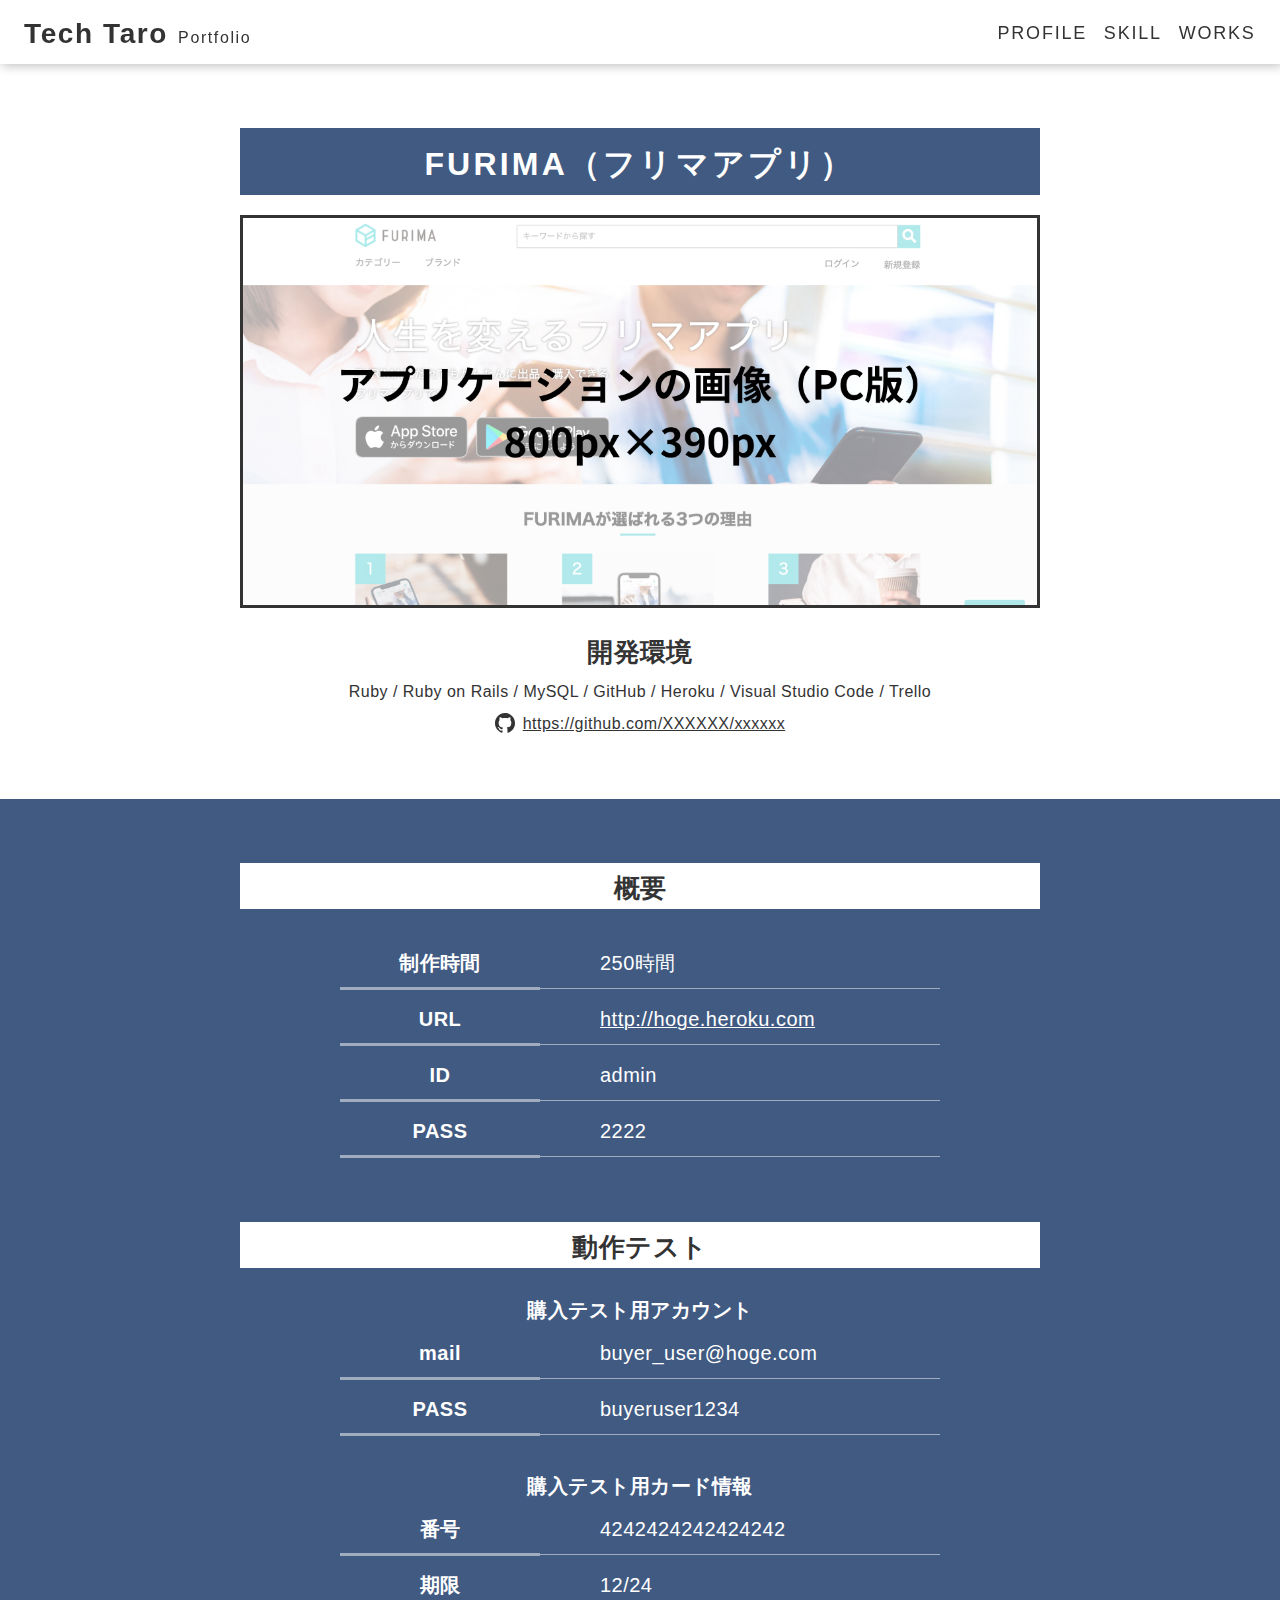
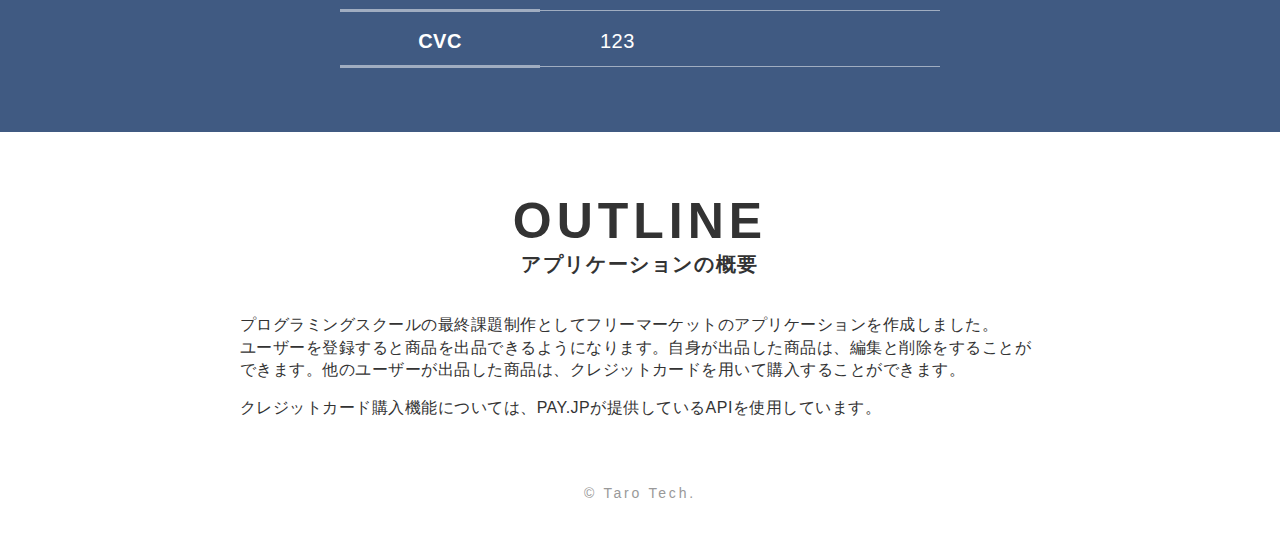
==== works/01.html @ 31d0b63c "first commit" ====
<!DOCTYPE html>
<html>
  <head>
    <meta charset="utf-8">
    <!-- 記載番号：2 -->
    <title>FURIMA（フリマアプリ）</title>
    <meta name="viewport" content="width=device-width, initial-scale=1.0">
    <link rel="stylesheet" href="../css/style.css" />
  </head>
  <body class="p-work">
    <header id="header" class="header">
      <div class="header__logo">
          <h1>
            <a href="../">
              <!-- 記載番号：1 -->
              <span class="header__logo-title">Tech Taro</span>
              <span class="header__logo-sub">Portfolio</span>
            </a>
          </h1>
        </div>
        <div class="header__hamburger">
          <i></i>
        </div>
        <nav class="header__gnav">
          <ul class="header__gnav-list">
            <li class="header__gnav-item"><a href="../#a-profile">PROFILE</a></li>
            <li class="header__gnav-item"><a href="../#a-skill">SKILL</a></li>
            <li class="header__gnav-item"><a href="../#a-works">WORKS</a></li>
          </ul>
        </nav>
    </header>
    <main>
      <section class="p-work-firstview">
        <div class="section-inner">
          <!-- 記載番号：2（記載番号2は5行目にもあるので気をつけてください） -->
          <h2>FURIMA（フリマアプリ）</h2>
          <div class="p-work-firstview__pict obj-fit-img">
            <!-- images/01に配置した、FURIMAの画像（PC版）のパスを記載する -->
            <img src="../images/work/01/pict-work01-firstview_pc.jpg" class="show-pc">
            <!-- images/01に配置した、FURIMAの画像（SP版）のパスを記載する -->
            <img src="../images/work/01/pict-work01-firstview_sp.jpg" class="show-sp">
          </div>
          <div class="p-work-firstview__text-area">
            <h3 class="p-work-firstview__text-titile">開発環境</h3>
            <!-- 記載番号：3 -->
            <p class="p-work-firstview__text">Ruby / Ruby on Rails / MySQL / GitHub / Heroku / Visual Studio Code / Trello</p>
            <!-- 記載番号：4 -->
            <p class="p-work-firstview__text-link"><a href="__URL__" target="_blank">https://github.com/XXXXXX/xxxxxx</a></p>
          </div>
        </div>
      </section>
      <section class="p-work-summary">
        <div class="section-inner">
          <ul class="p-work-summary__list">
            <li class="p-work-summary__item">
              <h3>概要</h3>
              <table class="p-work-summary__item-table">
                <tr>
                  <th>制作時間</th>
                  <!-- 記載番号：5 -->
                  <td>250時間</td>
                </tr>
                <tr>
                  <th>URL</th>
                  <!-- 記載番号：6 -->
                  <td><a href="__URL__" target="_blank">http://hoge.heroku.com</a></td>
                </tr>
                <tr>
                  <th>ID</th>
                  <!-- 記載番号：7 -->
                  <td>admin</td>
                </tr>
                <tr>
                  <th>PASS</th>
                  <!-- 記載番号：8 -->
                  <td>2222</td>
                </tr>
              </table>
            </li>
            <li class="p-work-summary__item">
              <h3>動作テスト</h3>
              <h4>購入テスト用アカウント</h4>
              <table class="p-work-summary__item-table">
                <tr>
                  <th>mail</th>
                  <!-- 記載番号：9 -->
                  <td>buyer_user@hoge.com</td>
                </tr>
                <tr>
                  <th>PASS</th>
                  <!-- 記載番号：10 -->
                  <td>buyeruser1234</td>
                </tr>
              </table>
              <h4>購入テスト用カード情報</h4>
              <table class="p-work-summary__item-table">
                <tr>
                  <th>番号</th>
                  <!-- 記載番号：11 -->
                  <td>4242424242424242</td>
                </tr>
                <tr>
                  <th>期限</th>
                  <!-- 記載番号：12 -->
                  <td>12/24</td>
                </tr>
                <tr>
                  <th>CVC</th>
                  <!-- 記載番号：13 -->
                  <td>123</td>
                </tr>
              </table>
            </li>
          </ul>
        </div>
      </section>
      <section class="p-work-outline">
        <div class="section-inner">
          <div class="heading">
            <h2>OUTLINE<span>アプリケーションの概要</span></h2>
          </div>
          <div class="contents">
            <!-- 記載番号：14 -->
            <div class="p-work-outline__text">
              <p>
                プログラミングスクールの最終課題制作としてフリーマーケットのアプリケーションを作成しました。
                <br>
                ユーザーを登録すると商品を出品できるようになります。自身が出品した商品は、編集と削除をすることができます。他のユーザーが出品した商品は、クレジットカードを用いて購入することができます。
              </p>
              <p>
                クレジットカード購入機能については、PAY.JPが提供しているAPIを使用しています。
              </p>
            </div>
          </div>
        </div>
      </section>
<!-- 以下、オリジナルアプリ等が完成でき次第、コメントアウトから外す。
      <section class="p-work-about">
        <div class="section-inner">
          <ul class="p-work-about__list">
            <li class="p-work-about__item">
              <h3>開発で苦労したこと</h3>
              <div class="p-work-about__item-block p-work-about__item-block-2column">
                <div class="p-work-about__item-block-pict obj-fit-img">
                  <!-- images/01に配置した、記載内容を表す画像のパスを記載する 
                  <img src="../images/work/01/pict-work01-about-dammy.jpg">
                </div>
                <!-- 記載番号：15 
                <div class="p-work-about__item-block-text">
                  <p>
                    追加実装についてのテストコードを記述するときに苦労しました。
                  </p>
                  <p>
                    フォロー機能については、結合テストを書き、ユーザーが実際に操作するときの状況を確認しようと試みました。しかし、フォローのボタンの変化は非同期通信を利用して実装しているため、テストコードに工夫が必要でした。
                  </p>
                  <p>
                    公式ドキュメントを読み直したり、同様のケースをインターネットで探したりすることで、確からしい結合テストコードを記述することができました。カリキュラムでは学ばなかった部分であるため非常に苦労しましたが、大変勉強になりました。テストコードの重要性も再認識することができました。
                  </p>
                </div>
              </div>
            </li>
            <li class="p-work-about__item">
              <h3>今後実装したいと思っていること</h3>
              <div class="p-work-about__item-block p-work-about__item-block-2column">
                <div class="p-work-about__item-block-pict obj-fit-img">
                  <!-- images/01に配置した、記載内容を表す画像のパスを記載する 
                  <img src="../images/work/01/pict-work01-about-dammy.jpg">
                </div>
                <!-- 記載番号：16 
                <div class="p-work-about__item-block-text">
                  <p>
                    すでに実装済みのコメント投稿機能に、画像を投稿できるようにしたいと考えています。
                  </p>
                  <p>
                    フリマアプリにおける購入者と出品者のやり取りについては、商品の状態についてのコミュニケーションが多く行われています。したがって、そのコミュニケーションがより円滑になるように、画像とともに商品の状態を説明できるようにしたいと考えています。
                  </p>
                </div>
              </div>
            </li>
          </ul>
        </div>
      </section>
      <section class="p-work-others">
        <div class="section-inner">
          <div class="heading">
            <h2>OTHERS<span>その他実績</span></h2>
          </div>
          <div class="contents">
            <ul class="p-work-others__list">
              <li class="p-work-others__item">
                <div class="p-work-others__item-pict">
                  <!-- images/01に配置した、FURIMAの画像（PC版）のパスを記載する 
                  <a href="01.html" style="background-image:url('../images/work/01/pict-work01-firstview_pc.jpg');"></a>
                </div>
                <div class="p-work-others__item-text-block">
                  <!-- 記載番号：15 
                  <h3>FURIMA（フリマアプリ）</h3>
                  <!-- 記載番号：16 
                  <p>Ruby / Ruby on Rails / MySQL / GitHub / Heroku / Visual Studio Code / Trello</p>
                </div>
                <div class="p-work-others__item-btn-block">
                  <a href="01.html" class="button">More</a>
                </div>
              </li>
              <li class="p-work-others__item">
                <div class="p-work-others__item-pict">
                  <!-- images/02に配置した、オリジナルアプリの画像（PC版）のパスを記載する 
                  <a href="02.html" style="background-image:url('../images/work/02/pict-work02-firstview_pc.jpg');"></a>
                </div>
                <div class="p-work-others__item-text-block">
                  <!-- 記載番号：17 
                  <h3>HOBCHA（趣味共有SNS）</h3>
                  <!-- 記載番号：18 
                  <p>Ruby / Ruby on Rails / MySQL / GitHub / Heroku / Visual Studio Code / Trello</p>
                </div>
                <div class="p-work-others__item-btn-block">
                  <a href="02.html" class="button">More</a>
                </div>
              </li>
            </ul>
          </div>
        </div>
      </section>
-->
    </main>
    <!-- 記載番号：1 -->
    <footer id="footer" class="footer"><p>&copy; Taro Tech.</p></footer>
    <script src="https://cdn.jsdelivr.net/npm/jquery@3/dist/jquery.min.js"></script>
    <script type="text/javascript" src="../js/ofi.min.js"></script>
    <script type="text/javascript" src="../js/script.js"></script>
  </body>
</html>
---- css/style.css ----
html,body,div,span,applet,object,iframe,h1,h2,h3,h4,h5,h6,p,blockquote,pre,a,abbr,acronym,address,big,cite,code,del,dfn,em,img,ins,kbd,q,s,samp,small,strike,strong,sub,sup,tt,var,b,u,i,center,dl,dt,dd,ol,ul,li,fieldset,form,label,legend,table,caption,tbody,tfoot,thead,tr,th,td,article,aside,canvas,details,embed,figure,figcaption,footer,header,hgroup,menu,nav,output,ruby,section,summary,time,mark,audio,video{margin:0;padding:0;border:0;font-size:100%;font:inherit;vertical-align:baseline}article,aside,details,figcaption,figure,footer,header,hgroup,menu,nav,section{display:block}body{line-height:1}ol,ul{list-style:none}blockquote,q{quotes:none}blockquote:before,blockquote:after,q:before,q:after{content:'';content:none}table{border-collapse:collapse;border-spacing:0}*,::before,::after{-webkit-box-sizing:border-box;box-sizing:border-box;background-repeat:no-repeat}::before,::after{text-decoration:inherit;vertical-align:inherit}html{cursor:default;line-height:1.5;-moz-tab-size:4;-o-tab-size:4;tab-size:4;-webkit-tap-highlight-color:transparent;-ms-text-size-adjust:100%;-webkit-text-size-adjust:100%;word-break:break-word}body{margin:0}h1{font-size:2em;margin:0.67em 0}dl dl,dl ol,dl ul,ol dl,ul dl{margin:0}ol ol,ol ul,ul ol,ul ul{margin:0}hr{color:inherit;height:0;overflow:visible}main{display:block}nav ol,nav ul{list-style:none;padding:0}pre{font-family:monospace, monospace;font-size:1em;overflow:auto;-ms-overflow-style:scrollbar}a{background-color:transparent}abbr[title]{text-decoration:underline;-webkit-text-decoration:underline dotted;text-decoration:underline dotted}b,strong{font-weight:bolder}code,kbd,samp{font-family:monospace, monospace;font-size:1em}small{font-size:80%}audio,canvas,iframe,img,svg,video{vertical-align:middle}audio,video{display:inline-block}audio:not([controls]){display:none;height:0}iframe{border-style:none}img{border-style:none}svg:not([fill]){fill:currentColor}svg:not(:root){overflow:hidden}table{border-collapse:collapse;border-color:inherit;text-indent:0}button,input,select{margin:0}button{overflow:visible;text-transform:none}button,[type="button"],[type="reset"],[type="submit"]{-webkit-appearance:button}fieldset{border:1px solid #a0a0a0;padding:0.35em 0.75em 0.625em}input{overflow:visible}legend{color:inherit;display:table;max-width:100%;white-space:normal}progress{display:inline-block;vertical-align:baseline}select{text-transform:none}textarea{margin:0;overflow:auto;resize:vertical;resize:block}[type="checkbox"],[type="radio"]{padding:0}[type="search"]{-webkit-appearance:textfield;outline-offset:-2px}::-webkit-inner-spin-button,::-webkit-outer-spin-button{height:auto}::-webkit-input-placeholder{color:inherit;opacity:0.54}::-webkit-search-decoration{-webkit-appearance:none}::-webkit-file-upload-button{-webkit-appearance:button;font:inherit}::-moz-focus-inner{border-style:none;padding:0}:-moz-focusring{outline:1px dotted ButtonText}:-moz-ui-invalid{box-shadow:none}details{display:block}dialog{background-color:white;border:solid;color:black;display:block;height:-moz-fit-content;height:-webkit-fit-content;height:fit-content;left:0;margin:auto;padding:1em;position:absolute;right:0;width:-moz-fit-content;width:-webkit-fit-content;width:fit-content}dialog:not([open]){display:none}summary{display:list-item}canvas{display:inline-block}template{display:none}a,area,button,input,label,select,summary,textarea,[tabindex]{-ms-touch-action:manipulation}[hidden]{display:none}[aria-busy="true"]{cursor:progress}[aria-controls]{cursor:pointer}[aria-disabled="true"],[disabled]{cursor:not-allowed}[aria-hidden="false"][hidden]{display:initial}[aria-hidden="false"][hidden]:not(:focus){clip:rect(0, 0, 0, 0);position:absolute}html{text-rendering:optimizeLegibility;height:100%;-webkit-box-sizing:border-box;box-sizing:border-box;font-size:62.5%}body{font-family:"Avenir","ヒラギノ角ゴ Pro","Hiragino Kaku Gothic Pro","Meiryo UI","メイリオ",Meiryo,"ＭＳ Ｐゴシック","MS PGothic",sans-serif;font-size:1.6rem;font-weight:400;line-height:1.4;letter-spacing:.03em;color:#333}a{text-decoration:underline;color:#333;-webkit-transition:.2s;transition:.2s}a:hover,a:active,a:focus{text-decoration:none}img{width:100%}img[src*="_pc"]{display:block;width:100%}@media screen and (max-width: 599px){img[src*="_pc"]{display:none}}img[src*="_sp"]{display:none}@media screen and (max-width: 599px){img[src*="_sp"]{display:block;width:100%}}.show-pc{display:block !important}@media screen and (max-width: 599px){.show-pc{display:none !important}}.show-sp{display:none !important}@media screen and (max-width: 599px){.show-sp{display:block !important}}section{padding:64px 3%}@media screen and (max-width: 599px){section{padding:40px 5%}}section:nth-of-type(2n){background-color:#405A82}.section-inner{width:100%;max-width:800px;margin:0 auto}.heading h2{font-size:5rem;font-weight:800;text-align:center;letter-spacing:.1em;line-height:1}@media screen and (max-width: 599px){.heading h2{font-size:3rem}}.heading h2 span{display:block;margin:8px 0 0 0;font-size:2rem;letter-spacing:.08em;line-height:1}@media screen and (max-width: 599px){.heading h2 span{font-size:1.2rem}}.contents{margin:40px 0 0 0}@media screen and (max-width: 599px){.contents{margin:24px 0 0 0}}.bg-primary-color{background-color:#405A82}.button{display:inline-block;position:relative;width:100%;max-width:240px;margin:0 auto;padding:.6em 3em .6em 2.5em;background:#333;border:0;border-radius:100px;text-align:center;color:#fff;font-size:2rem;font-weight:700;letter-spacing:.15em;line-height:1;text-decoration:none;-webkit-transition:.2s;transition:.2s;cursor:pointer}@media screen and (max-width: 767px){.button{padding:.6em 3em .6em 2.5em}}.button:after{content:"";position:absolute;top:50%;right:1.8em;width:.6em;height:.6em;border-top:4px solid #fff;border-right:4px solid #fff;-webkit-transition:.2s;transition:.2s;-webkit-transform:translateY(-50%) rotate(45deg);-ms-transform:translateY(-50%) rotate(45deg);transform:translateY(-50%) rotate(45deg)}.button:hover{opacity:.8}.button:hover:after{right:1.6em}.obj-fit-img img{font-family:"object-fit:cover";-o-object-fit:cover;object-fit:cover}.header{position:fixed;width:100%;padding:20px 24px 16px;background:rgba(255,255,255,0.7);-webkit-box-shadow:2px 2px 10px rgba(0,0,0,0.25);box-shadow:2px 2px 10px rgba(0,0,0,0.25);z-index:100;display:-webkit-box;display:-ms-flexbox;display:flex;-webkit-box-pack:justify;-ms-flex-pack:justify;justify-content:space-between;-webkit-box-align:center;-ms-flex-align:center;align-items:center}.header__logo h1{font-size:1.6rem;font-weight:400;letter-spacing:.1em;line-height:1;margin:0}.header__logo h1 a{text-decoration:none;-webkit-transition:.2s;transition:.2s}.header__logo h1 a:hover{opacity:.8}.header__logo-title{font-size:2.8rem;font-weight:900}@media screen and (max-width: 599px){.header__logo-title{font-size:2.4rem}}.header__logo-sub{margin:0 0 0 4px}@media screen and (max-width: 599px){.header__logo-sub{font-size:1.4rem}}@media screen and (max-width: 599px){.header__gnav{position:absolute;top:0;left:50%;-webkit-transform:translateX(-50%);-ms-transform:translateX(-50%);transform:translateX(-50%);width:100vw;height:100vh;background:#fff;z-index:110;opacity:0;-webkit-transition:visibility 0.5s, opacity 0.5s;transition:visibility 0.5s, opacity 0.5s;visibility:hidden}}.header__gnav-list{display:-webkit-box;display:-ms-flexbox;display:flex}@media screen and (max-width: 599px){.header__gnav-list{-ms-flex-wrap:wrap;flex-wrap:wrap}}@media screen and (max-width: 599px){.header__gnav-item{width:100%;margin:80px 0 0 0;padding:24px 0;text-align:center}}.header__gnav-item+.header__gnav-item{margin:0 0 0 16px}@media screen and (max-width: 599px){.header__gnav-item+.header__gnav-item{margin:0}}.header__gnav-item a{position:relative;font-size:1.8rem;letter-spacing:.1em;text-decoration:none;padding:0 .02em}@media screen and (max-width: 599px){.header__gnav-item a{display:block;font-size:2.4rem;letter-spacing:.15em}}.header__gnav-item a:before{content:'';position:absolute;left:0;bottom:-2px;width:0%;height:1px;background:#333;z-index:-1;-webkit-transition:all .3s;transition:all .3s}@media screen and (max-width: 599px){.header__gnav-item a:before{content:none}}.header__gnav-item a:hover:before{width:100%}.header .header__hamburger{display:none}@media screen and (max-width: 599px){.header .header__hamburger{z-index:100;position:relative;display:block;height:32px;width:32px;z-index:150}}.header .header__hamburger:hover{cursor:pointer}.header .header__hamburger>i{position:absolute;width:100%;height:3px;top:50%;left:50%;background-color:#333;pointer-events:auto;-webkit-transform:translateX(-50%) translateY(-50%);-ms-transform:translateX(-50%) translateY(-50%);transform:translateX(-50%) translateY(-50%)}.header .header__hamburger>i:before,.header .header__hamburger>i:after{position:absolute;display:block;width:100%;height:3px;left:50%;background-color:#333;content:"";-webkit-transition:-webkit-transform 0.35s;transition:-webkit-transform 0.35s;transition:transform 0.35s;transition:transform 0.35s, -webkit-transform 0.35s;-webkit-transform-origin:50% 50%;-ms-transform-origin:50% 50%;transform-origin:50% 50%}.header .header__hamburger>i:before{-webkit-transform:translate(-50%, -12px);-ms-transform:translate(-50%, -12px);transform:translate(-50%, -12px)}.header .header__hamburger>i:after{-webkit-transform:translate(-50%, 12px);-ms-transform:translate(-50%, 12px);transform:translate(-50%, 12px)}.header .header__hamburger.is-active>i{background-color:transparent}.header .header__hamburger.is-active>i:before{-webkit-transform:translate(-50%, -50%) rotate(45deg);-ms-transform:translate(-50%, -50%) rotate(45deg);transform:translate(-50%, -50%) rotate(45deg)}.header .header__hamburger.is-active>i:after{-webkit-transform:translate(-50%, -50%) rotate(-45deg);-ms-transform:translate(-50%, -50%) rotate(-45deg);transform:translate(-50%, -50%) rotate(-45deg)}@media screen and (max-width: 599px){.header .header__hamburger.is-active ~ .header__gnav{display:block;visibility:visible;opacity:1}}.footer{padding:0 5% 40px;color:#999;font-size:1.4rem;text-align:center;letter-spacing:.2em}@media screen and (max-width: 767px){.footer{padding:24px 5% 24px}}.firstview{padding:132px 5% 64px;background:#405A82;overflow:hidden}@media screen and (max-width: 599px){.firstview{padding:132px 5% 80px}}.firstview-bg{position:relative;background:#405A82;background-repeat:no-repeat, no-repeat;background-size:cover}.firstview-bg:before{content:"";position:absolute;width:860px;height:675px;background:url("../images/bg-firstview-left_pc.svg") no-repeat border-box left top/contain;top:0;left:0}@media screen and (max-width: 599px){.firstview-bg:before{width:260px;height:220px;background:url("../images/bg-firstview-left_sp.svg") no-repeat border-box left top/contain}}.firstview-bg:after{content:"";position:absolute;width:900px;height:420px;background:url("../images/bg-firstview-right_pc.svg") no-repeat border-box right bottom/contain;bottom:0;right:0}@media screen and (max-width: 599px){.firstview-bg:after{width:360px;height:150px;background:url("../images/bg-firstview-right_sp.svg") no-repeat border-box right bottom/contain}}.firstview__inner{position:relative;margin:0 auto;z-index:50}.firstview__main{display:-webkit-box;display:-ms-flexbox;display:flex;-webkit-box-pack:center;-ms-flex-pack:center;justify-content:center}@media screen and (max-width: 599px){.firstview__main{-webkit-box-orient:vertical;-webkit-box-direction:normal;-ms-flex-direction:column;flex-direction:column;-webkit-box-align:center;-ms-flex-align:center;align-items:center}}.firstview__main-pict img{width:200px;height:200px}@media screen and (max-width: 599px){.firstview__main-pict img{width:140px;height:140px}}.firstview__info{display:-webkit-box;display:-ms-flexbox;display:flex;-webkit-box-orient:vertical;-webkit-box-direction:normal;-ms-flex-direction:column;flex-direction:column;-webkit-box-pack:center;-ms-flex-pack:center;justify-content:center;margin:0 0 30px 100px}@media screen and (max-width: 1024px){.firstview__info{margin:0 0 30px 40px}}@media screen and (max-width: 599px){.firstview__info{margin:24px 0 0 0}}.firstview__info h2{display:-webkit-box;display:-ms-flexbox;display:flex;-webkit-box-align:baseline;-ms-flex-align:baseline;align-items:baseline;letter-spacing:.1em;line-height:1;margin:0}@media screen and (max-width: 767px){.firstview__info h2{-ms-flex-wrap:wrap;flex-wrap:wrap}}@media screen and (max-width: 599px){.firstview__info h2{text-align:center}}.firstview__info-name{color:#fff;font-size:2.8rem;font-weight:900}@media screen and (max-width: 599px){.firstview__info-name{font-size:2.6rem;width:100%}}.firstview__info-name-sm{margin:0 0 0 8px;color:#fff;font-size:1.8rem;font-weight:300}@media screen and (max-width: 767px){.firstview__info-name-sm{width:100%;margin:8px 0 0 0;text-align:left}}@media screen and (max-width: 599px){.firstview__info-name-sm{text-align:center;letter-spacing:.08em}}.firstview__info-origin-list{margin:16px 0 0 0}@media screen and (max-width: 599px){.firstview__info-origin-list{text-align:center}}.firstview__info-origin-item{margin:4px 0 0 0;color:#fff;font-weight:700}.firstview__info-account-list{display:-webkit-box;display:-ms-flexbox;display:flex;margin:20px 0 0 0}@media screen and (max-width: 599px){.firstview__info-account-list{-webkit-box-pack:center;-ms-flex-pack:center;justify-content:center}}.firstview__info-account-item{max-width:60px;margin:4px 0 0 0;text-align:center}.firstview__info-account-item+.firstview__info-account-item{margin:0 0 0 20px}@media screen and (max-width: 599px){.firstview__info-account-item+.firstview__info-account-item{margin:0 0 0 16px}}.firstview__info-account-item a{display:block;-webkit-transition:.2s;transition:.2s}.firstview__info-account-item a:hover{opacity:.8}.firstview__info-account-item a .firstview__info-account-pict{max-width:50px}.firstview__info-account-item a .firstview__info-account-name{display:inline-block;margin:4px 0 0 0;color:#fff}.firstview__point{max-width:640px;margin:32px auto 0}.firstview__point-heading{text-align:center}.firstview__point-heading h3{position:relative;color:#fff;font-size:2.8rem;font-weight:800;line-height:1;padding:0 0 16px 0}.firstview__point-heading h3:before{content:"";position:absolute;left:50%;bottom:0;display:inline-block;width:50px;height:1px;-webkit-transform:translate(-50%);-ms-transform:translate(-50%);transform:translate(-50%);background-color:#fff;opacity:.5}.firstview__point-list{display:-webkit-box;display:-ms-flexbox;display:flex;-webkit-box-orient:vertical;-webkit-box-direction:normal;-ms-flex-direction:column;flex-direction:column;margin:32px 0 0 30px}@media screen and (max-width: 599px){.firstview__point-list{margin:16px 0 0 0}}.firstview__point-item{width:auto;padding-left:1em;text-indent:-1em;color:#fff;font-size:2rem;font-weight:700;line-height:1.6}@media screen and (max-width: 599px){.firstview__point-item{font-size:1.8rem}}.firstview__point-item+.firstview__point-item{margin:16px 0 0 0}@media screen and (max-width: 599px){.firstview__point-item+.firstview__point-item{margin:8px 0 0 0}}.firstview__point-item::before{content:"";width:8px;height:8px;display:inline-block;background-color:#fff;position:relative;top:-3px;margin-right:10px}.profile__text-area p{font-weight:400;line-height:1.6;letter-spacing:.08em}.profile__text-area p+p{margin:32px 0 0 0}@media screen and (max-width: 599px){.profile__text-area p+p{margin:16px 0 0 0}}.skill .heading h2{color:white}.skill__item{text-align:center}.skill__item+.skill__item{margin:64px 0 0 0}@media screen and (max-width: 599px){.skill__item+.skill__item{margin:32px 0 0 0}}.skill__item h3{padding:12px 3% 8px;background-color:#fff;font-size:2rem;line-height:1;font-weight:700}@media screen and (max-width: 599px){.skill__item h3{font-size:1.8rem}}.skill__item h4{margin:16px 0 0 0;color:white;font-size:2rem;line-height:1;font-weight:700}@media screen and (max-width: 599px){.skill__item h4{margin:20px 0 0 0}}.skill__item p{margin:16px 0 0 0;line-height:1.6;color:white}@media screen and (max-width: 599px){.skill__item p{margin:12px 0 0 0;padding:0 3%;font-size:1.4rem}}.skill__item p+P{margin:4px 0 0 0}.skill__text-area{margin:40px 0 0 0}@media screen and (max-width: 599px){.skill__text-area{margin:24px 0 0 0}}.skill__text-area p{color:white;line-height:1.6}@media screen and (max-width: 599px){.skill__text-area p{font-size:1.5rem}}.skill__text-area p+p{margin:24px 0 0 0}@media screen and (max-width: 599px){.skill__text-area p+p{margin:8px 0 0 0}}.works__list{display:-webkit-box;display:-ms-flexbox;display:flex;-ms-flex-wrap:wrap;flex-wrap:wrap}.works__item{width:calc(1 / 2 * 100% - 35px);margin:0 0 64px 0}@media screen and (max-width: 1024px){.works__item{width:calc(1 / 2 * 100% - 20px);margin:0 0 40px 0}}@media screen and (max-width: 767px){.works__item{width:calc(1 / 2 * 100% - 12px)}}@media screen and (max-width: 599px){.works__item{width:100%;margin:0}}.works__item:nth-child(2n){margin:0 0 0 70px}@media screen and (max-width: 1024px){.works__item:nth-child(2n){margin:0 0 0 40px}}@media screen and (max-width: 767px){.works__item:nth-child(2n){margin:0 0 0 24px}}@media screen and (max-width: 599px){.works__item+.works__item{margin:48px 0 0 0}}.works__item-pict{border:3px solid #333;overflow:hidden}.works__item-pict a{display:block;padding:calc(272 / 365 * 100% / 2);background:no-repeat;background-size:cover;background-position:center}.works__item-pict a img{padding:100%;-webkit-transition:.2s;transition:.2s}.works__item-pict a:hover{-webkit-transform:scale(1.1, 1.1);-ms-transform:scale(1.1, 1.1);transform:scale(1.1, 1.1)}.works__item-pict a:hover img{-webkit-transform:scale(1.1, 1.1);-ms-transform:scale(1.1, 1.1);transform:scale(1.1, 1.1)}.works__item-text-block{text-align:center;margin:12px 0 0 0;padding:0 .5em}.works__item-text-block h3{font-size:1.6rem;font-weight:700;letter-spacing:0.1em;line-height:1.5}@media screen and (max-width: 599px){.works__item-text-block h3{font-size:2rem}}.works__item-text-block p{margin:2px 0 0 0;font-size:1.2rem;letter-spacing:.1em}@media screen and (max-width: 599px){.works__item-text-block p{font-size:1.4rem}}.works__item-btn-block{display:-webkit-box;display:-ms-flexbox;display:flex;-webkit-box-pack:center;-ms-flex-pack:center;justify-content:center;margin:16px 0 0 0}.p-work-firstview .section-inner{padding:64px 0 0}@media screen and (max-width: 599px){.p-work-firstview .section-inner{padding:80px 0 0}}.p-work-firstview h2{padding:14px 16px 8px;background:#405A82;color:white;font-size:3.2rem;font-weight:800;text-align:center;letter-spacing:.1em}@media screen and (max-width: 599px){.p-work-firstview h2{font-size:2.6rem}}.p-work-firstview__pict{margin:20px 0 0 0;border:3px solid #333}.p-work-firstview__text-area{margin:24px 0 0 0;text-align:center}@media screen and (max-width: 599px){.p-work-firstview__text-area{margin:16px 0 0 0}}.p-work-firstview__text-area h3{font-size:2.6rem;font-weight:700;line-height:1.6}.p-work-firstview__text{margin:6px 0 0 0;line-height:1.6}.p-work-firstview__text-link{display:-webkit-box;display:-ms-flexbox;display:flex;-webkit-box-pack:center;-ms-flex-pack:center;justify-content:center;-webkit-box-align:start;-ms-flex-align:start;align-items:flex-start;margin:8px 0 0 0}.p-work-firstview__text-link:before{content:"";display:inline-block;width:20px;height:20px;background-image:url("../images/icon-firstview-info-github.svg");background-size:contain;vertical-align:bottom;margin:0 8px 0 0}.p-work-summary__item{text-align:center}.p-work-summary__item+.p-work-summary__item{margin:64px 0 0 0}@media screen and (max-width: 599px){.p-work-summary__item+.p-work-summary__item{margin:32px 0 0 0}}.p-work-summary__item h3{padding:12px 3% 8px;font-size:2.6rem;line-height:1;font-weight:700;background-color:#fff}@media screen and (max-width: 599px){.p-work-summary__item h3{font-size:2.2rem}}.p-work-summary__item h4{margin:32px 0 0 0;color:white;font-size:2rem;line-height:1;font-weight:700}@media screen and (max-width: 599px){.p-work-summary__item h4{margin:20px 0 0 0;font-size:2rem}}.p-work-summary__item h4+.p-work-summary__item-table{margin:4px auto 0}@media screen and (max-width: 599px){.p-work-summary__item h4+.p-work-summary__item-table{margin:8px auto 0}}.p-work-summary__item-table{width:100%;max-width:600px;margin:25px auto 0}.p-work-summary__item-table+h4{margin:40px 0 0 0}@media screen and (max-width: 599px){.p-work-summary__item-table tr{display:-webkit-box;display:-ms-flexbox;display:flex;-ms-flex-wrap:wrap;flex-wrap:wrap}}.p-work-summary__item-table tr+tr{padding:15px 0 0}.p-work-summary__item-table th{width:calc(1 / 3 * 100%);padding:15px 0 10px;border-bottom:3px solid rgba(255,255,255,0.5);color:white;font-size:2rem;font-weight:700;text-align:center}@media screen and (max-width: 599px){.p-work-summary__item-table th{width:100%;padding:0;border-bottom:none;font-size:1.8rem}}.p-work-summary__item-table td{width:calc(2 / 3 * 100%);padding:0 0 0 60px;border-bottom:1px solid rgba(255,255,255,0.5);color:white;font-size:2rem;text-align:left}@media screen and (max-width: 599px){.p-work-summary__item-table td{width:100%;padding:4px 0 8px;font-size:1.6rem;text-align:center}}.p-work-summary__item-table td a{color:white;text-decoration-thickness:1px}.p-work-outline__text p+p{margin:16px 0 0 0}@media screen and (max-width: 599px){.p-work-outline__text p+p{margin:12px 0 0 0}}.p-work-about__item+.p-work-about__item{margin:52px 0 0 0}@media screen and (max-width: 599px){.p-work-about__item+.p-work-about__item{margin:32px 0 0 0}}.p-work-about__item h3{padding:12px 3% 8px;background-color:#fff;font-size:2.6rem;line-height:1;font-weight:700;text-align:center}@media screen and (max-width: 599px){.p-work-about__item h3{font-size:1.8rem}}.p-work-about__item-block{margin:24px 0 0 0;padding:0 16px 0}@media screen and (max-width: 599px){.p-work-about__item-block{margin:18px 0 0 0;padding:0 8px 0}}.p-work-about__item-block-2column{display:-webkit-box;display:-ms-flexbox;display:flex;-webkit-box-pack:center;-ms-flex-pack:center;justify-content:center;margin:36px 0 0 0}@media screen and (max-width: 599px){.p-work-about__item-block-2column{-ms-flex-wrap:wrap;flex-wrap:wrap}}.p-work-about__item-block-pict{max-width:300px;width:calc(3 / 11 * 100% + 100px)}@media screen and (max-width: 599px){.p-work-about__item-block-pict{max-width:160px;width:100%}}.p-work-about__item-block-text{width:calc(8 / 11 * 100% - 32px);margin:0 0 0 32px}@media screen and (max-width: 599px){.p-work-about__item-block-text{width:100%;margin:16px 0 0 0}}.p-work-about__item-block p{line-height:1.6;color:#fff}.p-work-about__item-block p+p{margin:16px 0 0 0}@media screen and (max-width: 599px){.p-work-about__item-block p+p{margin:8px 0 0 0}}.p-work-others__list{display:-webkit-box;display:-ms-flexbox;display:flex;-ms-flex-wrap:wrap;flex-wrap:wrap}.p-work-others__item{width:calc(1 / 2 * 100% - 35px);margin:0 0 64px 0}@media screen and (max-width: 1024px){.p-work-others__item{width:calc(1 / 2 * 100% - 20px);margin:0 0 40px 0}}@media screen and (max-width: 767px){.p-work-others__item{width:calc(1 / 2 * 100% - 12px)}}@media screen and (max-width: 599px){.p-work-others__item{width:100%;margin:0}}.p-work-others__item:nth-child(2n){margin:0 0 0 70px}@media screen and (max-width: 1024px){.p-work-others__item:nth-child(2n){margin:0 0 0 40px}}@media screen and (max-width: 767px){.p-work-others__item:nth-child(2n){margin:0 0 0 24px}}@media screen and (max-width: 599px){.p-work-others__item+.p-work-others__item{margin:48px 0 0 0}}.p-work-others__item-pict{border:3px solid #333;overflow:hidden}.p-work-others__item-pict a{display:block;padding:calc(272 / 365 * 100% / 2);background:no-repeat;background-size:cover;background-position:center}.p-work-others__item-pict a img{-webkit-transition:.2s;transition:.2s}.p-work-others__item-pict a:hover{-webkit-transform:scale(1.1, 1.1);-ms-transform:scale(1.1, 1.1);transform:scale(1.1, 1.1)}.p-work-others__item-pict a:hover img{-webkit-transform:scale(1.1, 1.1);-ms-transform:scale(1.1, 1.1);transform:scale(1.1, 1.1)}.p-work-others__item-text-block{text-align:center;margin:12px 0 0 0;padding:0 .5em}.p-work-others__item-text-block h3{font-size:1.6rem;font-weight:700;letter-spacing:0.1em;line-height:1.5}@media screen and (max-width: 599px){.p-work-others__item-text-block h3{font-size:2rem}}.p-work-others__item-text-block p{margin:2px 0 0 0;font-size:1.2rem;letter-spacing:.1em}@media screen and (max-width: 599px){.p-work-others__item-text-block p{font-size:1.4rem}}.p-work-others__item-btn-block{display:-webkit-box;display:-ms-flexbox;display:flex;-webkit-box-pack:center;-ms-flex-pack:center;justify-content:center;margin:16px 0 0 0}
/*# sourceMappingURL=style.css.map */
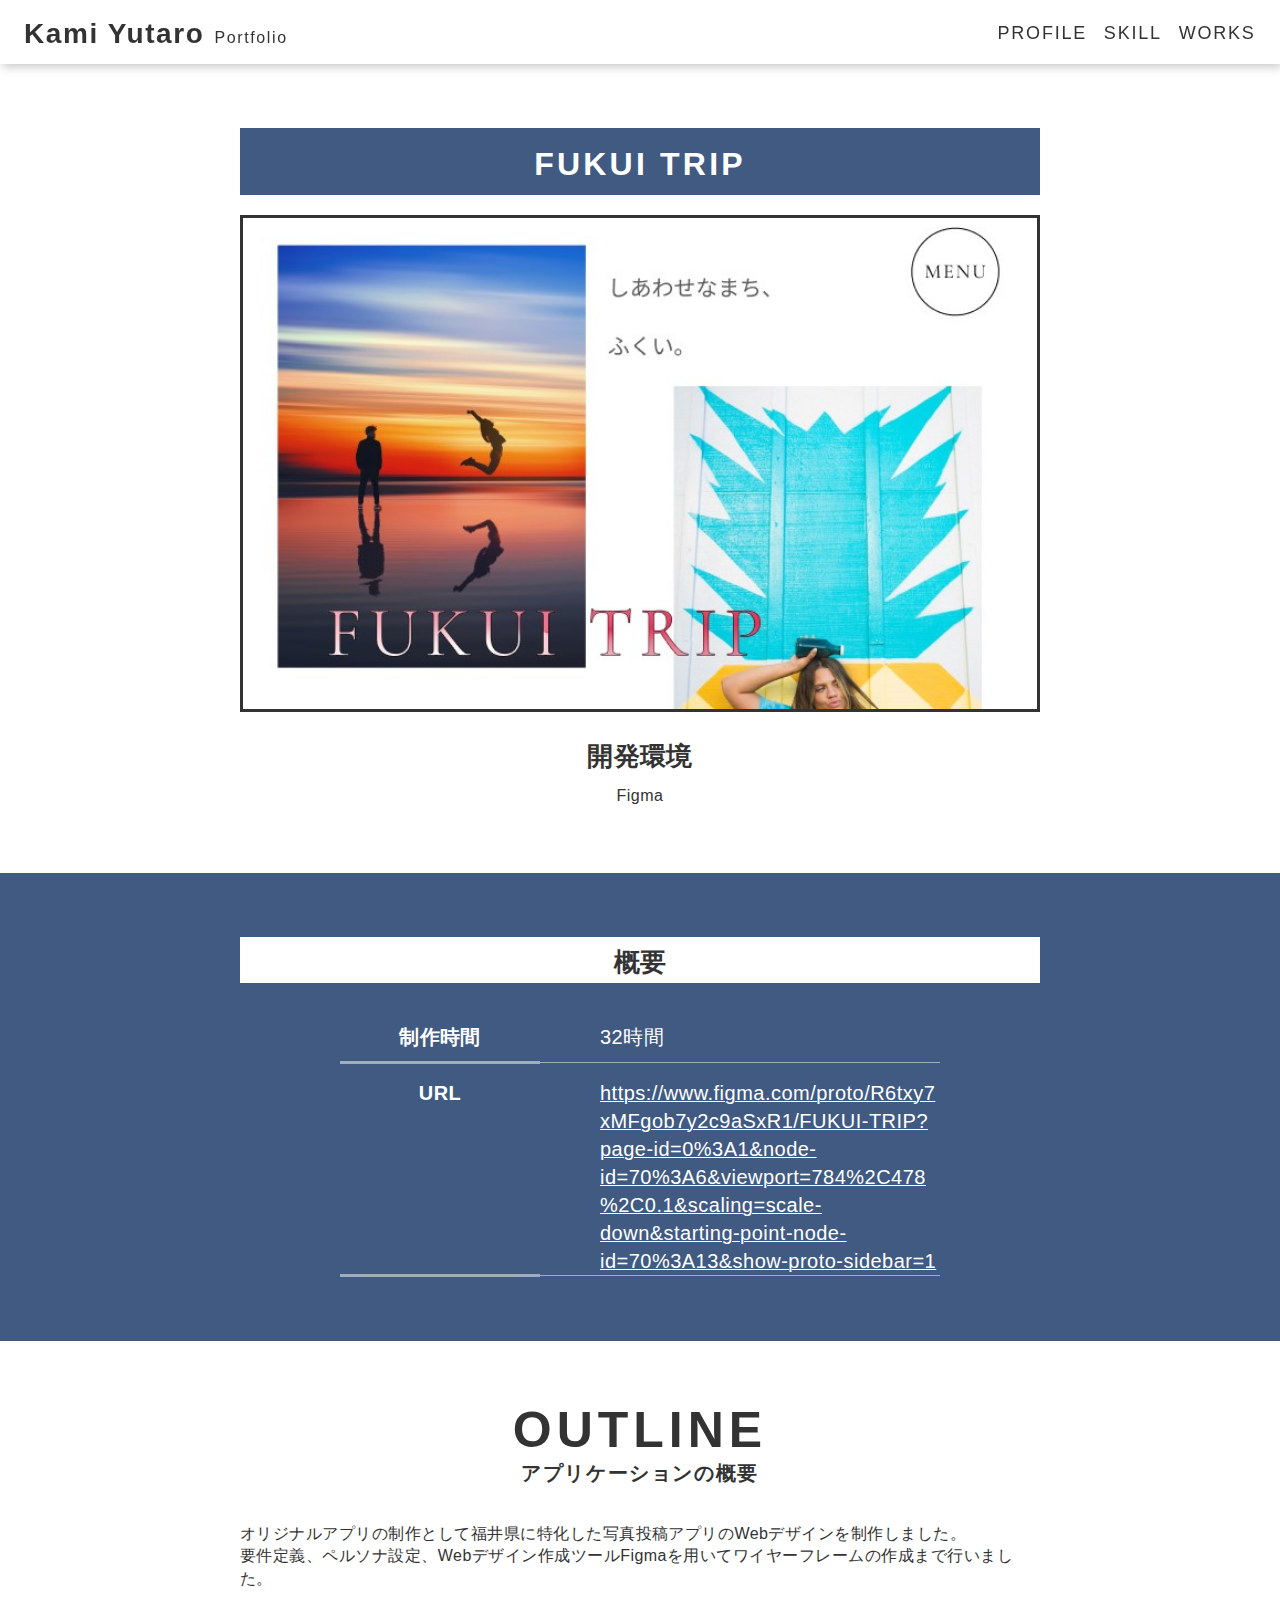
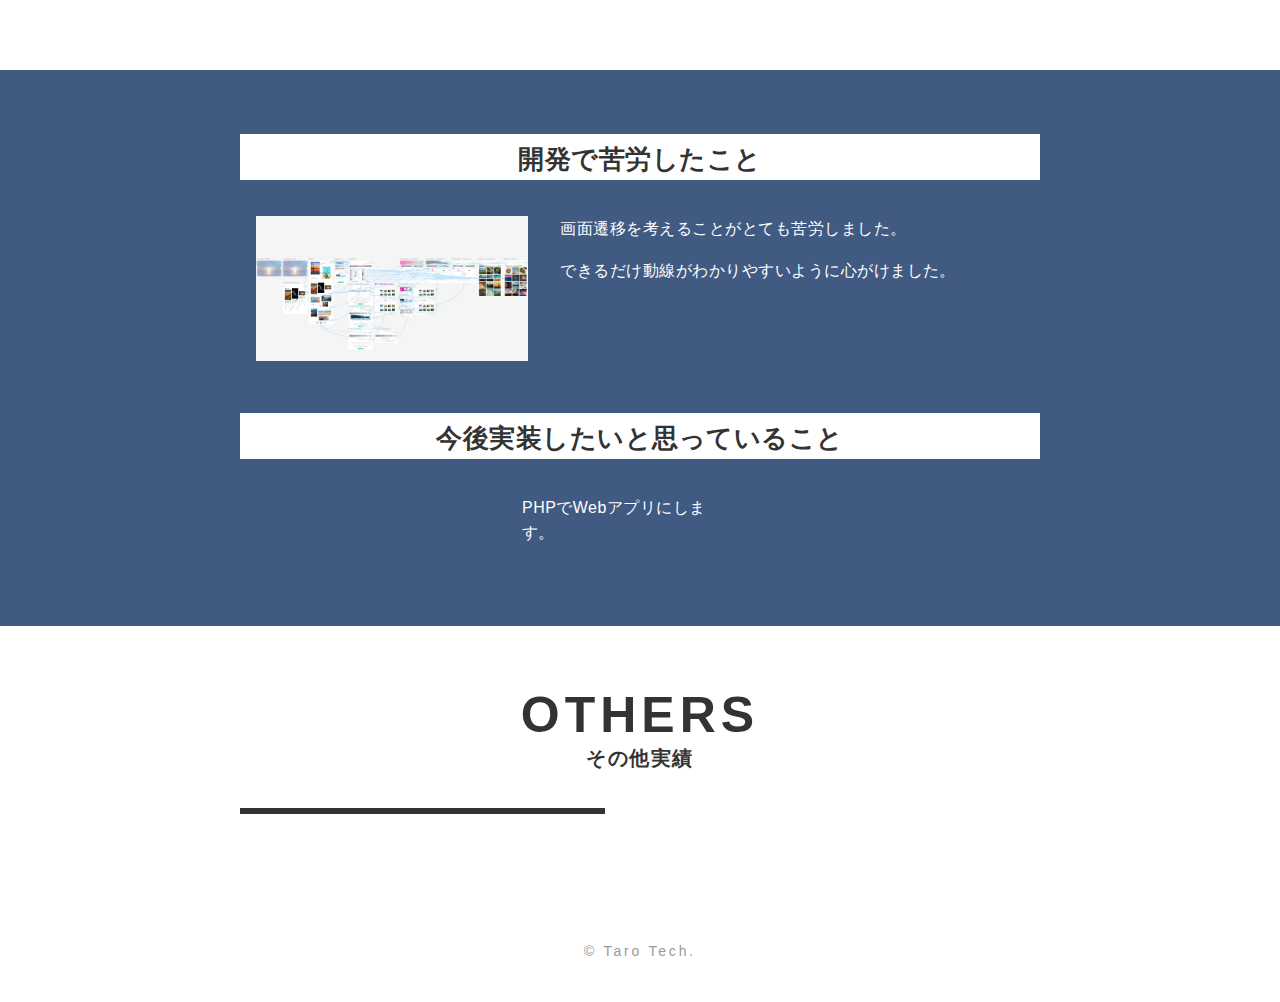
==== commit 3995d252: "FUKUI TRIPの詳細ページを更新" ====
--- a/works/01.html
+++ b/works/01.html
@@ -3,7 +3,7 @@
   <head>
     <meta charset="utf-8">
     <!-- 記載番号：2 -->
-    <title>FURIMA（フリマアプリ）</title>
+    <title>FUKUI TRIP</title>
     <meta name="viewport" content="width=device-width, initial-scale=1.0">
     <link rel="stylesheet" href="../css/style.css" />
   </head>
@@ -13,7 +13,7 @@
           <h1>
             <a href="../">
               <!-- 記載番号：1 -->
-              <span class="header__logo-title">Tech Taro</span>
+              <span class="header__logo-title">Kami Yutaro</span>
               <span class="header__logo-sub">Portfolio</span>
             </a>
           </h1>
@@ -33,19 +33,19 @@
       <section class="p-work-firstview">
         <div class="section-inner">
           <!-- 記載番号：2（記載番号2は5行目にもあるので気をつけてください） -->
-          <h2>FURIMA（フリマアプリ）</h2>
+          <h2>FUKUI TRIP</h2>
           <div class="p-work-firstview__pict obj-fit-img">
             <!-- images/01に配置した、FURIMAの画像（PC版）のパスを記載する -->
-            <img src="../images/work/01/pict-work01-firstview_pc.jpg" class="show-pc">
+            <img src="../images/work/01/FUKUI_TRIP.jpg" class="show-pc">
             <!-- images/01に配置した、FURIMAの画像（SP版）のパスを記載する -->
-            <img src="../images/work/01/pict-work01-firstview_sp.jpg" class="show-sp">
+            <img src="../images/work/01/FUKUI_TRIP.jpg" class="show-sp">
           </div>
           <div class="p-work-firstview__text-area">
             <h3 class="p-work-firstview__text-titile">開発環境</h3>
             <!-- 記載番号：3 -->
-            <p class="p-work-firstview__text">Ruby / Ruby on Rails / MySQL / GitHub / Heroku / Visual Studio Code / Trello</p>
-            <!-- 記載番号：4 -->
-            <p class="p-work-firstview__text-link"><a href="__URL__" target="_blank">https://github.com/XXXXXX/xxxxxx</a></p>
+            <p class="p-work-firstview__text">Figma</p>
+            <!-- 記載番号：4 (GitHubを使っていないのでコメントアウトにした)-->
+            <!-- <p class="p-work-firstview__text-link"><a href="__URL__" target="_blank">https://github.com/XXXXXX/xxxxxx</a></p> -->
           </div>
         </div>
       </section>
@@ -58,37 +58,29 @@
                 <tr>
                   <th>制作時間</th>
                   <!-- 記載番号：5 -->
-                  <td>250時間</td>
+                  <td>32時間</td>
                 </tr>
                 <tr>
                   <th>URL</th>
                   <!-- 記載番号：6 -->
-                  <td><a href="__URL__" target="_blank">http://hoge.heroku.com</a></td>
-                </tr>
-                <tr>
-                  <th>ID</th>
-                  <!-- 記載番号：7 -->
-                  <td>admin</td>
-                </tr>
-                <tr>
-                  <th>PASS</th>
-                  <!-- 記載番号：8 -->
-                  <td>2222</td>
-                </tr>
+                  <td><a href="__URL__" target="_blank">https://www.figma.com/proto/R6txy7xMFgob7y2c9aSxR1/FUKUI-TRIP?page-id=0%3A1&node-id=70%3A6&viewport=784%2C478%2C0.1&scaling=scale-down&starting-point-node-id=70%3A13&show-proto-sidebar=1</a></td>
+                </tr>
+
               </table>
             </li>
+            <!-- 以下、コメントアウトにした
             <li class="p-work-summary__item">
               <h3>動作テスト</h3>
               <h4>購入テスト用アカウント</h4>
               <table class="p-work-summary__item-table">
                 <tr>
                   <th>mail</th>
-                  <!-- 記載番号：9 -->
+                  <!-- 記載番号：9
                   <td>buyer_user@hoge.com</td>
                 </tr>
                 <tr>
                   <th>PASS</th>
-                  <!-- 記載番号：10 -->
+                  <!-- 記載番号：10
                   <td>buyeruser1234</td>
                 </tr>
               </table>
@@ -96,21 +88,22 @@
               <table class="p-work-summary__item-table">
                 <tr>
                   <th>番号</th>
-                  <!-- 記載番号：11 -->
+                  <!-- 記載番号：11
                   <td>4242424242424242</td>
                 </tr>
                 <tr>
                   <th>期限</th>
-                  <!-- 記載番号：12 -->
+                  <!-- 記載番号：12
                   <td>12/24</td>
                 </tr>
                 <tr>
                   <th>CVC</th>
-                  <!-- 記載番号：13 -->
+                  <!-- 記載番号：13
                   <td>123</td>
                 </tr>
               </table>
             </li>
+            -->
           </ul>
         </div>
       </section>
@@ -123,18 +116,17 @@
             <!-- 記載番号：14 -->
             <div class="p-work-outline__text">
               <p>
-                プログラミングスクールの最終課題制作としてフリーマーケットのアプリケーションを作成しました。
+                オリジナルアプリの制作として福井県に特化した写真投稿アプリのWebデザインを制作しました。
                 <br>
-                ユーザーを登録すると商品を出品できるようになります。自身が出品した商品は、編集と削除をすることができます。他のユーザーが出品した商品は、クレジットカードを用いて購入することができます。
+                要件定義、ペルソナ設定、Webデザイン作成ツールFigmaを用いてワイヤーフレームの作成まで行いました。
               </p>
               <p>
-                クレジットカード購入機能については、PAY.JPが提供しているAPIを使用しています。
               </p>
             </div>
           </div>
         </div>
       </section>
-<!-- 以下、オリジナルアプリ等が完成でき次第、コメントアウトから外す。
+<!-- 以下、オリジナルアプリ等が完成でき次第、コメントアウトから外す。-->
       <section class="p-work-about">
         <div class="section-inner">
           <ul class="p-work-about__list">
@@ -142,19 +134,19 @@
               <h3>開発で苦労したこと</h3>
               <div class="p-work-about__item-block p-work-about__item-block-2column">
                 <div class="p-work-about__item-block-pict obj-fit-img">
-                  <!-- images/01に配置した、記載内容を表す画像のパスを記載する 
-                  <img src="../images/work/01/pict-work01-about-dammy.jpg">
-                </div>
-                <!-- 記載番号：15 
+                  <!-- images/01に配置した、記載内容を表す画像のパスを記載する -->
+                  <img src="../images/work/01/画面遷移図.jpg">
+                </div>
+                <!-- 記載番号：15 -->
                 <div class="p-work-about__item-block-text">
                   <p>
-                    追加実装についてのテストコードを記述するときに苦労しました。
-                  </p>
-                  <p>
-                    フォロー機能については、結合テストを書き、ユーザーが実際に操作するときの状況を確認しようと試みました。しかし、フォローのボタンの変化は非同期通信を利用して実装しているため、テストコードに工夫が必要でした。
-                  </p>
-                  <p>
-                    公式ドキュメントを読み直したり、同様のケースをインターネットで探したりすることで、確からしい結合テストコードを記述することができました。カリキュラムでは学ばなかった部分であるため非常に苦労しましたが、大変勉強になりました。テストコードの重要性も再認識することができました。
+                    画面遷移を考えることがとても苦労しました。
+                  </p>
+                  <p>
+                    できるだけ動線がわかりやすいように心がけました。
+                  </p>
+                  <p>
+                    
                   </p>
                 </div>
               </div>
@@ -166,13 +158,13 @@
                   <!-- images/01に配置した、記載内容を表す画像のパスを記載する 
                   <img src="../images/work/01/pict-work01-about-dammy.jpg">
                 </div>
-                <!-- 記載番号：16 
+                <!-- 記載番号：16 -->
                 <div class="p-work-about__item-block-text">
                   <p>
-                    すでに実装済みのコメント投稿機能に、画像を投稿できるようにしたいと考えています。
-                  </p>
-                  <p>
-                    フリマアプリにおける購入者と出品者のやり取りについては、商品の状態についてのコミュニケーションが多く行われています。したがって、そのコミュニケーションがより円滑になるように、画像とともに商品の状態を説明できるようにしたいと考えています。
+                    PHPでWebアプリにします。
+                  </p>
+                  <p>
+                    
                   </p>
                 </div>
               </div>
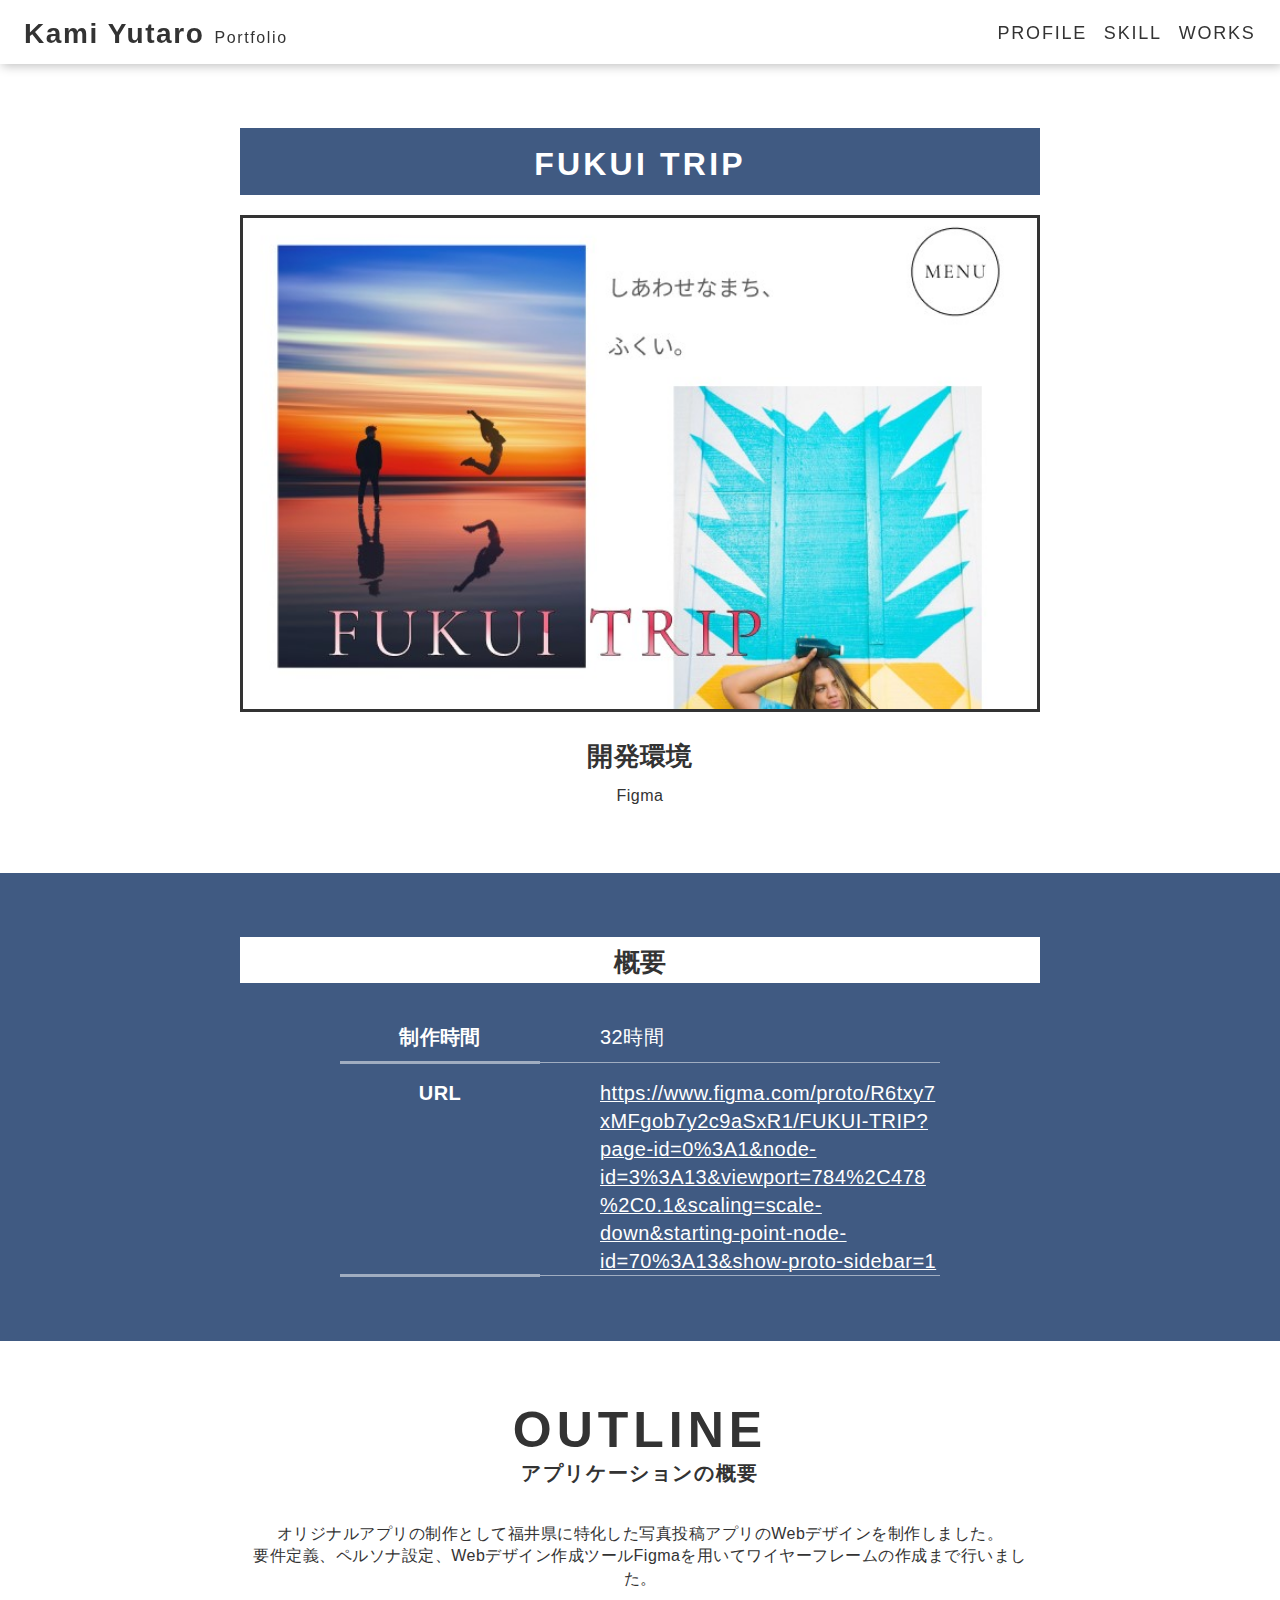
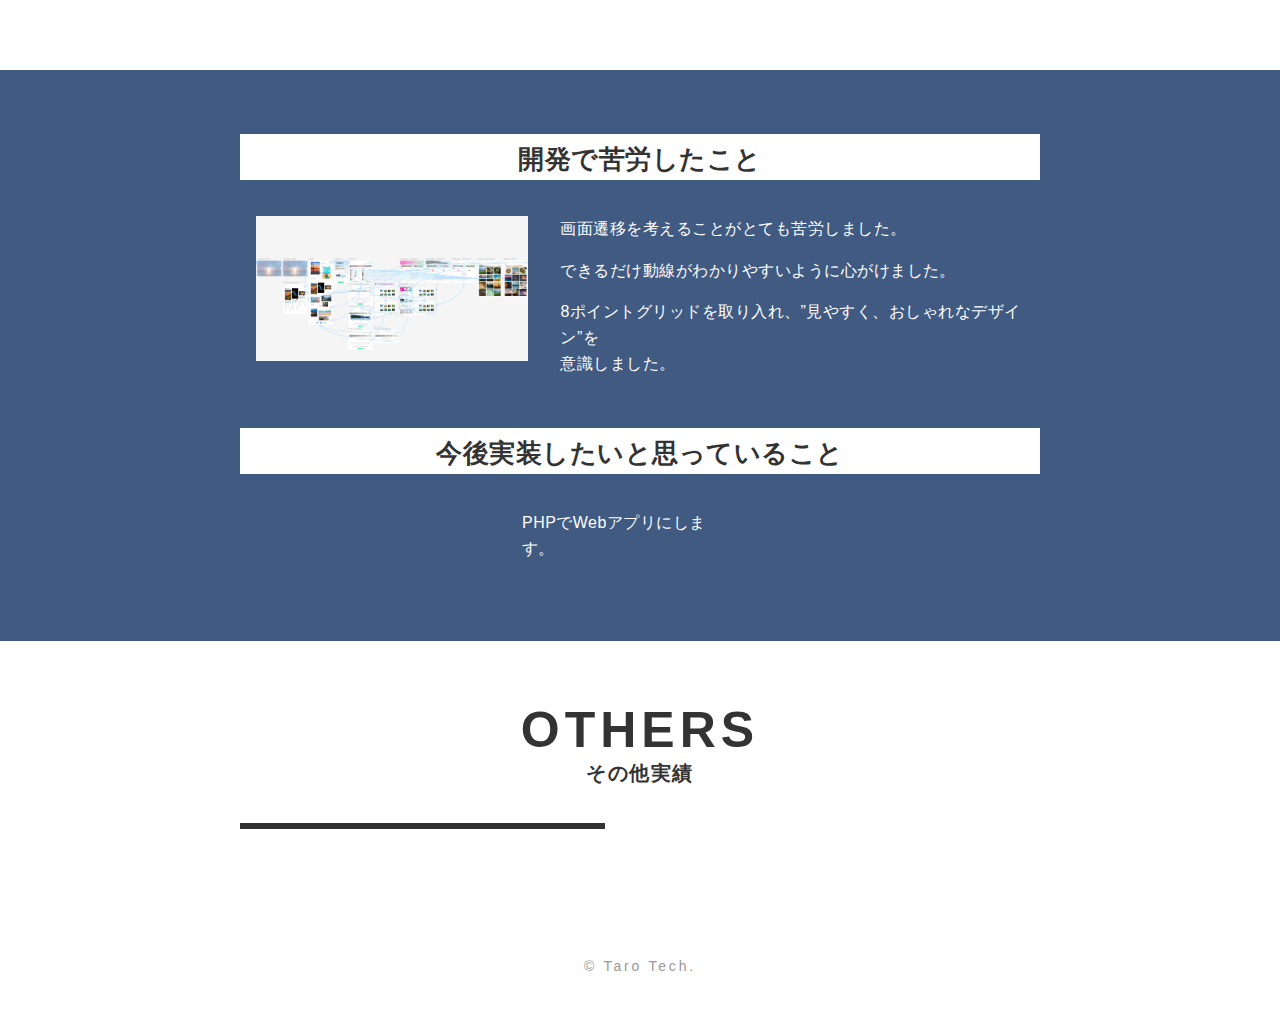
==== commit 3b27eb2a: "中身修正" ====
--- a/works/01.html
+++ b/works/01.html
@@ -63,7 +63,7 @@
                 <tr>
                   <th>URL</th>
                   <!-- 記載番号：6 -->
-                  <td><a href="__URL__" target="_blank">https://www.figma.com/proto/R6txy7xMFgob7y2c9aSxR1/FUKUI-TRIP?page-id=0%3A1&node-id=70%3A6&viewport=784%2C478%2C0.1&scaling=scale-down&starting-point-node-id=70%3A13&show-proto-sidebar=1</a></td>
+                  <td><a href="__URL__" target="_blank">https://www.figma.com/proto/R6txy7xMFgob7y2c9aSxR1/FUKUI-TRIP?page-id=0%3A1&node-id=3%3A13&viewport=784%2C478%2C0.1&scaling=scale-down&starting-point-node-id=70%3A13&show-proto-sidebar=1</a></td>
                 </tr>
 
               </table>
@@ -146,7 +146,7 @@
                     できるだけ動線がわかりやすいように心がけました。
                   </p>
                   <p>
-                    
+                    8ポイントグリッドを取り入れ、”見やすく、おしゃれなデザイン”を<br>意識しました。
                   </p>
                 </div>
               </div>
--- a/css/style.css
+++ b/css/style.css
@@ -1,2 +1,2 @@
-html,body,div,span,applet,object,iframe,h1,h2,h3,h4,h5,h6,p,blockquote,pre,a,abbr,acronym,address,big,cite,code,del,dfn,em,img,ins,kbd,q,s,samp,small,strike,strong,sub,sup,tt,var,b,u,i,center,dl,dt,dd,ol,ul,li,fieldset,form,label,legend,table,caption,tbody,tfoot,thead,tr,th,td,article,aside,canvas,details,embed,figure,figcaption,footer,header,hgroup,menu,nav,output,ruby,section,summary,time,mark,audio,video{margin:0;padding:0;border:0;font-size:100%;font:inherit;vertical-align:baseline}article,aside,details,figcaption,figure,footer,header,hgroup,menu,nav,section{display:block}body{line-height:1}ol,ul{list-style:none}blockquote,q{quotes:none}blockquote:before,blockquote:after,q:before,q:after{content:'';content:none}table{border-collapse:collapse;border-spacing:0}*,::before,::after{-webkit-box-sizing:border-box;box-sizing:border-box;background-repeat:no-repeat}::before,::after{text-decoration:inherit;vertical-align:inherit}html{cursor:default;line-height:1.5;-moz-tab-size:4;-o-tab-size:4;tab-size:4;-webkit-tap-highlight-color:transparent;-ms-text-size-adjust:100%;-webkit-text-size-adjust:100%;word-break:break-word}body{margin:0}h1{font-size:2em;margin:0.67em 0}dl dl,dl ol,dl ul,ol dl,ul dl{margin:0}ol ol,ol ul,ul ol,ul ul{margin:0}hr{color:inherit;height:0;overflow:visible}main{display:block}nav ol,nav ul{list-style:none;padding:0}pre{font-family:monospace, monospace;font-size:1em;overflow:auto;-ms-overflow-style:scrollbar}a{background-color:transparent}abbr[title]{text-decoration:underline;-webkit-text-decoration:underline dotted;text-decoration:underline dotted}b,strong{font-weight:bolder}code,kbd,samp{font-family:monospace, monospace;font-size:1em}small{font-size:80%}audio,canvas,iframe,img,svg,video{vertical-align:middle}audio,video{display:inline-block}audio:not([controls]){display:none;height:0}iframe{border-style:none}img{border-style:none}svg:not([fill]){fill:currentColor}svg:not(:root){overflow:hidden}table{border-collapse:collapse;border-color:inherit;text-indent:0}button,input,select{margin:0}button{overflow:visible;text-transform:none}button,[type="button"],[type="reset"],[type="submit"]{-webkit-appearance:button}fieldset{border:1px solid #a0a0a0;padding:0.35em 0.75em 0.625em}input{overflow:visible}legend{color:inherit;display:table;max-width:100%;white-space:normal}progress{display:inline-block;vertical-align:baseline}select{text-transform:none}textarea{margin:0;overflow:auto;resize:vertical;resize:block}[type="checkbox"],[type="radio"]{padding:0}[type="search"]{-webkit-appearance:textfield;outline-offset:-2px}::-webkit-inner-spin-button,::-webkit-outer-spin-button{height:auto}::-webkit-input-placeholder{color:inherit;opacity:0.54}::-webkit-search-decoration{-webkit-appearance:none}::-webkit-file-upload-button{-webkit-appearance:button;font:inherit}::-moz-focus-inner{border-style:none;padding:0}:-moz-focusring{outline:1px dotted ButtonText}:-moz-ui-invalid{box-shadow:none}details{display:block}dialog{background-color:white;border:solid;color:black;display:block;height:-moz-fit-content;height:-webkit-fit-content;height:fit-content;left:0;margin:auto;padding:1em;position:absolute;right:0;width:-moz-fit-content;width:-webkit-fit-content;width:fit-content}dialog:not([open]){display:none}summary{display:list-item}canvas{display:inline-block}template{display:none}a,area,button,input,label,select,summary,textarea,[tabindex]{-ms-touch-action:manipulation}[hidden]{display:none}[aria-busy="true"]{cursor:progress}[aria-controls]{cursor:pointer}[aria-disabled="true"],[disabled]{cursor:not-allowed}[aria-hidden="false"][hidden]{display:initial}[aria-hidden="false"][hidden]:not(:focus){clip:rect(0, 0, 0, 0);position:absolute}html{text-rendering:optimizeLegibility;height:100%;-webkit-box-sizing:border-box;box-sizing:border-box;font-size:62.5%}body{font-family:"Avenir","ヒラギノ角ゴ Pro","Hiragino Kaku Gothic Pro","Meiryo UI","メイリオ",Meiryo,"ＭＳ Ｐゴシック","MS PGothic",sans-serif;font-size:1.6rem;font-weight:400;line-height:1.4;letter-spacing:.03em;color:#333}a{text-decoration:underline;color:#333;-webkit-transition:.2s;transition:.2s}a:hover,a:active,a:focus{text-decoration:none}img{width:100%}img[src*="_pc"]{display:block;width:100%}@media screen and (max-width: 599px){img[src*="_pc"]{display:none}}img[src*="_sp"]{display:none}@media screen and (max-width: 599px){img[src*="_sp"]{display:block;width:100%}}.show-pc{display:block !important}@media screen and (max-width: 599px){.show-pc{display:none !important}}.show-sp{display:none !important}@media screen and (max-width: 599px){.show-sp{display:block !important}}section{padding:64px 3%}@media screen and (max-width: 599px){section{padding:40px 5%}}section:nth-of-type(2n){background-color:#405A82}.section-inner{width:100%;max-width:800px;margin:0 auto}.heading h2{font-size:5rem;font-weight:800;text-align:center;letter-spacing:.1em;line-height:1}@media screen and (max-width: 599px){.heading h2{font-size:3rem}}.heading h2 span{display:block;margin:8px 0 0 0;font-size:2rem;letter-spacing:.08em;line-height:1}@media screen and (max-width: 599px){.heading h2 span{font-size:1.2rem}}.contents{margin:40px 0 0 0}@media screen and (max-width: 599px){.contents{margin:24px 0 0 0}}.bg-primary-color{background-color:#405A82}.button{display:inline-block;position:relative;width:100%;max-width:240px;margin:0 auto;padding:.6em 3em .6em 2.5em;background:#333;border:0;border-radius:100px;text-align:center;color:#fff;font-size:2rem;font-weight:700;letter-spacing:.15em;line-height:1;text-decoration:none;-webkit-transition:.2s;transition:.2s;cursor:pointer}@media screen and (max-width: 767px){.button{padding:.6em 3em .6em 2.5em}}.button:after{content:"";position:absolute;top:50%;right:1.8em;width:.6em;height:.6em;border-top:4px solid #fff;border-right:4px solid #fff;-webkit-transition:.2s;transition:.2s;-webkit-transform:translateY(-50%) rotate(45deg);-ms-transform:translateY(-50%) rotate(45deg);transform:translateY(-50%) rotate(45deg)}.button:hover{opacity:.8}.button:hover:after{right:1.6em}.obj-fit-img img{font-family:"object-fit:cover";-o-object-fit:cover;object-fit:cover}.header{position:fixed;width:100%;padding:20px 24px 16px;background:rgba(255,255,255,0.7);-webkit-box-shadow:2px 2px 10px rgba(0,0,0,0.25);box-shadow:2px 2px 10px rgba(0,0,0,0.25);z-index:100;display:-webkit-box;display:-ms-flexbox;display:flex;-webkit-box-pack:justify;-ms-flex-pack:justify;justify-content:space-between;-webkit-box-align:center;-ms-flex-align:center;align-items:center}.header__logo h1{font-size:1.6rem;font-weight:400;letter-spacing:.1em;line-height:1;margin:0}.header__logo h1 a{text-decoration:none;-webkit-transition:.2s;transition:.2s}.header__logo h1 a:hover{opacity:.8}.header__logo-title{font-size:2.8rem;font-weight:900}@media screen and (max-width: 599px){.header__logo-title{font-size:2.4rem}}.header__logo-sub{margin:0 0 0 4px}@media screen and (max-width: 599px){.header__logo-sub{font-size:1.4rem}}@media screen and (max-width: 599px){.header__gnav{position:absolute;top:0;left:50%;-webkit-transform:translateX(-50%);-ms-transform:translateX(-50%);transform:translateX(-50%);width:100vw;height:100vh;background:#fff;z-index:110;opacity:0;-webkit-transition:visibility 0.5s, opacity 0.5s;transition:visibility 0.5s, opacity 0.5s;visibility:hidden}}.header__gnav-list{display:-webkit-box;display:-ms-flexbox;display:flex}@media screen and (max-width: 599px){.header__gnav-list{-ms-flex-wrap:wrap;flex-wrap:wrap}}@media screen and (max-width: 599px){.header__gnav-item{width:100%;margin:80px 0 0 0;padding:24px 0;text-align:center}}.header__gnav-item+.header__gnav-item{margin:0 0 0 16px}@media screen and (max-width: 599px){.header__gnav-item+.header__gnav-item{margin:0}}.header__gnav-item a{position:relative;font-size:1.8rem;letter-spacing:.1em;text-decoration:none;padding:0 .02em}@media screen and (max-width: 599px){.header__gnav-item a{display:block;font-size:2.4rem;letter-spacing:.15em}}.header__gnav-item a:before{content:'';position:absolute;left:0;bottom:-2px;width:0%;height:1px;background:#333;z-index:-1;-webkit-transition:all .3s;transition:all .3s}@media screen and (max-width: 599px){.header__gnav-item a:before{content:none}}.header__gnav-item a:hover:before{width:100%}.header .header__hamburger{display:none}@media screen and (max-width: 599px){.header .header__hamburger{z-index:100;position:relative;display:block;height:32px;width:32px;z-index:150}}.header .header__hamburger:hover{cursor:pointer}.header .header__hamburger>i{position:absolute;width:100%;height:3px;top:50%;left:50%;background-color:#333;pointer-events:auto;-webkit-transform:translateX(-50%) translateY(-50%);-ms-transform:translateX(-50%) translateY(-50%);transform:translateX(-50%) translateY(-50%)}.header .header__hamburger>i:before,.header .header__hamburger>i:after{position:absolute;display:block;width:100%;height:3px;left:50%;background-color:#333;content:"";-webkit-transition:-webkit-transform 0.35s;transition:-webkit-transform 0.35s;transition:transform 0.35s;transition:transform 0.35s, -webkit-transform 0.35s;-webkit-transform-origin:50% 50%;-ms-transform-origin:50% 50%;transform-origin:50% 50%}.header .header__hamburger>i:before{-webkit-transform:translate(-50%, -12px);-ms-transform:translate(-50%, -12px);transform:translate(-50%, -12px)}.header .header__hamburger>i:after{-webkit-transform:translate(-50%, 12px);-ms-transform:translate(-50%, 12px);transform:translate(-50%, 12px)}.header .header__hamburger.is-active>i{background-color:transparent}.header .header__hamburger.is-active>i:before{-webkit-transform:translate(-50%, -50%) rotate(45deg);-ms-transform:translate(-50%, -50%) rotate(45deg);transform:translate(-50%, -50%) rotate(45deg)}.header .header__hamburger.is-active>i:after{-webkit-transform:translate(-50%, -50%) rotate(-45deg);-ms-transform:translate(-50%, -50%) rotate(-45deg);transform:translate(-50%, -50%) rotate(-45deg)}@media screen and (max-width: 599px){.header .header__hamburger.is-active ~ .header__gnav{display:block;visibility:visible;opacity:1}}.footer{padding:0 5% 40px;color:#999;font-size:1.4rem;text-align:center;letter-spacing:.2em}@media screen and (max-width: 767px){.footer{padding:24px 5% 24px}}.firstview{padding:132px 5% 64px;background:#405A82;overflow:hidden}@media screen and (max-width: 599px){.firstview{padding:132px 5% 80px}}.firstview-bg{position:relative;background:#405A82;background-repeat:no-repeat, no-repeat;background-size:cover}.firstview-bg:before{content:"";position:absolute;width:860px;height:675px;background:url("../images/bg-firstview-left_pc.svg") no-repeat border-box left top/contain;top:0;left:0}@media screen and (max-width: 599px){.firstview-bg:before{width:260px;height:220px;background:url("../images/bg-firstview-left_sp.svg") no-repeat border-box left top/contain}}.firstview-bg:after{content:"";position:absolute;width:900px;height:420px;background:url("../images/bg-firstview-right_pc.svg") no-repeat border-box right bottom/contain;bottom:0;right:0}@media screen and (max-width: 599px){.firstview-bg:after{width:360px;height:150px;background:url("../images/bg-firstview-right_sp.svg") no-repeat border-box right bottom/contain}}.firstview__inner{position:relative;margin:0 auto;z-index:50}.firstview__main{display:-webkit-box;display:-ms-flexbox;display:flex;-webkit-box-pack:center;-ms-flex-pack:center;justify-content:center}@media screen and (max-width: 599px){.firstview__main{-webkit-box-orient:vertical;-webkit-box-direction:normal;-ms-flex-direction:column;flex-direction:column;-webkit-box-align:center;-ms-flex-align:center;align-items:center}}.firstview__main-pict img{width:200px;height:200px}@media screen and (max-width: 599px){.firstview__main-pict img{width:140px;height:140px}}.firstview__info{display:-webkit-box;display:-ms-flexbox;display:flex;-webkit-box-orient:vertical;-webkit-box-direction:normal;-ms-flex-direction:column;flex-direction:column;-webkit-box-pack:center;-ms-flex-pack:center;justify-content:center;margin:0 0 30px 100px}@media screen and (max-width: 1024px){.firstview__info{margin:0 0 30px 40px}}@media screen and (max-width: 599px){.firstview__info{margin:24px 0 0 0}}.firstview__info h2{display:-webkit-box;display:-ms-flexbox;display:flex;-webkit-box-align:baseline;-ms-flex-align:baseline;align-items:baseline;letter-spacing:.1em;line-height:1;margin:0}@media screen and (max-width: 767px){.firstview__info h2{-ms-flex-wrap:wrap;flex-wrap:wrap}}@media screen and (max-width: 599px){.firstview__info h2{text-align:center}}.firstview__info-name{color:#fff;font-size:2.8rem;font-weight:900}@media screen and (max-width: 599px){.firstview__info-name{font-size:2.6rem;width:100%}}.firstview__info-name-sm{margin:0 0 0 8px;color:#fff;font-size:1.8rem;font-weight:300}@media screen and (max-width: 767px){.firstview__info-name-sm{width:100%;margin:8px 0 0 0;text-align:left}}@media screen and (max-width: 599px){.firstview__info-name-sm{text-align:center;letter-spacing:.08em}}.firstview__info-origin-list{margin:16px 0 0 0}@media screen and (max-width: 599px){.firstview__info-origin-list{text-align:center}}.firstview__info-origin-item{margin:4px 0 0 0;color:#fff;font-weight:700}.firstview__info-account-list{display:-webkit-box;display:-ms-flexbox;display:flex;margin:20px 0 0 0}@media screen and (max-width: 599px){.firstview__info-account-list{-webkit-box-pack:center;-ms-flex-pack:center;justify-content:center}}.firstview__info-account-item{max-width:60px;margin:4px 0 0 0;text-align:center}.firstview__info-account-item+.firstview__info-account-item{margin:0 0 0 20px}@media screen and (max-width: 599px){.firstview__info-account-item+.firstview__info-account-item{margin:0 0 0 16px}}.firstview__info-account-item a{display:block;-webkit-transition:.2s;transition:.2s}.firstview__info-account-item a:hover{opacity:.8}.firstview__info-account-item a .firstview__info-account-pict{max-width:50px}.firstview__info-account-item a .firstview__info-account-name{display:inline-block;margin:4px 0 0 0;color:#fff}.firstview__point{max-width:640px;margin:32px auto 0}.firstview__point-heading{text-align:center}.firstview__point-heading h3{position:relative;color:#fff;font-size:2.8rem;font-weight:800;line-height:1;padding:0 0 16px 0}.firstview__point-heading h3:before{content:"";position:absolute;left:50%;bottom:0;display:inline-block;width:50px;height:1px;-webkit-transform:translate(-50%);-ms-transform:translate(-50%);transform:translate(-50%);background-color:#fff;opacity:.5}.firstview__point-list{display:-webkit-box;display:-ms-flexbox;display:flex;-webkit-box-orient:vertical;-webkit-box-direction:normal;-ms-flex-direction:column;flex-direction:column;margin:32px 0 0 30px}@media screen and (max-width: 599px){.firstview__point-list{margin:16px 0 0 0}}.firstview__point-item{width:auto;padding-left:1em;text-indent:-1em;color:#fff;font-size:2rem;font-weight:700;line-height:1.6}@media screen and (max-width: 599px){.firstview__point-item{font-size:1.8rem}}.firstview__point-item+.firstview__point-item{margin:16px 0 0 0}@media screen and (max-width: 599px){.firstview__point-item+.firstview__point-item{margin:8px 0 0 0}}.firstview__point-item::before{content:"";width:8px;height:8px;display:inline-block;background-color:#fff;position:relative;top:-3px;margin-right:10px}.profile__text-area p{font-weight:400;line-height:1.6;letter-spacing:.08em}.profile__text-area p+p{margin:32px 0 0 0}@media screen and (max-width: 599px){.profile__text-area p+p{margin:16px 0 0 0}}.skill .heading h2{color:white}.skill__item{text-align:center}.skill__item+.skill__item{margin:64px 0 0 0}@media screen and (max-width: 599px){.skill__item+.skill__item{margin:32px 0 0 0}}.skill__item h3{padding:12px 3% 8px;background-color:#fff;font-size:2rem;line-height:1;font-weight:700}@media screen and (max-width: 599px){.skill__item h3{font-size:1.8rem}}.skill__item h4{margin:16px 0 0 0;color:white;font-size:2rem;line-height:1;font-weight:700}@media screen and (max-width: 599px){.skill__item h4{margin:20px 0 0 0}}.skill__item p{margin:16px 0 0 0;line-height:1.6;color:white}@media screen and (max-width: 599px){.skill__item p{margin:12px 0 0 0;padding:0 3%;font-size:1.4rem}}.skill__item p+P{margin:4px 0 0 0}.skill__text-area{margin:40px 0 0 0}@media screen and (max-width: 599px){.skill__text-area{margin:24px 0 0 0}}.skill__text-area p{color:white;line-height:1.6}@media screen and (max-width: 599px){.skill__text-area p{font-size:1.5rem}}.skill__text-area p+p{margin:24px 0 0 0}@media screen and (max-width: 599px){.skill__text-area p+p{margin:8px 0 0 0}}.works__list{display:-webkit-box;display:-ms-flexbox;display:flex;-ms-flex-wrap:wrap;flex-wrap:wrap}.works__item{width:calc(1 / 2 * 100% - 35px);margin:0 0 64px 0}@media screen and (max-width: 1024px){.works__item{width:calc(1 / 2 * 100% - 20px);margin:0 0 40px 0}}@media screen and (max-width: 767px){.works__item{width:calc(1 / 2 * 100% - 12px)}}@media screen and (max-width: 599px){.works__item{width:100%;margin:0}}.works__item:nth-child(2n){margin:0 0 0 70px}@media screen and (max-width: 1024px){.works__item:nth-child(2n){margin:0 0 0 40px}}@media screen and (max-width: 767px){.works__item:nth-child(2n){margin:0 0 0 24px}}@media screen and (max-width: 599px){.works__item+.works__item{margin:48px 0 0 0}}.works__item-pict{border:3px solid #333;overflow:hidden}.works__item-pict a{display:block;padding:calc(272 / 365 * 100% / 2);background:no-repeat;background-size:cover;background-position:center}.works__item-pict a img{padding:100%;-webkit-transition:.2s;transition:.2s}.works__item-pict a:hover{-webkit-transform:scale(1.1, 1.1);-ms-transform:scale(1.1, 1.1);transform:scale(1.1, 1.1)}.works__item-pict a:hover img{-webkit-transform:scale(1.1, 1.1);-ms-transform:scale(1.1, 1.1);transform:scale(1.1, 1.1)}.works__item-text-block{text-align:center;margin:12px 0 0 0;padding:0 .5em}.works__item-text-block h3{font-size:1.6rem;font-weight:700;letter-spacing:0.1em;line-height:1.5}@media screen and (max-width: 599px){.works__item-text-block h3{font-size:2rem}}.works__item-text-block p{margin:2px 0 0 0;font-size:1.2rem;letter-spacing:.1em}@media screen and (max-width: 599px){.works__item-text-block p{font-size:1.4rem}}.works__item-btn-block{display:-webkit-box;display:-ms-flexbox;display:flex;-webkit-box-pack:center;-ms-flex-pack:center;justify-content:center;margin:16px 0 0 0}.p-work-firstview .section-inner{padding:64px 0 0}@media screen and (max-width: 599px){.p-work-firstview .section-inner{padding:80px 0 0}}.p-work-firstview h2{padding:14px 16px 8px;background:#405A82;color:white;font-size:3.2rem;font-weight:800;text-align:center;letter-spacing:.1em}@media screen and (max-width: 599px){.p-work-firstview h2{font-size:2.6rem}}.p-work-firstview__pict{margin:20px 0 0 0;border:3px solid #333}.p-work-firstview__text-area{margin:24px 0 0 0;text-align:center}@media screen and (max-width: 599px){.p-work-firstview__text-area{margin:16px 0 0 0}}.p-work-firstview__text-area h3{font-size:2.6rem;font-weight:700;line-height:1.6}.p-work-firstview__text{margin:6px 0 0 0;line-height:1.6}.p-work-firstview__text-link{display:-webkit-box;display:-ms-flexbox;display:flex;-webkit-box-pack:center;-ms-flex-pack:center;justify-content:center;-webkit-box-align:start;-ms-flex-align:start;align-items:flex-start;margin:8px 0 0 0}.p-work-firstview__text-link:before{content:"";display:inline-block;width:20px;height:20px;background-image:url("../images/icon-firstview-info-github.svg");background-size:contain;vertical-align:bottom;margin:0 8px 0 0}.p-work-summary__item{text-align:center}.p-work-summary__item+.p-work-summary__item{margin:64px 0 0 0}@media screen and (max-width: 599px){.p-work-summary__item+.p-work-summary__item{margin:32px 0 0 0}}.p-work-summary__item h3{padding:12px 3% 8px;font-size:2.6rem;line-height:1;font-weight:700;background-color:#fff}@media screen and (max-width: 599px){.p-work-summary__item h3{font-size:2.2rem}}.p-work-summary__item h4{margin:32px 0 0 0;color:white;font-size:2rem;line-height:1;font-weight:700}@media screen and (max-width: 599px){.p-work-summary__item h4{margin:20px 0 0 0;font-size:2rem}}.p-work-summary__item h4+.p-work-summary__item-table{margin:4px auto 0}@media screen and (max-width: 599px){.p-work-summary__item h4+.p-work-summary__item-table{margin:8px auto 0}}.p-work-summary__item-table{width:100%;max-width:600px;margin:25px auto 0}.p-work-summary__item-table+h4{margin:40px 0 0 0}@media screen and (max-width: 599px){.p-work-summary__item-table tr{display:-webkit-box;display:-ms-flexbox;display:flex;-ms-flex-wrap:wrap;flex-wrap:wrap}}.p-work-summary__item-table tr+tr{padding:15px 0 0}.p-work-summary__item-table th{width:calc(1 / 3 * 100%);padding:15px 0 10px;border-bottom:3px solid rgba(255,255,255,0.5);color:white;font-size:2rem;font-weight:700;text-align:center}@media screen and (max-width: 599px){.p-work-summary__item-table th{width:100%;padding:0;border-bottom:none;font-size:1.8rem}}.p-work-summary__item-table td{width:calc(2 / 3 * 100%);padding:0 0 0 60px;border-bottom:1px solid rgba(255,255,255,0.5);color:white;font-size:2rem;text-align:left}@media screen and (max-width: 599px){.p-work-summary__item-table td{width:100%;padding:4px 0 8px;font-size:1.6rem;text-align:center}}.p-work-summary__item-table td a{color:white;text-decoration-thickness:1px}.p-work-outline__text p+p{margin:16px 0 0 0}@media screen and (max-width: 599px){.p-work-outline__text p+p{margin:12px 0 0 0}}.p-work-about__item+.p-work-about__item{margin:52px 0 0 0}@media screen and (max-width: 599px){.p-work-about__item+.p-work-about__item{margin:32px 0 0 0}}.p-work-about__item h3{padding:12px 3% 8px;background-color:#fff;font-size:2.6rem;line-height:1;font-weight:700;text-align:center}@media screen and (max-width: 599px){.p-work-about__item h3{font-size:1.8rem}}.p-work-about__item-block{margin:24px 0 0 0;padding:0 16px 0}@media screen and (max-width: 599px){.p-work-about__item-block{margin:18px 0 0 0;padding:0 8px 0}}.p-work-about__item-block-2column{display:-webkit-box;display:-ms-flexbox;display:flex;-webkit-box-pack:center;-ms-flex-pack:center;justify-content:center;margin:36px 0 0 0}@media screen and (max-width: 599px){.p-work-about__item-block-2column{-ms-flex-wrap:wrap;flex-wrap:wrap}}.p-work-about__item-block-pict{max-width:300px;width:calc(3 / 11 * 100% + 100px)}@media screen and (max-width: 599px){.p-work-about__item-block-pict{max-width:160px;width:100%}}.p-work-about__item-block-text{width:calc(8 / 11 * 100% - 32px);margin:0 0 0 32px}@media screen and (max-width: 599px){.p-work-about__item-block-text{width:100%;margin:16px 0 0 0}}.p-work-about__item-block p{line-height:1.6;color:#fff}.p-work-about__item-block p+p{margin:16px 0 0 0}@media screen and (max-width: 599px){.p-work-about__item-block p+p{margin:8px 0 0 0}}.p-work-others__list{display:-webkit-box;display:-ms-flexbox;display:flex;-ms-flex-wrap:wrap;flex-wrap:wrap}.p-work-others__item{width:calc(1 / 2 * 100% - 35px);margin:0 0 64px 0}@media screen and (max-width: 1024px){.p-work-others__item{width:calc(1 / 2 * 100% - 20px);margin:0 0 40px 0}}@media screen and (max-width: 767px){.p-work-others__item{width:calc(1 / 2 * 100% - 12px)}}@media screen and (max-width: 599px){.p-work-others__item{width:100%;margin:0}}.p-work-others__item:nth-child(2n){margin:0 0 0 70px}@media screen and (max-width: 1024px){.p-work-others__item:nth-child(2n){margin:0 0 0 40px}}@media screen and (max-width: 767px){.p-work-others__item:nth-child(2n){margin:0 0 0 24px}}@media screen and (max-width: 599px){.p-work-others__item+.p-work-others__item{margin:48px 0 0 0}}.p-work-others__item-pict{border:3px solid #333;overflow:hidden}.p-work-others__item-pict a{display:block;padding:calc(272 / 365 * 100% / 2);background:no-repeat;background-size:cover;background-position:center}.p-work-others__item-pict a img{-webkit-transition:.2s;transition:.2s}.p-work-others__item-pict a:hover{-webkit-transform:scale(1.1, 1.1);-ms-transform:scale(1.1, 1.1);transform:scale(1.1, 1.1)}.p-work-others__item-pict a:hover img{-webkit-transform:scale(1.1, 1.1);-ms-transform:scale(1.1, 1.1);transform:scale(1.1, 1.1)}.p-work-others__item-text-block{text-align:center;margin:12px 0 0 0;padding:0 .5em}.p-work-others__item-text-block h3{font-size:1.6rem;font-weight:700;letter-spacing:0.1em;line-height:1.5}@media screen and (max-width: 599px){.p-work-others__item-text-block h3{font-size:2rem}}.p-work-others__item-text-block p{margin:2px 0 0 0;font-size:1.2rem;letter-spacing:.1em}@media screen and (max-width: 599px){.p-work-others__item-text-block p{font-size:1.4rem}}.p-work-others__item-btn-block{display:-webkit-box;display:-ms-flexbox;display:flex;-webkit-box-pack:center;-ms-flex-pack:center;justify-content:center;margin:16px 0 0 0}
+html,body,div,span,applet,object,iframe,h1,h2,h3,h4,h5,h6,p,blockquote,pre,a,abbr,acronym,address,big,cite,code,del,dfn,em,img,ins,kbd,q,s,samp,small,strike,strong,sub,sup,tt,var,b,u,i,center,dl,dt,dd,ol,ul,li,fieldset,form,label,legend,table,caption,tbody,tfoot,thead,tr,th,td,article,aside,canvas,details,embed,figure,figcaption,footer,header,hgroup,menu,nav,output,ruby,section,summary,time,mark,audio,video{margin:0;padding:0;border:0;font-size:100%;font:inherit;vertical-align:baseline}article,aside,details,figcaption,figure,footer,header,hgroup,menu,nav,section{display:block}body{line-height:1}ol,ul{list-style:none}blockquote,q{quotes:none}blockquote:before,blockquote:after,q:before,q:after{content:'';content:none}table{border-collapse:collapse;border-spacing:0}*,::before,::after{-webkit-box-sizing:border-box;box-sizing:border-box;background-repeat:no-repeat}::before,::after{text-decoration:inherit;vertical-align:inherit}html{cursor:default;line-height:1.5;-moz-tab-size:4;-o-tab-size:4;tab-size:4;-webkit-tap-highlight-color:transparent;-ms-text-size-adjust:100%;-webkit-text-size-adjust:100%;word-break:break-word}body{margin:0}h1{font-size:2em;margin:0.67em 0}dl dl,dl ol,dl ul,ol dl,ul dl{margin:0}ol ol,ol ul,ul ol,ul ul{margin:0}hr{color:inherit;height:0;overflow:visible}main{display:block}nav ol,nav ul{list-style:none;padding:0}pre{font-family:monospace, monospace;font-size:1em;overflow:auto;-ms-overflow-style:scrollbar}a{background-color:transparent}abbr[title]{text-decoration:underline;-webkit-text-decoration:underline dotted;text-decoration:underline dotted}b,strong{font-weight:bolder}code,kbd,samp{font-family:monospace, monospace;font-size:1em}small{font-size:80%}audio,canvas,iframe,img,svg,video{vertical-align:middle}audio,video{display:inline-block}audio:not([controls]){display:none;height:0}iframe{border-style:none}img{border-style:none}svg:not([fill]){fill:currentColor}svg:not(:root){overflow:hidden}table{border-collapse:collapse;border-color:inherit;text-indent:0}button,input,select{margin:0}button{overflow:visible;text-transform:none}button,[type="button"],[type="reset"],[type="submit"]{-webkit-appearance:button}fieldset{border:1px solid #a0a0a0;padding:0.35em 0.75em 0.625em}input{overflow:visible}legend{color:inherit;display:table;max-width:100%;white-space:normal}progress{display:inline-block;vertical-align:baseline}select{text-transform:none}textarea{margin:0;overflow:auto;resize:vertical;resize:block}[type="checkbox"],[type="radio"]{padding:0}[type="search"]{-webkit-appearance:textfield;outline-offset:-2px}::-webkit-inner-spin-button,::-webkit-outer-spin-button{height:auto}::-webkit-input-placeholder{color:inherit;opacity:0.54}::-webkit-search-decoration{-webkit-appearance:none}::-webkit-file-upload-button{-webkit-appearance:button;font:inherit}::-moz-focus-inner{border-style:none;padding:0}:-moz-focusring{outline:1px dotted ButtonText}:-moz-ui-invalid{box-shadow:none}details{display:block}dialog{background-color:white;border:solid;color:black;display:block;height:-moz-fit-content;height:-webkit-fit-content;height:fit-content;left:0;margin:auto;padding:1em;position:absolute;right:0;width:-moz-fit-content;width:-webkit-fit-content;width:fit-content}dialog:not([open]){display:none}summary{display:list-item}canvas{display:inline-block}template{display:none}a,area,button,input,label,select,summary,textarea,[tabindex]{-ms-touch-action:manipulation}[hidden]{display:none}[aria-busy="true"]{cursor:progress}[aria-controls]{cursor:pointer}[aria-disabled="true"],[disabled]{cursor:not-allowed}[aria-hidden="false"][hidden]{display:initial}[aria-hidden="false"][hidden]:not(:focus){clip:rect(0, 0, 0, 0);position:absolute}html{text-rendering:optimizeLegibility;height:100%;-webkit-box-sizing:border-box;box-sizing:border-box;font-size:62.5%}body{font-family:"Avenir","ヒラギノ角ゴ Pro","Hiragino Kaku Gothic Pro","Meiryo UI","メイリオ",Meiryo,"ＭＳ Ｐゴシック","MS PGothic",sans-serif;font-size:1.6rem;font-weight:400;line-height:1.4;letter-spacing:.03em;color:#333}a{text-decoration:underline;color:#333;-webkit-transition:.2s;transition:.2s}a:hover,a:active,a:focus{text-decoration:none}img{width:100%}img[src*="_pc"]{display:block;width:100%}@media screen and (max-width: 599px){img[src*="_pc"]{display:none}}img[src*="_sp"]{display:none}@media screen and (max-width: 599px){img[src*="_sp"]{display:block;width:100%}}.show-pc{display:block !important}@media screen and (max-width: 599px){.show-pc{display:none !important}}.show-sp{display:none !important}@media screen and (max-width: 599px){.show-sp{display:block !important}}section{padding:64px 3%}@media screen and (max-width: 599px){section{padding:40px 5%}}section:nth-of-type(2n){background-color:#405A82}.section-inner{width:100%;max-width:800px;margin:0 auto}.heading h2{font-size:5rem;font-weight:800;text-align:center;letter-spacing:.1em;line-height:1}@media screen and (max-width: 599px){.heading h2{font-size:3rem}}.heading h2 span{display:block;margin:8px 0 0 0;font-size:2rem;letter-spacing:.08em;line-height:1}@media screen and (max-width: 599px){.heading h2 span{font-size:1.2rem}}.contents{margin:40px 0 0 0}@media screen and (max-width: 599px){.contents{margin:24px 0 0 0}}.bg-primary-color{background-color:#405A82}.button{display:inline-block;position:relative;width:100%;max-width:240px;margin:0 auto;padding:.6em 3em .6em 2.5em;background:#333;border:0;border-radius:100px;text-align:center;color:#fff;font-size:2rem;font-weight:700;letter-spacing:.15em;line-height:1;text-decoration:none;-webkit-transition:.2s;transition:.2s;cursor:pointer}@media screen and (max-width: 767px){.button{padding:.6em 3em .6em 2.5em}}.button:after{content:"";position:absolute;top:50%;right:1.8em;width:.6em;height:.6em;border-top:4px solid #fff;border-right:4px solid #fff;-webkit-transition:.2s;transition:.2s;-webkit-transform:translateY(-50%) rotate(45deg);-ms-transform:translateY(-50%) rotate(45deg);transform:translateY(-50%) rotate(45deg)}.button:hover{opacity:.8}.button:hover:after{right:1.6em}.obj-fit-img img{font-family:"object-fit:cover";-o-object-fit:cover;object-fit:cover}.header{position:fixed;width:100%;padding:20px 24px 16px;background:rgba(255,255,255,0.7);-webkit-box-shadow:2px 2px 10px rgba(0,0,0,0.25);box-shadow:2px 2px 10px rgba(0,0,0,0.25);z-index:100;display:-webkit-box;display:-ms-flexbox;display:flex;-webkit-box-pack:justify;-ms-flex-pack:justify;justify-content:space-between;-webkit-box-align:center;-ms-flex-align:center;align-items:center}.header__logo h1{font-size:1.6rem;font-weight:400;letter-spacing:.1em;line-height:1;margin:0}.header__logo h1 a{text-decoration:none;-webkit-transition:.2s;transition:.2s}.header__logo h1 a:hover{opacity:.8}.header__logo-title{font-size:2.8rem;font-weight:900}@media screen and (max-width: 599px){.header__logo-title{font-size:2.4rem}}.header__logo-sub{margin:0 0 0 4px}@media screen and (max-width: 599px){.header__logo-sub{font-size:1.4rem}}@media screen and (max-width: 599px){.header__gnav{position:absolute;top:0;left:50%;-webkit-transform:translateX(-50%);-ms-transform:translateX(-50%);transform:translateX(-50%);width:100vw;height:100vh;background:#fff;z-index:110;opacity:0;-webkit-transition:visibility 0.5s, opacity 0.5s;transition:visibility 0.5s, opacity 0.5s;visibility:hidden}}.header__gnav-list{display:-webkit-box;display:-ms-flexbox;display:flex}@media screen and (max-width: 599px){.header__gnav-list{-ms-flex-wrap:wrap;flex-wrap:wrap}}@media screen and (max-width: 599px){.header__gnav-item{width:100%;margin:80px 0 0 0;padding:24px 0;text-align:center}}.header__gnav-item+.header__gnav-item{margin:0 0 0 16px}@media screen and (max-width: 599px){.header__gnav-item+.header__gnav-item{margin:0}}.header__gnav-item a{position:relative;font-size:1.8rem;letter-spacing:.1em;text-decoration:none;padding:0 .02em}@media screen and (max-width: 599px){.header__gnav-item a{display:block;font-size:2.4rem;letter-spacing:.15em}}.header__gnav-item a:before{content:'';position:absolute;left:0;bottom:-2px;width:0%;height:1px;background:#333;z-index:-1;-webkit-transition:all .3s;transition:all .3s}@media screen and (max-width: 599px){.header__gnav-item a:before{content:none}}.header__gnav-item a:hover:before{width:100%}.header .header__hamburger{display:none}@media screen and (max-width: 599px){.header .header__hamburger{z-index:100;position:relative;display:block;height:32px;width:32px;z-index:150}}.header .header__hamburger:hover{cursor:pointer}.header .header__hamburger>i{position:absolute;width:100%;height:3px;top:50%;left:50%;background-color:#333;pointer-events:auto;-webkit-transform:translateX(-50%) translateY(-50%);-ms-transform:translateX(-50%) translateY(-50%);transform:translateX(-50%) translateY(-50%)}.header .header__hamburger>i:before,.header .header__hamburger>i:after{position:absolute;display:block;width:100%;height:3px;left:50%;background-color:#333;content:"";-webkit-transition:-webkit-transform 0.35s;transition:-webkit-transform 0.35s;transition:transform 0.35s;transition:transform 0.35s, -webkit-transform 0.35s;-webkit-transform-origin:50% 50%;-ms-transform-origin:50% 50%;transform-origin:50% 50%}.header .header__hamburger>i:before{-webkit-transform:translate(-50%, -12px);-ms-transform:translate(-50%, -12px);transform:translate(-50%, -12px)}.header .header__hamburger>i:after{-webkit-transform:translate(-50%, 12px);-ms-transform:translate(-50%, 12px);transform:translate(-50%, 12px)}.header .header__hamburger.is-active>i{background-color:transparent}.header .header__hamburger.is-active>i:before{-webkit-transform:translate(-50%, -50%) rotate(45deg);-ms-transform:translate(-50%, -50%) rotate(45deg);transform:translate(-50%, -50%) rotate(45deg)}.header .header__hamburger.is-active>i:after{-webkit-transform:translate(-50%, -50%) rotate(-45deg);-ms-transform:translate(-50%, -50%) rotate(-45deg);transform:translate(-50%, -50%) rotate(-45deg)}@media screen and (max-width: 599px){.header .header__hamburger.is-active ~ .header__gnav{display:block;visibility:visible;opacity:1}}.footer{padding:0 5% 40px;color:#999;font-size:1.4rem;text-align:center;letter-spacing:.2em}@media screen and (max-width: 767px){.footer{padding:24px 5% 24px}}.firstview{padding:132px 5% 64px;background:#405A82;overflow:hidden}@media screen and (max-width: 599px){.firstview{padding:132px 5% 80px}}.firstview-bg{position:relative;background:#405A82;background-repeat:no-repeat, no-repeat;background-size:cover}.firstview-bg:before{content:"";position:absolute;width:860px;height:675px;background:url("../images/bg-firstview-left_pc.svg") no-repeat border-box left top/contain;top:0;left:0}@media screen and (max-width: 599px){.firstview-bg:before{width:260px;height:220px;background:url("../images/bg-firstview-left_sp.svg") no-repeat border-box left top/contain}}.firstview-bg:after{content:"";position:absolute;width:900px;height:420px;background:url("../images/bg-firstview-right_pc.svg") no-repeat border-box right bottom/contain;bottom:0;right:0}@media screen and (max-width: 599px){.firstview-bg:after{width:360px;height:150px;background:url("../images/bg-firstview-right_sp.svg") no-repeat border-box right bottom/contain}}.firstview__inner{position:relative;margin:0 auto;z-index:50}.firstview__main{display:-webkit-box;display:-ms-flexbox;display:flex;-webkit-box-pack:center;-ms-flex-pack:center;justify-content:center}@media screen and (max-width: 599px){.firstview__main{-webkit-box-orient:vertical;-webkit-box-direction:normal;-ms-flex-direction:column;flex-direction:column;-webkit-box-align:center;-ms-flex-align:center;align-items:center}}.firstview__main-pict img{width:200px;height:200px}@media screen and (max-width: 599px){.firstview__main-pict img{width:140px;height:140px}}.firstview__info{display:-webkit-box;display:-ms-flexbox;display:flex;-webkit-box-orient:vertical;-webkit-box-direction:normal;-ms-flex-direction:column;flex-direction:column;-webkit-box-pack:center;-ms-flex-pack:center;justify-content:center;margin:0 0 30px 100px}@media screen and (max-width: 1024px){.firstview__info{margin:0 0 30px 40px}}@media screen and (max-width: 599px){.firstview__info{margin:24px 0 0 0}}.firstview__info h2{display:-webkit-box;display:-ms-flexbox;display:flex;-webkit-box-align:baseline;-ms-flex-align:baseline;align-items:baseline;letter-spacing:.1em;line-height:1;margin:0}@media screen and (max-width: 767px){.firstview__info h2{-ms-flex-wrap:wrap;flex-wrap:wrap}}@media screen and (max-width: 599px){.firstview__info h2{text-align:center}}.firstview__info-name{color:#fff;font-size:2.8rem;font-weight:900}@media screen and (max-width: 599px){.firstview__info-name{font-size:2.6rem;width:100%}}.firstview__info-name-sm{margin:0 0 0 8px;color:#fff;font-size:1.8rem;font-weight:300}@media screen and (max-width: 767px){.firstview__info-name-sm{width:100%;margin:8px 0 0 0;text-align:left}}@media screen and (max-width: 599px){.firstview__info-name-sm{text-align:center;letter-spacing:.08em}}.firstview__info-origin-list{margin:16px 0 0 0}@media screen and (max-width: 599px){.firstview__info-origin-list{text-align:center}}.firstview__info-origin-item{margin:4px 0 0 0;color:#fff;font-weight:700}.firstview__info-account-list{display:-webkit-box;display:-ms-flexbox;display:flex;margin:20px 0 0 0}@media screen and (max-width: 599px){.firstview__info-account-list{-webkit-box-pack:center;-ms-flex-pack:center;justify-content:center}}.firstview__info-account-item{max-width:60px;margin:4px 0 0 0;text-align:center}.firstview__info-account-item+.firstview__info-account-item{margin:0 0 0 20px}@media screen and (max-width: 599px){.firstview__info-account-item+.firstview__info-account-item{margin:0 0 0 16px}}.firstview__info-account-item a{display:block;-webkit-transition:.2s;transition:.2s}.firstview__info-account-item a:hover{opacity:.8}.firstview__info-account-item a .firstview__info-account-pict{max-width:50px}.firstview__info-account-item a .firstview__info-account-name{display:inline-block;margin:4px 0 0 0;color:#fff}.firstview__point{max-width:800px;margin:32px auto 0}.firstview__point-heading{text-align:center}.firstview__point-heading h3{position:relative;color:#fff;font-size:2.8rem;font-weight:800;line-height:1;padding:0 0 16px 0}.firstview__point-heading h3:before{content:"";position:absolute;left:50%;bottom:0;display:inline-block;width:50px;height:1px;-webkit-transform:translate(-50%);-ms-transform:translate(-50%);transform:translate(-50%);background-color:#fff;opacity:.5}.firstview__point-list{display:-webkit-box;display:-ms-flexbox;display:flex;-webkit-box-orient:vertical;-webkit-box-direction:normal;-ms-flex-direction:column;flex-direction:column;margin:32px 0 0 30px}@media screen and (max-width: 599px){.firstview__point-list{margin:16px 0 0 0}}.firstview__point-item{width:auto;padding-left:1em;text-indent:-1em;color:#fff;font-size:2rem;font-weight:700;line-height:1.6}@media screen and (max-width: 599px){.firstview__point-item{font-size:1.8rem}}.firstview__point-item+.firstview__point-item{margin:16px 0 0 0}@media screen and (max-width: 599px){.firstview__point-item+.firstview__point-item{margin:8px 0 0 0}}.firstview__point-item::before{content:"";width:8px;height:8px;display:inline-block;background-color:#fff;position:relative;top:-3px;margin-right:10px}.profile__text-area p{font-weight:400;line-height:1.6;letter-spacing:.08em}.profile__text-area p+p{margin:32px 0 0 0}@media screen and (max-width: 599px){.profile__text-area p+p{margin:16px 0 0 0}}.skill .heading h2{color:white}.skill__item{text-align:center}.skill__item+.skill__item{margin:64px 0 0 0}@media screen and (max-width: 599px){.skill__item+.skill__item{margin:32px 0 0 0}}.skill__item h3{padding:12px 3% 8px;background-color:#fff;font-size:2rem;line-height:1;font-weight:700}@media screen and (max-width: 599px){.skill__item h3{font-size:1.8rem}}.skill__item h4{margin:16px 0 0 0;color:white;font-size:2rem;line-height:1;font-weight:700}@media screen and (max-width: 599px){.skill__item h4{margin:20px 0 0 0}}.skill__item p{margin:16px 0 0 0;line-height:1.6;color:white}@media screen and (max-width: 599px){.skill__item p{margin:12px 0 0 0;padding:0 3%;font-size:1.4rem}}.skill__item p+P{margin:4px 0 0 0}.skill__text-area{margin:40px 0 0 0}@media screen and (max-width: 599px){.skill__text-area{margin:24px 0 0 0}}.skill__text-area{text-align:center}.skill__text-area p{color:white;line-height:1.6}@media screen and (max-width: 599px){.skill__text-area p{font-size:1.5rem}}.skill__text-area p+p{margin:24px 0 0 0}@media screen and (max-width: 599px){.skill__text-area p+p{margin:8px 0 0 0}}.works__list{display:-webkit-box;display:-ms-flexbox;display:flex;-ms-flex-wrap:wrap;flex-wrap:wrap}.works__item{width:calc(1 / 2 * 100% - 35px);margin:0 0 64px 0}@media screen and (max-width: 1024px){.works__item{width:calc(1 / 2 * 100% - 20px);margin:0 0 40px 0}}@media screen and (max-width: 767px){.works__item{width:calc(1 / 2 * 100% - 12px)}}@media screen and (max-width: 599px){.works__item{width:100%;margin:0}}.works__item:nth-child(2n){margin:0 0 0 70px}@media screen and (max-width: 1024px){.works__item:nth-child(2n){margin:0 0 0 40px}}@media screen and (max-width: 767px){.works__item:nth-child(2n){margin:0 0 0 24px}}@media screen and (max-width: 599px){.works__item+.works__item{margin:48px 0 0 0}}.works__item-pict{border:3px solid #333;overflow:hidden}.works__item-pict a{display:block;padding:calc(272 / 365 * 100% / 2);background:no-repeat;background-size:cover;background-position:center}.works__item-pict a img{padding:100%;-webkit-transition:.2s;transition:.2s}.works__item-pict a:hover{-webkit-transform:scale(1.1, 1.1);-ms-transform:scale(1.1, 1.1);transform:scale(1.1, 1.1)}.works__item-pict a:hover img{-webkit-transform:scale(1.1, 1.1);-ms-transform:scale(1.1, 1.1);transform:scale(1.1, 1.1)}.works__item-text-block{text-align:center;margin:12px 0 0 0;padding:0 .5em}.works__item-text-block h3{font-size:1.6rem;font-weight:700;letter-spacing:0.1em;line-height:1.5}@media screen and (max-width: 599px){.works__item-text-block h3{font-size:2rem}}.works__item-text-block p{margin:2px 0 0 0;font-size:1.2rem;letter-spacing:.1em}@media screen and (max-width: 599px){.works__item-text-block p{font-size:1.4rem}}.works__item-btn-block{display:-webkit-box;display:-ms-flexbox;display:flex;-webkit-box-pack:center;-ms-flex-pack:center;justify-content:center;margin:16px 0 0 0}.p-work-firstview .section-inner{padding:64px 0 0}@media screen and (max-width: 599px){.p-work-firstview .section-inner{padding:80px 0 0}}.p-work-firstview h2{padding:14px 16px 8px;background:#405A82;color:white;font-size:3.2rem;font-weight:800;text-align:center;letter-spacing:.1em}@media screen and (max-width: 599px){.p-work-firstview h2{font-size:2.6rem}}.p-work-firstview__pict{margin:20px 0 0 0;border:3px solid #333}.p-work-firstview__text-area{margin:24px 0 0 0;text-align:center}@media screen and (max-width: 599px){.p-work-firstview__text-area{margin:16px 0 0 0}}.p-work-firstview__text-area h3{font-size:2.6rem;font-weight:700;line-height:1.6}.p-work-firstview__text{margin:6px 0 0 0;line-height:1.6}.p-work-firstview__text-link{display:-webkit-box;display:-ms-flexbox;display:flex;-webkit-box-pack:center;-ms-flex-pack:center;justify-content:center;-webkit-box-align:start;-ms-flex-align:start;align-items:flex-start;margin:8px 0 0 0}.p-work-firstview__text-link:before{content:"";display:inline-block;width:20px;height:20px;background-image:url("../images/icon-firstview-info-github.svg");background-size:contain;vertical-align:bottom;margin:0 8px 0 0}.p-work-summary__item{text-align:center}.p-work-summary__item+.p-work-summary__item{margin:64px 0 0 0}@media screen and (max-width: 599px){.p-work-summary__item+.p-work-summary__item{margin:32px 0 0 0}}.p-work-summary__item h3{padding:12px 3% 8px;font-size:2.6rem;line-height:1;font-weight:700;background-color:#fff}@media screen and (max-width: 599px){.p-work-summary__item h3{font-size:2.2rem}}.p-work-summary__item h4{margin:32px 0 0 0;color:white;font-size:2rem;line-height:1;font-weight:700}@media screen and (max-width: 599px){.p-work-summary__item h4{margin:20px 0 0 0;font-size:2rem}}.p-work-summary__item h4+.p-work-summary__item-table{margin:4px auto 0}@media screen and (max-width: 599px){.p-work-summary__item h4+.p-work-summary__item-table{margin:8px auto 0}}.p-work-summary__item-table{width:100%;max-width:600px;margin:25px auto 0}.p-work-summary__item-table+h4{margin:40px 0 0 0}@media screen and (max-width: 599px){.p-work-summary__item-table tr{display:-webkit-box;display:-ms-flexbox;display:flex;-ms-flex-wrap:wrap;flex-wrap:wrap}}.p-work-summary__item-table tr+tr{padding:15px 0 0}.p-work-summary__item-table th{width:calc(1 / 3 * 100%);padding:15px 0 10px;border-bottom:3px solid rgba(255,255,255,0.5);color:white;font-size:2rem;font-weight:700;text-align:center}@media screen and (max-width: 599px){.p-work-summary__item-table th{width:100%;padding:0;border-bottom:none;font-size:1.8rem}}.p-work-summary__item-table td{width:calc(2 / 3 * 100%);padding:0 0 0 60px;border-bottom:1px solid rgba(255,255,255,0.5);color:white;font-size:2rem;text-align:left}@media screen and (max-width: 599px){.p-work-summary__item-table td{width:100%;padding:4px 0 8px;font-size:1.6rem;text-align:center}}.p-work-summary__item-table td a{color:white;text-decoration-thickness:1px}.p-work-outline__text p+p{margin:16px 0 0 0}@media screen and (max-width: 599px){.p-work-outline__text p+p{margin:12px 0 0 0}}.p-work-outline__text{text-align: center;}.p-work-about__item+.p-work-about__item{margin:52px 0 0 0}@media screen and (max-width: 599px){.p-work-about__item+.p-work-about__item{margin:32px 0 0 0}}.p-work-about__item h3{padding:12px 3% 8px;background-color:#fff;font-size:2.6rem;line-height:1;font-weight:700;text-align:center}@media screen and (max-width: 599px){.p-work-about__item h3{font-size:1.8rem}}.p-work-about__item-block{margin:24px 0 0 0;padding:0 16px 0}@media screen and (max-width: 599px){.p-work-about__item-block{margin:18px 0 0 0;padding:0 8px 0}}.p-work-about__item-block-2column{display:-webkit-box;display:-ms-flexbox;display:flex;-webkit-box-pack:center;-ms-flex-pack:center;justify-content:center;margin:36px 0 0 0}@media screen and (max-width: 599px){.p-work-about__item-block-2column{-ms-flex-wrap:wrap;flex-wrap:wrap}}.p-work-about__item-block-pict{max-width:300px;width:calc(3 / 11 * 100% + 100px)}@media screen and (max-width: 599px){.p-work-about__item-block-pict{max-width:160px;width:100%}}.p-work-about__item-block-text{width:calc(8 / 11 * 100% - 32px);margin:0 0 0 32px}@media screen and (max-width: 599px){.p-work-about__item-block-text{width:100%;margin:16px 0 0 0}}.p-work-about__item-block p{line-height:1.6;color:#fff}.p-work-about__item-block p+p{margin:16px 0 0 0}@media screen and (max-width: 599px){.p-work-about__item-block p+p{margin:8px 0 0 0}}.p-work-others__list{display:-webkit-box;display:-ms-flexbox;display:flex;-ms-flex-wrap:wrap;flex-wrap:wrap}.p-work-others__item{width:calc(1 / 2 * 100% - 35px);margin:0 0 64px 0}@media screen and (max-width: 1024px){.p-work-others__item{width:calc(1 / 2 * 100% - 20px);margin:0 0 40px 0}}@media screen and (max-width: 767px){.p-work-others__item{width:calc(1 / 2 * 100% - 12px)}}@media screen and (max-width: 599px){.p-work-others__item{width:100%;margin:0}}.p-work-others__item:nth-child(2n){margin:0 0 0 70px}@media screen and (max-width: 1024px){.p-work-others__item:nth-child(2n){margin:0 0 0 40px}}@media screen and (max-width: 767px){.p-work-others__item:nth-child(2n){margin:0 0 0 24px}}@media screen and (max-width: 599px){.p-work-others__item+.p-work-others__item{margin:48px 0 0 0}}.p-work-others__item-pict{border:3px solid #333;overflow:hidden}.p-work-others__item-pict a{display:block;padding:calc(272 / 365 * 100% / 2);background:no-repeat;background-size:cover;background-position:center}.p-work-others__item-pict a img{-webkit-transition:.2s;transition:.2s}.p-work-others__item-pict a:hover{-webkit-transform:scale(1.1, 1.1);-ms-transform:scale(1.1, 1.1);transform:scale(1.1, 1.1)}.p-work-others__item-pict a:hover img{-webkit-transform:scale(1.1, 1.1);-ms-transform:scale(1.1, 1.1);transform:scale(1.1, 1.1)}.p-work-others__item-text-block{text-align:center;margin:12px 0 0 0;padding:0 .5em}.p-work-others__item-text-block h3{font-size:1.6rem;font-weight:700;letter-spacing:0.1em;line-height:1.5}@media screen and (max-width: 599px){.p-work-others__item-text-block h3{font-size:2rem}}.p-work-others__item-text-block p{margin:2px 0 0 0;font-size:1.2rem;letter-spacing:.1em}@media screen and (max-width: 599px){.p-work-others__item-text-block p{font-size:1.4rem}}.p-work-others__item-btn-block{display:-webkit-box;display:-ms-flexbox;display:flex;-webkit-box-pack:center;-ms-flex-pack:center;justify-content:center;margin:16px 0 0 0}
 /*# sourceMappingURL=style.css.map */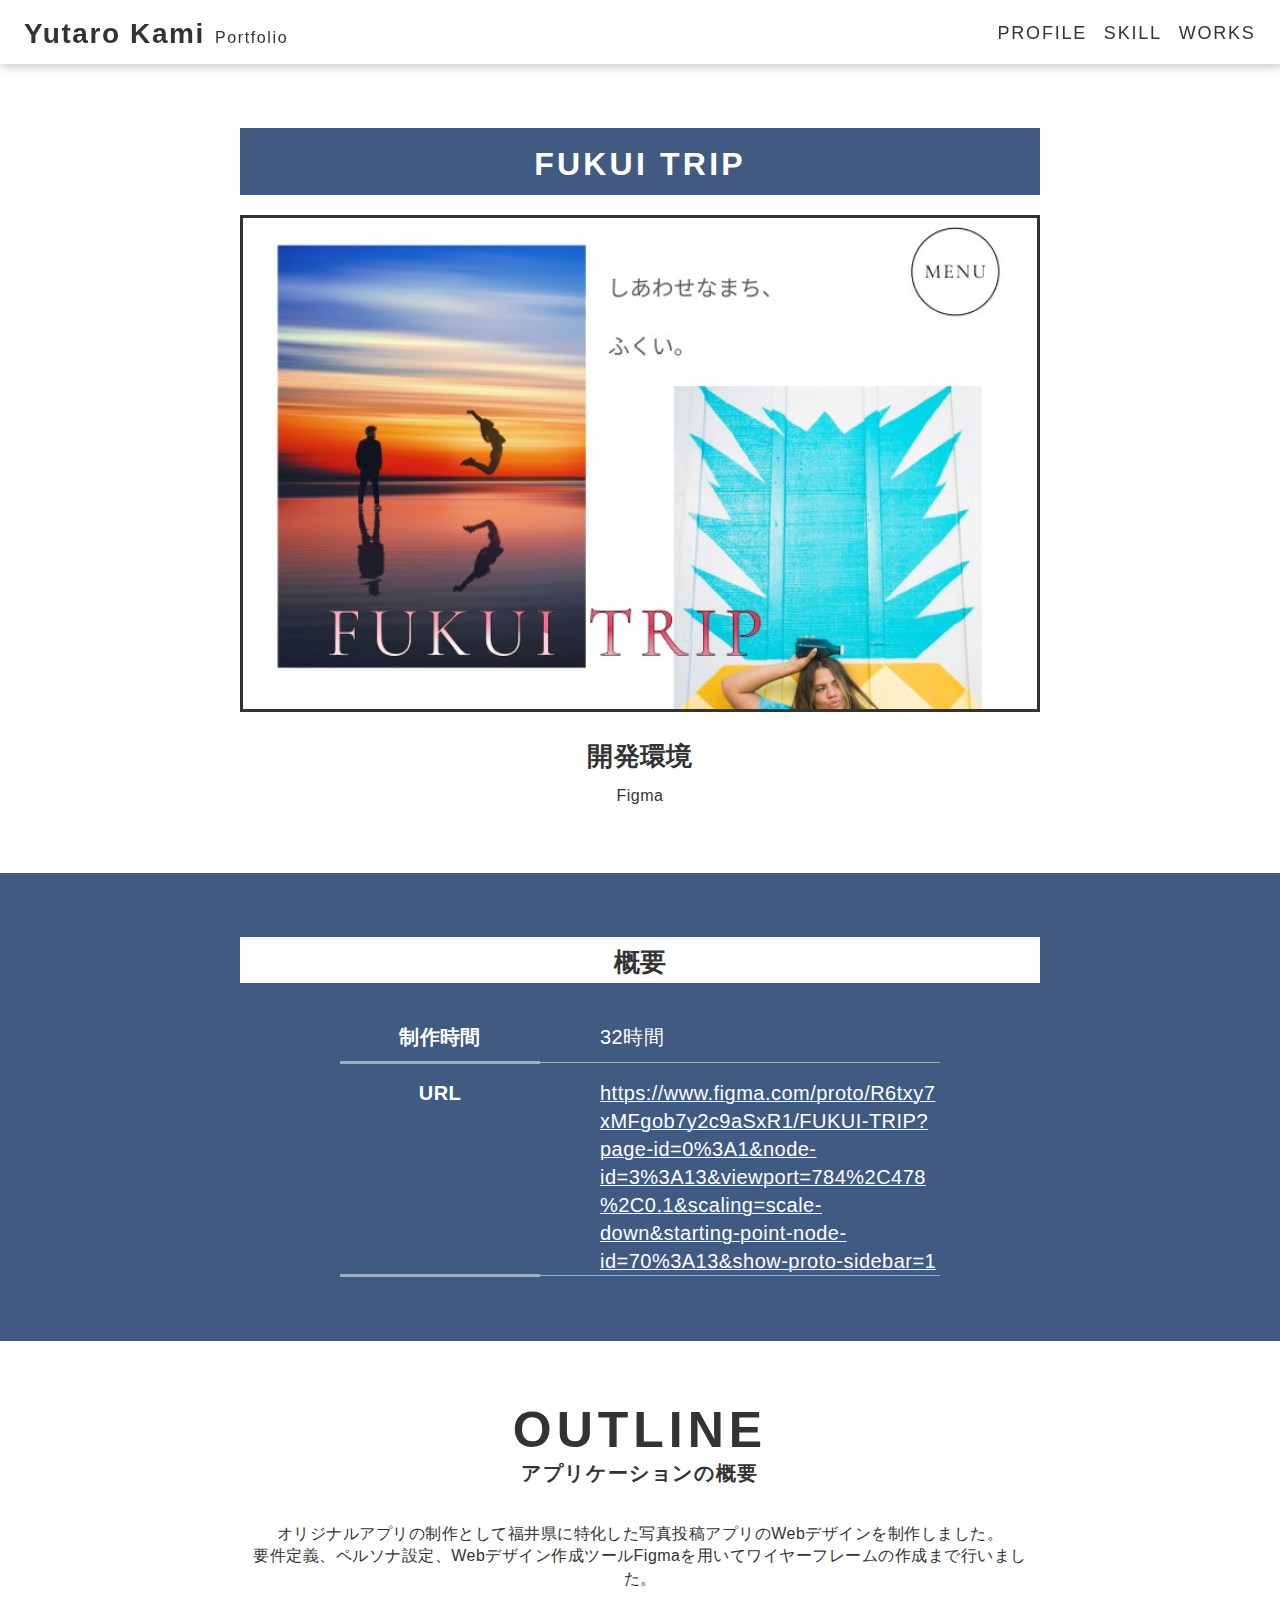
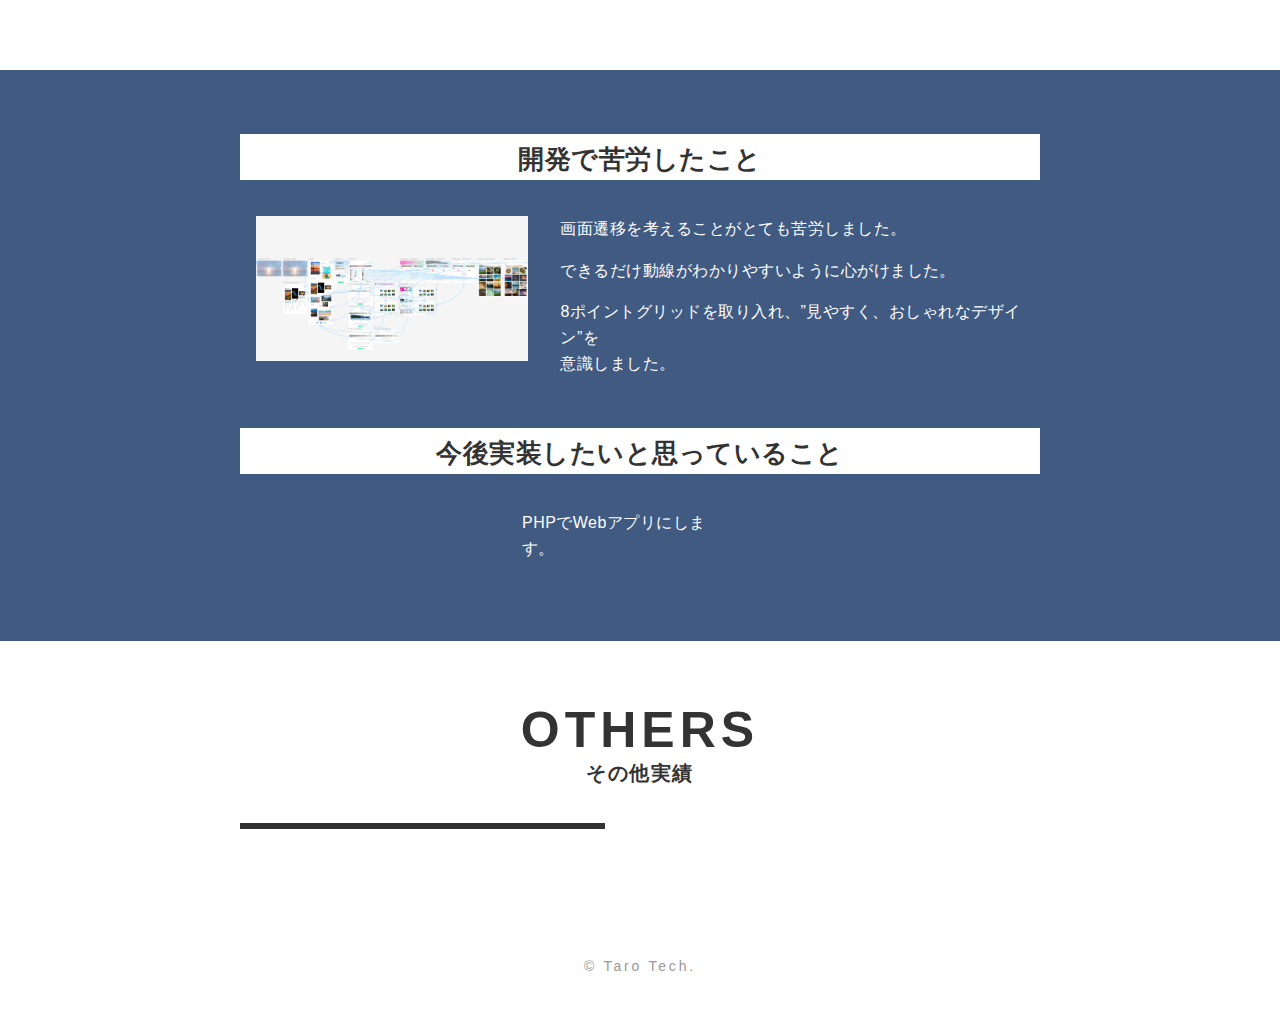
==== commit 9fc391a3: "01.htmlのヘッダー部分修正" ====
--- a/works/01.html
+++ b/works/01.html
@@ -10,13 +10,13 @@
   <body class="p-work">
     <header id="header" class="header">
       <div class="header__logo">
-          <h1>
-            <a href="../">
-              <!-- 記載番号：1 -->
-              <span class="header__logo-title">Kami Yutaro</span>
-              <span class="header__logo-sub">Portfolio</span>
-            </a>
-          </h1>
+        <h1>
+          <a href="01.html">
+            <!-- 記載番号：1 -->
+            <span class="header__logo-title">Yutaro Kami</span>
+            <span class="header__logo-sub">Portfolio</span>
+          </a>
+        </h1>
         </div>
         <div class="header__hamburger">
           <i></i>
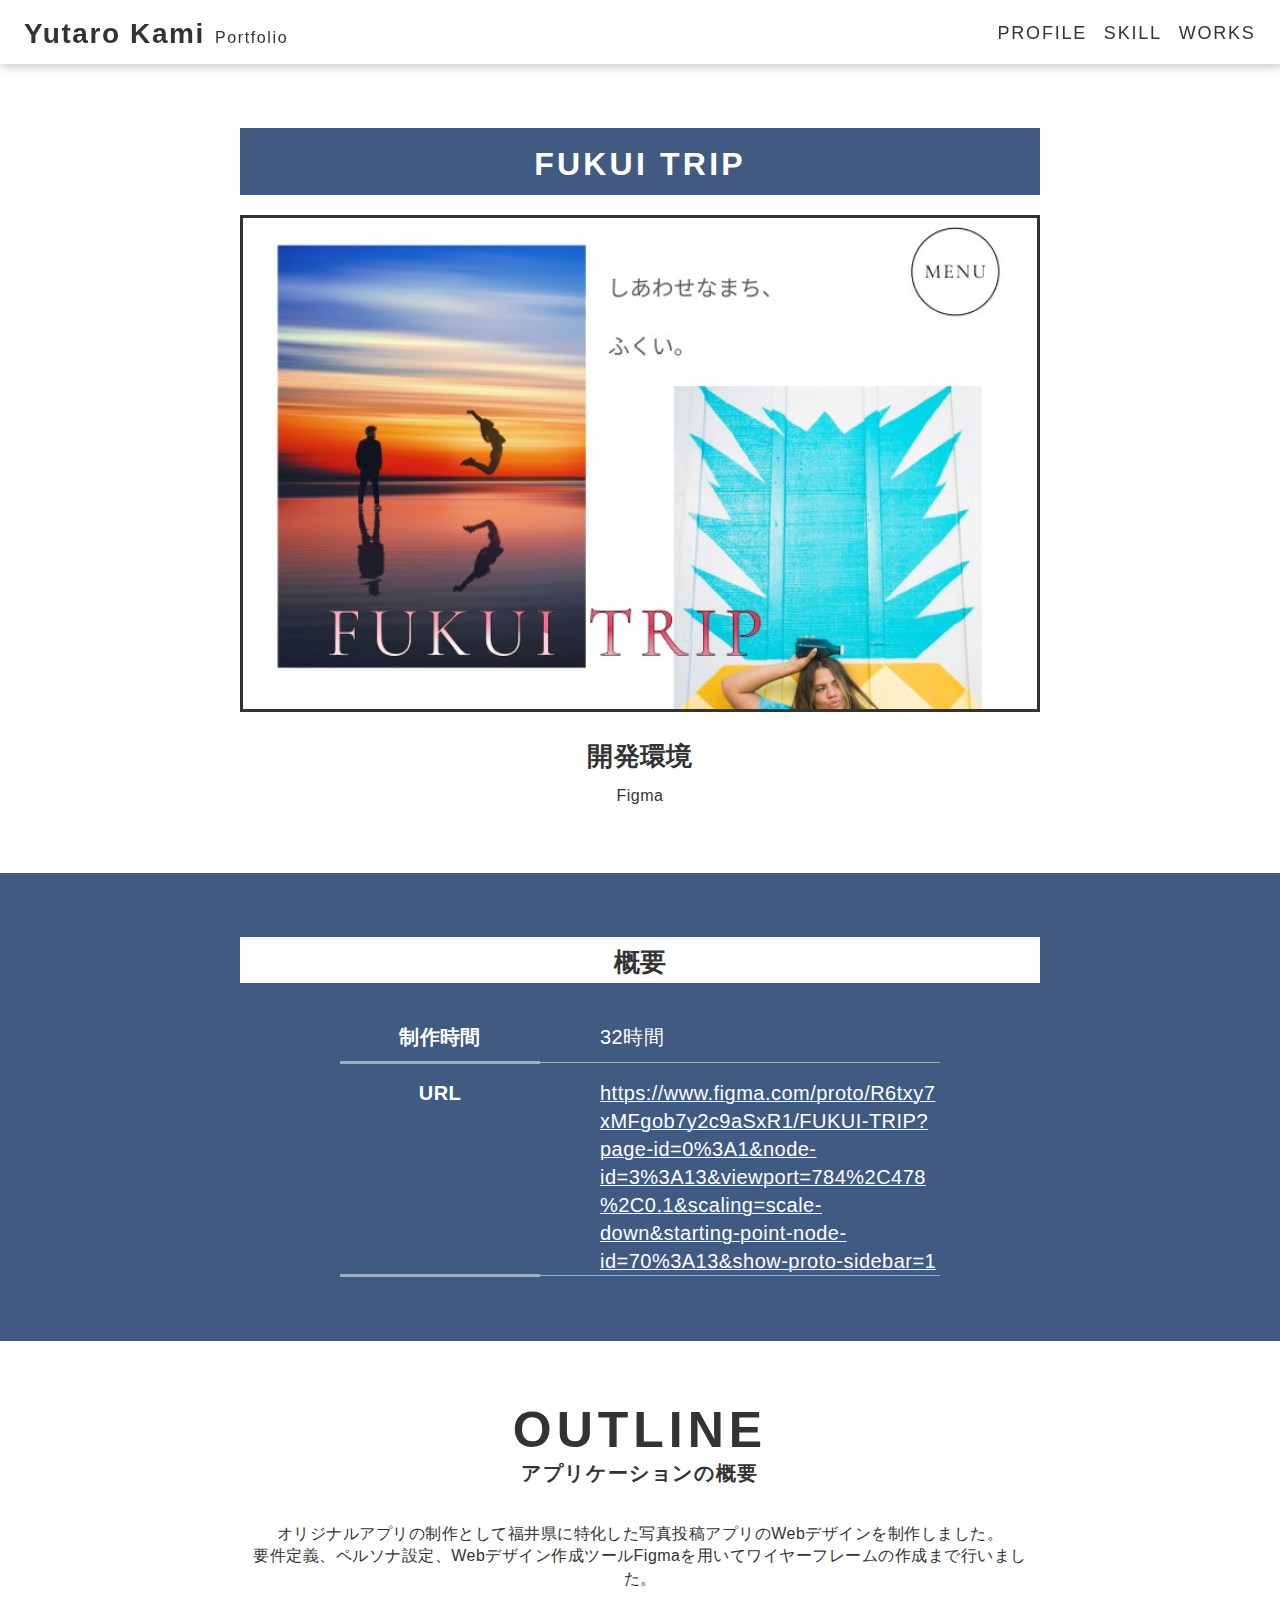
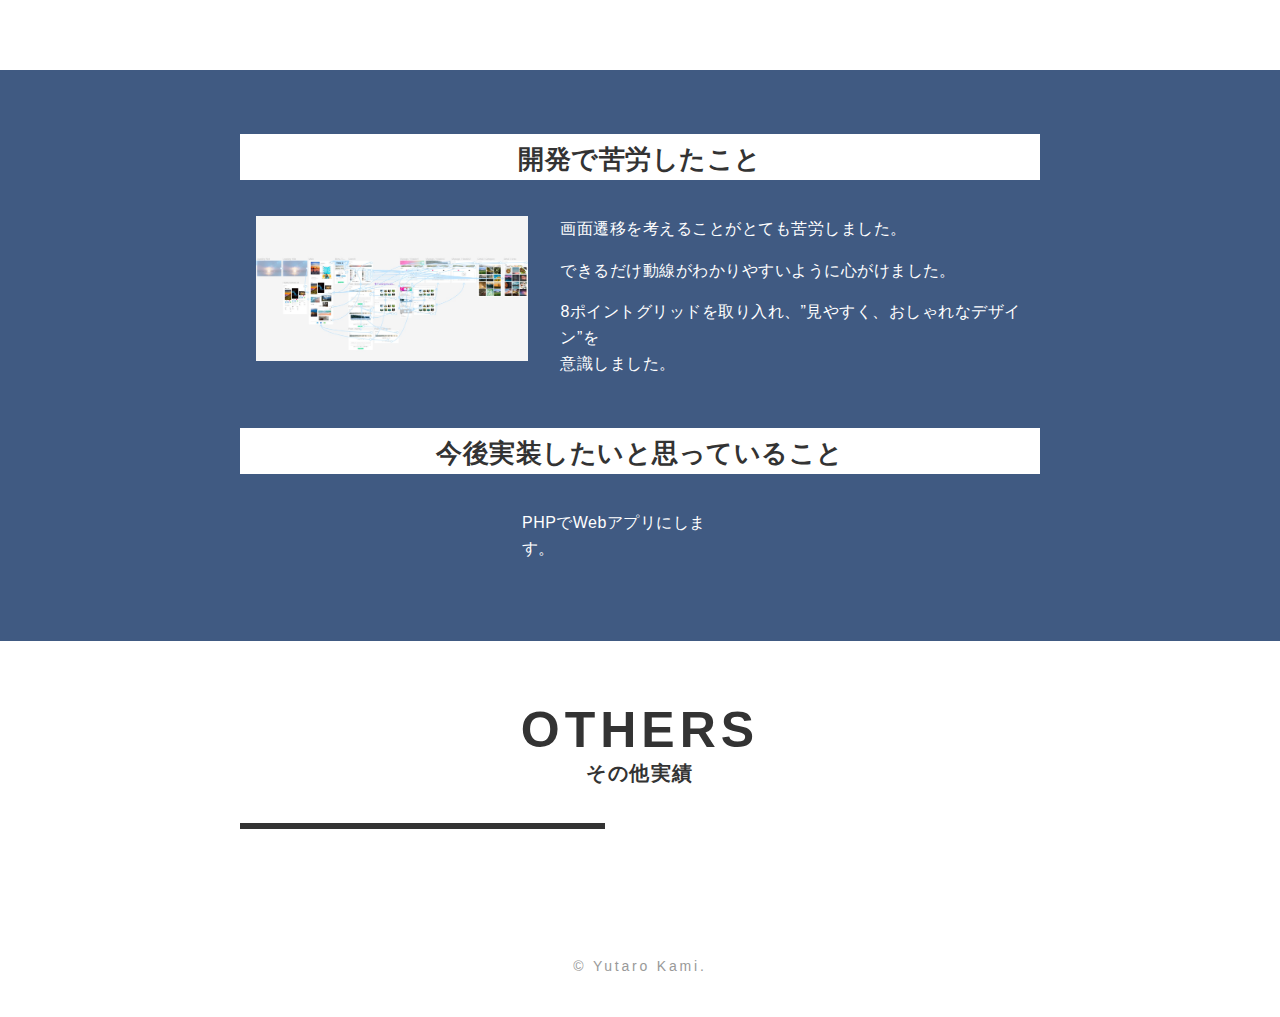
==== commit d0c5d4d5: "Codecamp_marketの内容追記" ====
--- a/works/01.html
+++ b/works/01.html
@@ -216,7 +216,7 @@
 -->
     </main>
     <!-- 記載番号：1 -->
-    <footer id="footer" class="footer"><p>&copy; Taro Tech.</p></footer>
+    <footer id="footer" class="footer"><p>&copy; Yutaro Kami.</p></footer>
     <script src="https://cdn.jsdelivr.net/npm/jquery@3/dist/jquery.min.js"></script>
     <script type="text/javascript" src="../js/ofi.min.js"></script>
     <script type="text/javascript" src="../js/script.js"></script>
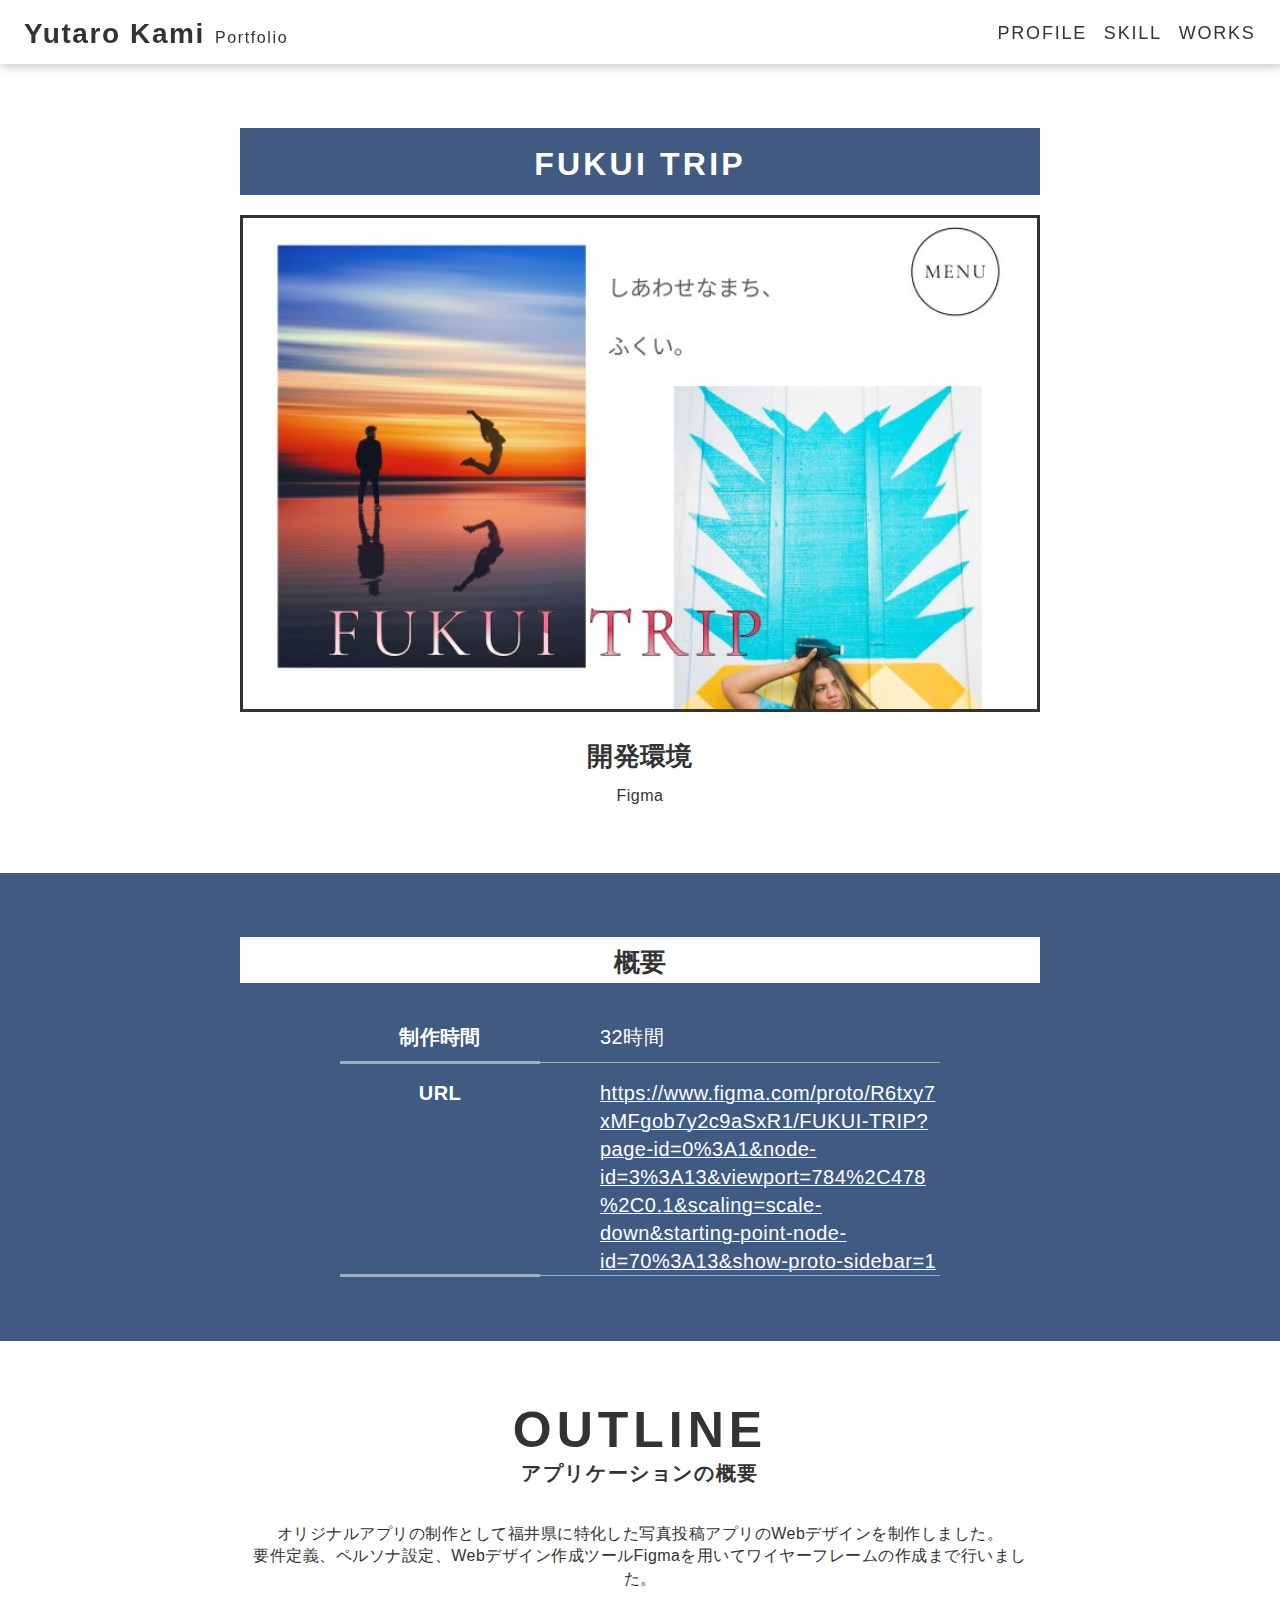
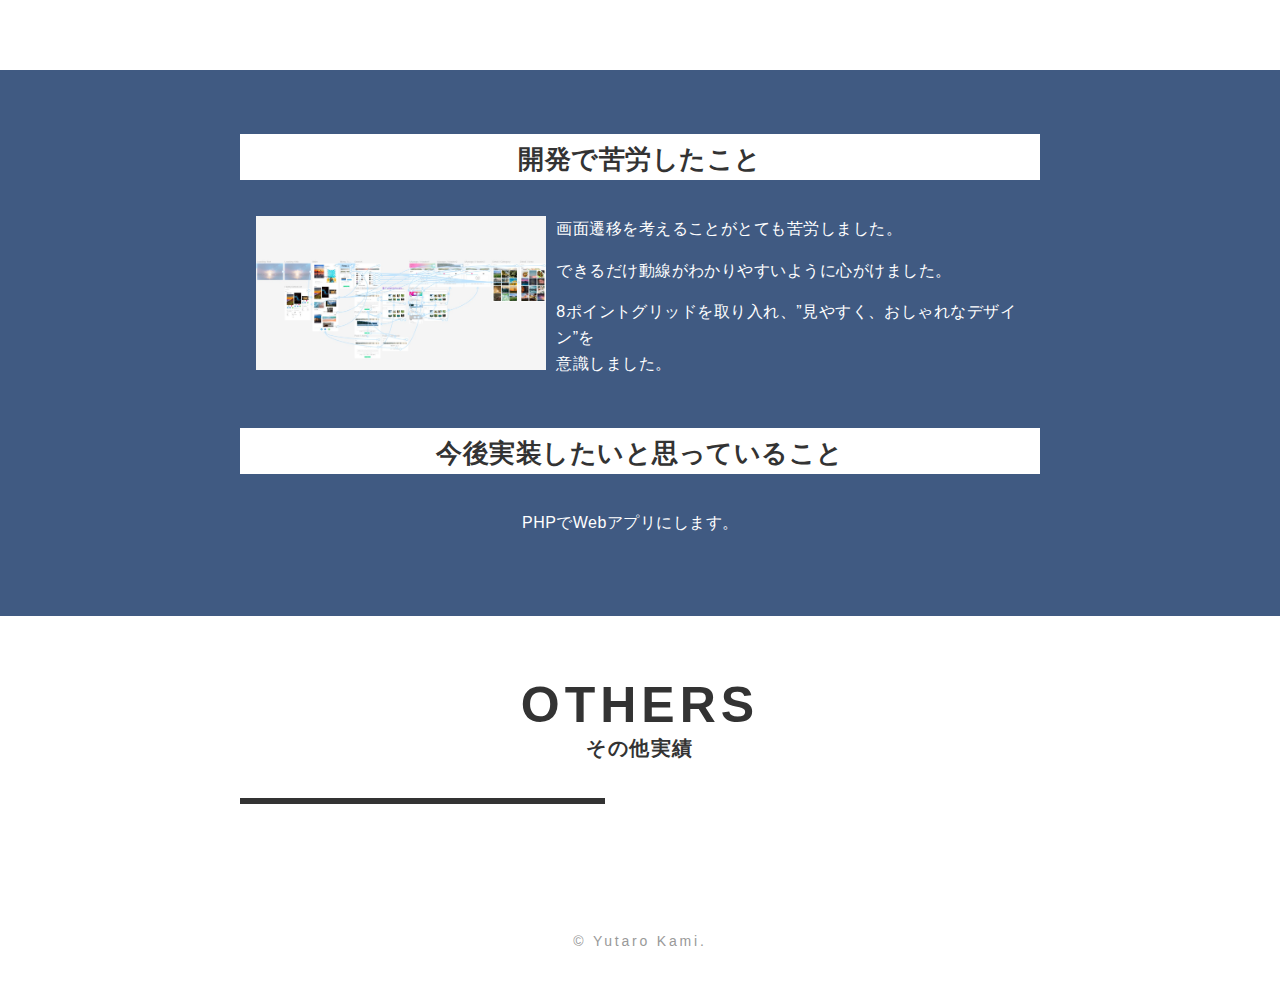
==== commit c51348fa: "行の幅修正" ====
--- a/works/01.html
+++ b/works/01.html
@@ -138,7 +138,7 @@
                   <img src="../images/work/01/画面遷移図.jpg">
                 </div>
                 <!-- 記載番号：15 -->
-                <div class="p-work-about__item-block-text">
+                <div class="p-work-about__item-block-text" style="margin-left: 10px">
                   <p>
                     画面遷移を考えることがとても苦労しました。
                   </p>
--- a/css/style.css
+++ b/css/style.css
@@ -1,2 +1,2 @@
-html,body,div,span,applet,object,iframe,h1,h2,h3,h4,h5,h6,p,blockquote,pre,a,abbr,acronym,address,big,cite,code,del,dfn,em,img,ins,kbd,q,s,samp,small,strike,strong,sub,sup,tt,var,b,u,i,center,dl,dt,dd,ol,ul,li,fieldset,form,label,legend,table,caption,tbody,tfoot,thead,tr,th,td,article,aside,canvas,details,embed,figure,figcaption,footer,header,hgroup,menu,nav,output,ruby,section,summary,time,mark,audio,video{margin:0;padding:0;border:0;font-size:100%;font:inherit;vertical-align:baseline}article,aside,details,figcaption,figure,footer,header,hgroup,menu,nav,section{display:block}body{line-height:1}ol,ul{list-style:none}blockquote,q{quotes:none}blockquote:before,blockquote:after,q:before,q:after{content:'';content:none}table{border-collapse:collapse;border-spacing:0}*,::before,::after{-webkit-box-sizing:border-box;box-sizing:border-box;background-repeat:no-repeat}::before,::after{text-decoration:inherit;vertical-align:inherit}html{cursor:default;line-height:1.5;-moz-tab-size:4;-o-tab-size:4;tab-size:4;-webkit-tap-highlight-color:transparent;-ms-text-size-adjust:100%;-webkit-text-size-adjust:100%;word-break:break-word}body{margin:0}h1{font-size:2em;margin:0.67em 0}dl dl,dl ol,dl ul,ol dl,ul dl{margin:0}ol ol,ol ul,ul ol,ul ul{margin:0}hr{color:inherit;height:0;overflow:visible}main{display:block}nav ol,nav ul{list-style:none;padding:0}pre{font-family:monospace, monospace;font-size:1em;overflow:auto;-ms-overflow-style:scrollbar}a{background-color:transparent}abbr[title]{text-decoration:underline;-webkit-text-decoration:underline dotted;text-decoration:underline dotted}b,strong{font-weight:bolder}code,kbd,samp{font-family:monospace, monospace;font-size:1em}small{font-size:80%}audio,canvas,iframe,img,svg,video{vertical-align:middle}audio,video{display:inline-block}audio:not([controls]){display:none;height:0}iframe{border-style:none}img{border-style:none}svg:not([fill]){fill:currentColor}svg:not(:root){overflow:hidden}table{border-collapse:collapse;border-color:inherit;text-indent:0}button,input,select{margin:0}button{overflow:visible;text-transform:none}button,[type="button"],[type="reset"],[type="submit"]{-webkit-appearance:button}fieldset{border:1px solid #a0a0a0;padding:0.35em 0.75em 0.625em}input{overflow:visible}legend{color:inherit;display:table;max-width:100%;white-space:normal}progress{display:inline-block;vertical-align:baseline}select{text-transform:none}textarea{margin:0;overflow:auto;resize:vertical;resize:block}[type="checkbox"],[type="radio"]{padding:0}[type="search"]{-webkit-appearance:textfield;outline-offset:-2px}::-webkit-inner-spin-button,::-webkit-outer-spin-button{height:auto}::-webkit-input-placeholder{color:inherit;opacity:0.54}::-webkit-search-decoration{-webkit-appearance:none}::-webkit-file-upload-button{-webkit-appearance:button;font:inherit}::-moz-focus-inner{border-style:none;padding:0}:-moz-focusring{outline:1px dotted ButtonText}:-moz-ui-invalid{box-shadow:none}details{display:block}dialog{background-color:white;border:solid;color:black;display:block;height:-moz-fit-content;height:-webkit-fit-content;height:fit-content;left:0;margin:auto;padding:1em;position:absolute;right:0;width:-moz-fit-content;width:-webkit-fit-content;width:fit-content}dialog:not([open]){display:none}summary{display:list-item}canvas{display:inline-block}template{display:none}a,area,button,input,label,select,summary,textarea,[tabindex]{-ms-touch-action:manipulation}[hidden]{display:none}[aria-busy="true"]{cursor:progress}[aria-controls]{cursor:pointer}[aria-disabled="true"],[disabled]{cursor:not-allowed}[aria-hidden="false"][hidden]{display:initial}[aria-hidden="false"][hidden]:not(:focus){clip:rect(0, 0, 0, 0);position:absolute}html{text-rendering:optimizeLegibility;height:100%;-webkit-box-sizing:border-box;box-sizing:border-box;font-size:62.5%}body{font-family:"Avenir","ヒラギノ角ゴ Pro","Hiragino Kaku Gothic Pro","Meiryo UI","メイリオ",Meiryo,"ＭＳ Ｐゴシック","MS PGothic",sans-serif;font-size:1.6rem;font-weight:400;line-height:1.4;letter-spacing:.03em;color:#333}a{text-decoration:underline;color:#333;-webkit-transition:.2s;transition:.2s}a:hover,a:active,a:focus{text-decoration:none}img{width:100%}img[src*="_pc"]{display:block;width:100%}@media screen and (max-width: 599px){img[src*="_pc"]{display:none}}img[src*="_sp"]{display:none}@media screen and (max-width: 599px){img[src*="_sp"]{display:block;width:100%}}.show-pc{display:block !important}@media screen and (max-width: 599px){.show-pc{display:none !important}}.show-sp{display:none !important}@media screen and (max-width: 599px){.show-sp{display:block !important}}section{padding:64px 3%}@media screen and (max-width: 599px){section{padding:40px 5%}}section:nth-of-type(2n){background-color:#405A82}.section-inner{width:100%;max-width:800px;margin:0 auto}.heading h2{font-size:5rem;font-weight:800;text-align:center;letter-spacing:.1em;line-height:1}@media screen and (max-width: 599px){.heading h2{font-size:3rem}}.heading h2 span{display:block;margin:8px 0 0 0;font-size:2rem;letter-spacing:.08em;line-height:1}@media screen and (max-width: 599px){.heading h2 span{font-size:1.2rem}}.contents{margin:40px 0 0 0}@media screen and (max-width: 599px){.contents{margin:24px 0 0 0}}.bg-primary-color{background-color:#405A82}.button{display:inline-block;position:relative;width:100%;max-width:240px;margin:0 auto;padding:.6em 3em .6em 2.5em;background:#333;border:0;border-radius:100px;text-align:center;color:#fff;font-size:2rem;font-weight:700;letter-spacing:.15em;line-height:1;text-decoration:none;-webkit-transition:.2s;transition:.2s;cursor:pointer}@media screen and (max-width: 767px){.button{padding:.6em 3em .6em 2.5em}}.button:after{content:"";position:absolute;top:50%;right:1.8em;width:.6em;height:.6em;border-top:4px solid #fff;border-right:4px solid #fff;-webkit-transition:.2s;transition:.2s;-webkit-transform:translateY(-50%) rotate(45deg);-ms-transform:translateY(-50%) rotate(45deg);transform:translateY(-50%) rotate(45deg)}.button:hover{opacity:.8}.button:hover:after{right:1.6em}.obj-fit-img img{font-family:"object-fit:cover";-o-object-fit:cover;object-fit:cover}.header{position:fixed;width:100%;padding:20px 24px 16px;background:rgba(255,255,255,0.7);-webkit-box-shadow:2px 2px 10px rgba(0,0,0,0.25);box-shadow:2px 2px 10px rgba(0,0,0,0.25);z-index:100;display:-webkit-box;display:-ms-flexbox;display:flex;-webkit-box-pack:justify;-ms-flex-pack:justify;justify-content:space-between;-webkit-box-align:center;-ms-flex-align:center;align-items:center}.header__logo h1{font-size:1.6rem;font-weight:400;letter-spacing:.1em;line-height:1;margin:0}.header__logo h1 a{text-decoration:none;-webkit-transition:.2s;transition:.2s}.header__logo h1 a:hover{opacity:.8}.header__logo-title{font-size:2.8rem;font-weight:900}@media screen and (max-width: 599px){.header__logo-title{font-size:2.4rem}}.header__logo-sub{margin:0 0 0 4px}@media screen and (max-width: 599px){.header__logo-sub{font-size:1.4rem}}@media screen and (max-width: 599px){.header__gnav{position:absolute;top:0;left:50%;-webkit-transform:translateX(-50%);-ms-transform:translateX(-50%);transform:translateX(-50%);width:100vw;height:100vh;background:#fff;z-index:110;opacity:0;-webkit-transition:visibility 0.5s, opacity 0.5s;transition:visibility 0.5s, opacity 0.5s;visibility:hidden}}.header__gnav-list{display:-webkit-box;display:-ms-flexbox;display:flex}@media screen and (max-width: 599px){.header__gnav-list{-ms-flex-wrap:wrap;flex-wrap:wrap}}@media screen and (max-width: 599px){.header__gnav-item{width:100%;margin:80px 0 0 0;padding:24px 0;text-align:center}}.header__gnav-item+.header__gnav-item{margin:0 0 0 16px}@media screen and (max-width: 599px){.header__gnav-item+.header__gnav-item{margin:0}}.header__gnav-item a{position:relative;font-size:1.8rem;letter-spacing:.1em;text-decoration:none;padding:0 .02em}@media screen and (max-width: 599px){.header__gnav-item a{display:block;font-size:2.4rem;letter-spacing:.15em}}.header__gnav-item a:before{content:'';position:absolute;left:0;bottom:-2px;width:0%;height:1px;background:#333;z-index:-1;-webkit-transition:all .3s;transition:all .3s}@media screen and (max-width: 599px){.header__gnav-item a:before{content:none}}.header__gnav-item a:hover:before{width:100%}.header .header__hamburger{display:none}@media screen and (max-width: 599px){.header .header__hamburger{z-index:100;position:relative;display:block;height:32px;width:32px;z-index:150}}.header .header__hamburger:hover{cursor:pointer}.header .header__hamburger>i{position:absolute;width:100%;height:3px;top:50%;left:50%;background-color:#333;pointer-events:auto;-webkit-transform:translateX(-50%) translateY(-50%);-ms-transform:translateX(-50%) translateY(-50%);transform:translateX(-50%) translateY(-50%)}.header .header__hamburger>i:before,.header .header__hamburger>i:after{position:absolute;display:block;width:100%;height:3px;left:50%;background-color:#333;content:"";-webkit-transition:-webkit-transform 0.35s;transition:-webkit-transform 0.35s;transition:transform 0.35s;transition:transform 0.35s, -webkit-transform 0.35s;-webkit-transform-origin:50% 50%;-ms-transform-origin:50% 50%;transform-origin:50% 50%}.header .header__hamburger>i:before{-webkit-transform:translate(-50%, -12px);-ms-transform:translate(-50%, -12px);transform:translate(-50%, -12px)}.header .header__hamburger>i:after{-webkit-transform:translate(-50%, 12px);-ms-transform:translate(-50%, 12px);transform:translate(-50%, 12px)}.header .header__hamburger.is-active>i{background-color:transparent}.header .header__hamburger.is-active>i:before{-webkit-transform:translate(-50%, -50%) rotate(45deg);-ms-transform:translate(-50%, -50%) rotate(45deg);transform:translate(-50%, -50%) rotate(45deg)}.header .header__hamburger.is-active>i:after{-webkit-transform:translate(-50%, -50%) rotate(-45deg);-ms-transform:translate(-50%, -50%) rotate(-45deg);transform:translate(-50%, -50%) rotate(-45deg)}@media screen and (max-width: 599px){.header .header__hamburger.is-active ~ .header__gnav{display:block;visibility:visible;opacity:1}}.footer{padding:0 5% 40px;color:#999;font-size:1.4rem;text-align:center;letter-spacing:.2em}@media screen and (max-width: 767px){.footer{padding:24px 5% 24px}}.firstview{padding:132px 5% 64px;background:#405A82;overflow:hidden}@media screen and (max-width: 599px){.firstview{padding:132px 5% 80px}}.firstview-bg{position:relative;background:#405A82;background-repeat:no-repeat, no-repeat;background-size:cover}.firstview-bg:before{content:"";position:absolute;width:860px;height:675px;background:url("../images/bg-firstview-left_pc.svg") no-repeat border-box left top/contain;top:0;left:0}@media screen and (max-width: 599px){.firstview-bg:before{width:260px;height:220px;background:url("../images/bg-firstview-left_sp.svg") no-repeat border-box left top/contain}}.firstview-bg:after{content:"";position:absolute;width:900px;height:420px;background:url("../images/bg-firstview-right_pc.svg") no-repeat border-box right bottom/contain;bottom:0;right:0}@media screen and (max-width: 599px){.firstview-bg:after{width:360px;height:150px;background:url("../images/bg-firstview-right_sp.svg") no-repeat border-box right bottom/contain}}.firstview__inner{position:relative;margin:0 auto;z-index:50}.firstview__main{display:-webkit-box;display:-ms-flexbox;display:flex;-webkit-box-pack:center;-ms-flex-pack:center;justify-content:center}@media screen and (max-width: 599px){.firstview__main{-webkit-box-orient:vertical;-webkit-box-direction:normal;-ms-flex-direction:column;flex-direction:column;-webkit-box-align:center;-ms-flex-align:center;align-items:center}}.firstview__main-pict img{width:200px;height:200px}@media screen and (max-width: 599px){.firstview__main-pict img{width:140px;height:140px}}.firstview__info{display:-webkit-box;display:-ms-flexbox;display:flex;-webkit-box-orient:vertical;-webkit-box-direction:normal;-ms-flex-direction:column;flex-direction:column;-webkit-box-pack:center;-ms-flex-pack:center;justify-content:center;margin:0 0 30px 100px}@media screen and (max-width: 1024px){.firstview__info{margin:0 0 30px 40px}}@media screen and (max-width: 599px){.firstview__info{margin:24px 0 0 0}}.firstview__info h2{display:-webkit-box;display:-ms-flexbox;display:flex;-webkit-box-align:baseline;-ms-flex-align:baseline;align-items:baseline;letter-spacing:.1em;line-height:1;margin:0}@media screen and (max-width: 767px){.firstview__info h2{-ms-flex-wrap:wrap;flex-wrap:wrap}}@media screen and (max-width: 599px){.firstview__info h2{text-align:center}}.firstview__info-name{color:#fff;font-size:2.8rem;font-weight:900}@media screen and (max-width: 599px){.firstview__info-name{font-size:2.6rem;width:100%}}.firstview__info-name-sm{margin:0 0 0 8px;color:#fff;font-size:1.8rem;font-weight:300}@media screen and (max-width: 767px){.firstview__info-name-sm{width:100%;margin:8px 0 0 0;text-align:left}}@media screen and (max-width: 599px){.firstview__info-name-sm{text-align:center;letter-spacing:.08em}}.firstview__info-origin-list{margin:16px 0 0 0}@media screen and (max-width: 599px){.firstview__info-origin-list{text-align:center}}.firstview__info-origin-item{margin:4px 0 0 0;color:#fff;font-weight:700}.firstview__info-account-list{display:-webkit-box;display:-ms-flexbox;display:flex;margin:20px 0 0 0}@media screen and (max-width: 599px){.firstview__info-account-list{-webkit-box-pack:center;-ms-flex-pack:center;justify-content:center}}.firstview__info-account-item{max-width:60px;margin:4px 0 0 0;text-align:center}.firstview__info-account-item+.firstview__info-account-item{margin:0 0 0 20px}@media screen and (max-width: 599px){.firstview__info-account-item+.firstview__info-account-item{margin:0 0 0 16px}}.firstview__info-account-item a{display:block;-webkit-transition:.2s;transition:.2s}.firstview__info-account-item a:hover{opacity:.8}.firstview__info-account-item a .firstview__info-account-pict{max-width:50px}.firstview__info-account-item a .firstview__info-account-name{display:inline-block;margin:4px 0 0 0;color:#fff}.firstview__point{max-width:800px;margin:32px auto 0}.firstview__point-heading{text-align:center}.firstview__point-heading h3{position:relative;color:#fff;font-size:2.8rem;font-weight:800;line-height:1;padding:0 0 16px 0}.firstview__point-heading h3:before{content:"";position:absolute;left:50%;bottom:0;display:inline-block;width:50px;height:1px;-webkit-transform:translate(-50%);-ms-transform:translate(-50%);transform:translate(-50%);background-color:#fff;opacity:.5}.firstview__point-list{display:-webkit-box;display:-ms-flexbox;display:flex;-webkit-box-orient:vertical;-webkit-box-direction:normal;-ms-flex-direction:column;flex-direction:column;margin:32px 0 0 30px}@media screen and (max-width: 599px){.firstview__point-list{margin:16px 0 0 0}}.firstview__point-item{width:auto;padding-left:1em;text-indent:-1em;color:#fff;font-size:2rem;font-weight:700;line-height:1.6}@media screen and (max-width: 599px){.firstview__point-item{font-size:1.8rem}}.firstview__point-item+.firstview__point-item{margin:16px 0 0 0}@media screen and (max-width: 599px){.firstview__point-item+.firstview__point-item{margin:8px 0 0 0}}.firstview__point-item::before{content:"";width:8px;height:8px;display:inline-block;background-color:#fff;position:relative;top:-3px;margin-right:10px}.profile__text-area p{font-weight:400;line-height:1.6;letter-spacing:.08em}.profile__text-area p+p{margin:32px 0 0 0}@media screen and (max-width: 599px){.profile__text-area p+p{margin:16px 0 0 0}}.skill .heading h2{color:white}.skill__item{text-align:center}.skill__item+.skill__item{margin:64px 0 0 0}@media screen and (max-width: 599px){.skill__item+.skill__item{margin:32px 0 0 0}}.skill__item h3{padding:12px 3% 8px;background-color:#fff;font-size:2rem;line-height:1;font-weight:700}@media screen and (max-width: 599px){.skill__item h3{font-size:1.8rem}}.skill__item h4{margin:16px 0 0 0;color:white;font-size:2rem;line-height:1;font-weight:700}@media screen and (max-width: 599px){.skill__item h4{margin:20px 0 0 0}}.skill__item p{margin:16px 0 0 0;line-height:1.6;color:white}@media screen and (max-width: 599px){.skill__item p{margin:12px 0 0 0;padding:0 3%;font-size:1.4rem}}.skill__item p+P{margin:4px 0 0 0}.skill__text-area{margin:40px 0 0 0}@media screen and (max-width: 599px){.skill__text-area{margin:24px 0 0 0}}.skill__text-area{text-align:center}.skill__text-area p{color:white;line-height:1.6}@media screen and (max-width: 599px){.skill__text-area p{font-size:1.5rem}}.skill__text-area p+p{margin:24px 0 0 0}@media screen and (max-width: 599px){.skill__text-area p+p{margin:8px 0 0 0}}.works__list{display:-webkit-box;display:-ms-flexbox;display:flex;-ms-flex-wrap:wrap;flex-wrap:wrap}.works__item{width:calc(1 / 2 * 100% - 35px);margin:0 0 64px 0}@media screen and (max-width: 1024px){.works__item{width:calc(1 / 2 * 100% - 20px);margin:0 0 40px 0}}@media screen and (max-width: 767px){.works__item{width:calc(1 / 2 * 100% - 12px)}}@media screen and (max-width: 599px){.works__item{width:100%;margin:0}}.works__item:nth-child(2n){margin:0 0 0 70px}@media screen and (max-width: 1024px){.works__item:nth-child(2n){margin:0 0 0 40px}}@media screen and (max-width: 767px){.works__item:nth-child(2n){margin:0 0 0 24px}}@media screen and (max-width: 599px){.works__item+.works__item{margin:48px 0 0 0}}.works__item-pict{border:3px solid #333;overflow:hidden}.works__item-pict a{display:block;padding:calc(272 / 365 * 100% / 2);background:no-repeat;background-size:cover;background-position:center}.works__item-pict a img{padding:100%;-webkit-transition:.2s;transition:.2s}.works__item-pict a:hover{-webkit-transform:scale(1.1, 1.1);-ms-transform:scale(1.1, 1.1);transform:scale(1.1, 1.1)}.works__item-pict a:hover img{-webkit-transform:scale(1.1, 1.1);-ms-transform:scale(1.1, 1.1);transform:scale(1.1, 1.1)}.works__item-text-block{text-align:center;margin:12px 0 0 0;padding:0 .5em}.works__item-text-block h3{font-size:1.6rem;font-weight:700;letter-spacing:0.1em;line-height:1.5}@media screen and (max-width: 599px){.works__item-text-block h3{font-size:2rem}}.works__item-text-block p{margin:2px 0 0 0;font-size:1.2rem;letter-spacing:.1em}@media screen and (max-width: 599px){.works__item-text-block p{font-size:1.4rem}}.works__item-btn-block{display:-webkit-box;display:-ms-flexbox;display:flex;-webkit-box-pack:center;-ms-flex-pack:center;justify-content:center;margin:16px 0 0 0}.p-work-firstview .section-inner{padding:64px 0 0}@media screen and (max-width: 599px){.p-work-firstview .section-inner{padding:80px 0 0}}.p-work-firstview h2{padding:14px 16px 8px;background:#405A82;color:white;font-size:3.2rem;font-weight:800;text-align:center;letter-spacing:.1em}@media screen and (max-width: 599px){.p-work-firstview h2{font-size:2.6rem}}.p-work-firstview__pict{margin:20px 0 0 0;border:3px solid #333}.p-work-firstview__text-area{margin:24px 0 0 0;text-align:center}@media screen and (max-width: 599px){.p-work-firstview__text-area{margin:16px 0 0 0}}.p-work-firstview__text-area h3{font-size:2.6rem;font-weight:700;line-height:1.6}.p-work-firstview__text{margin:6px 0 0 0;line-height:1.6}.p-work-firstview__text-link{display:-webkit-box;display:-ms-flexbox;display:flex;-webkit-box-pack:center;-ms-flex-pack:center;justify-content:center;-webkit-box-align:start;-ms-flex-align:start;align-items:flex-start;margin:8px 0 0 0}.p-work-firstview__text-link:before{content:"";display:inline-block;width:20px;height:20px;background-image:url("../images/icon-firstview-info-github.svg");background-size:contain;vertical-align:bottom;margin:0 8px 0 0}.p-work-summary__item{text-align:center}.p-work-summary__item+.p-work-summary__item{margin:64px 0 0 0}@media screen and (max-width: 599px){.p-work-summary__item+.p-work-summary__item{margin:32px 0 0 0}}.p-work-summary__item h3{padding:12px 3% 8px;font-size:2.6rem;line-height:1;font-weight:700;background-color:#fff}@media screen and (max-width: 599px){.p-work-summary__item h3{font-size:2.2rem}}.p-work-summary__item h4{margin:32px 0 0 0;color:white;font-size:2rem;line-height:1;font-weight:700}@media screen and (max-width: 599px){.p-work-summary__item h4{margin:20px 0 0 0;font-size:2rem}}.p-work-summary__item h4+.p-work-summary__item-table{margin:4px auto 0}@media screen and (max-width: 599px){.p-work-summary__item h4+.p-work-summary__item-table{margin:8px auto 0}}.p-work-summary__item-table{width:100%;max-width:600px;margin:25px auto 0}.p-work-summary__item-table+h4{margin:40px 0 0 0}@media screen and (max-width: 599px){.p-work-summary__item-table tr{display:-webkit-box;display:-ms-flexbox;display:flex;-ms-flex-wrap:wrap;flex-wrap:wrap}}.p-work-summary__item-table tr+tr{padding:15px 0 0}.p-work-summary__item-table th{width:calc(1 / 3 * 100%);padding:15px 0 10px;border-bottom:3px solid rgba(255,255,255,0.5);color:white;font-size:2rem;font-weight:700;text-align:center}@media screen and (max-width: 599px){.p-work-summary__item-table th{width:100%;padding:0;border-bottom:none;font-size:1.8rem}}.p-work-summary__item-table td{width:calc(2 / 3 * 100%);padding:0 0 0 60px;border-bottom:1px solid rgba(255,255,255,0.5);color:white;font-size:2rem;text-align:left}@media screen and (max-width: 599px){.p-work-summary__item-table td{width:100%;padding:4px 0 8px;font-size:1.6rem;text-align:center}}.p-work-summary__item-table td a{color:white;text-decoration-thickness:1px}.p-work-outline__text p+p{margin:16px 0 0 0}@media screen and (max-width: 599px){.p-work-outline__text p+p{margin:12px 0 0 0}}.p-work-outline__text{text-align: center;}.p-work-about__item+.p-work-about__item{margin:52px 0 0 0}@media screen and (max-width: 599px){.p-work-about__item+.p-work-about__item{margin:32px 0 0 0}}.p-work-about__item h3{padding:12px 3% 8px;background-color:#fff;font-size:2.6rem;line-height:1;font-weight:700;text-align:center}@media screen and (max-width: 599px){.p-work-about__item h3{font-size:1.8rem}}.p-work-about__item-block{margin:24px 0 0 0;padding:0 16px 0}@media screen and (max-width: 599px){.p-work-about__item-block{margin:18px 0 0 0;padding:0 8px 0}}.p-work-about__item-block-2column{display:-webkit-box;display:-ms-flexbox;display:flex;-webkit-box-pack:center;-ms-flex-pack:center;justify-content:center;margin:36px 0 0 0}@media screen and (max-width: 599px){.p-work-about__item-block-2column{-ms-flex-wrap:wrap;flex-wrap:wrap}}.p-work-about__item-block-pict{max-width:300px;width:calc(3 / 11 * 100% + 100px)}@media screen and (max-width: 599px){.p-work-about__item-block-pict{max-width:160px;width:100%}}.p-work-about__item-block-text{width:calc(8 / 11 * 100% - 32px);margin:0 0 0 32px}@media screen and (max-width: 599px){.p-work-about__item-block-text{width:100%;margin:16px 0 0 0}}.p-work-about__item-block p{line-height:1.6;color:#fff}.p-work-about__item-block p+p{margin:16px 0 0 0}@media screen and (max-width: 599px){.p-work-about__item-block p+p{margin:8px 0 0 0}}.p-work-others__list{display:-webkit-box;display:-ms-flexbox;display:flex;-ms-flex-wrap:wrap;flex-wrap:wrap}.p-work-others__item{width:calc(1 / 2 * 100% - 35px);margin:0 0 64px 0}@media screen and (max-width: 1024px){.p-work-others__item{width:calc(1 / 2 * 100% - 20px);margin:0 0 40px 0}}@media screen and (max-width: 767px){.p-work-others__item{width:calc(1 / 2 * 100% - 12px)}}@media screen and (max-width: 599px){.p-work-others__item{width:100%;margin:0}}.p-work-others__item:nth-child(2n){margin:0 0 0 70px}@media screen and (max-width: 1024px){.p-work-others__item:nth-child(2n){margin:0 0 0 40px}}@media screen and (max-width: 767px){.p-work-others__item:nth-child(2n){margin:0 0 0 24px}}@media screen and (max-width: 599px){.p-work-others__item+.p-work-others__item{margin:48px 0 0 0}}.p-work-others__item-pict{border:3px solid #333;overflow:hidden}.p-work-others__item-pict a{display:block;padding:calc(272 / 365 * 100% / 2);background:no-repeat;background-size:cover;background-position:center}.p-work-others__item-pict a img{-webkit-transition:.2s;transition:.2s}.p-work-others__item-pict a:hover{-webkit-transform:scale(1.1, 1.1);-ms-transform:scale(1.1, 1.1);transform:scale(1.1, 1.1)}.p-work-others__item-pict a:hover img{-webkit-transform:scale(1.1, 1.1);-ms-transform:scale(1.1, 1.1);transform:scale(1.1, 1.1)}.p-work-others__item-text-block{text-align:center;margin:12px 0 0 0;padding:0 .5em}.p-work-others__item-text-block h3{font-size:1.6rem;font-weight:700;letter-spacing:0.1em;line-height:1.5}@media screen and (max-width: 599px){.p-work-others__item-text-block h3{font-size:2rem}}.p-work-others__item-text-block p{margin:2px 0 0 0;font-size:1.2rem;letter-spacing:.1em}@media screen and (max-width: 599px){.p-work-others__item-text-block p{font-size:1.4rem}}.p-work-others__item-btn-block{display:-webkit-box;display:-ms-flexbox;display:flex;-webkit-box-pack:center;-ms-flex-pack:center;justify-content:center;margin:16px 0 0 0}
+html,body,div,span,applet,object,iframe,h1,h2,h3,h4,h5,h6,p,blockquote,pre,a,abbr,acronym,address,big,cite,code,del,dfn,em,img,ins,kbd,q,s,samp,small,strike,strong,sub,sup,tt,var,b,u,i,center,dl,dt,dd,ol,ul,li,fieldset,form,label,legend,table,caption,tbody,tfoot,thead,tr,th,td,article,aside,canvas,details,embed,figure,figcaption,footer,header,hgroup,menu,nav,output,ruby,section,summary,time,mark,audio,video{margin:0;padding:0;border:0;font-size:100%;font:inherit;vertical-align:baseline}article,aside,details,figcaption,figure,footer,header,hgroup,menu,nav,section{display:block}body{line-height:1}ol,ul{list-style:none}blockquote,q{quotes:none}blockquote:before,blockquote:after,q:before,q:after{content:'';content:none}table{border-collapse:collapse;border-spacing:0}*,::before,::after{-webkit-box-sizing:border-box;box-sizing:border-box;background-repeat:no-repeat}::before,::after{text-decoration:inherit;vertical-align:inherit}html{cursor:default;line-height:1.5;-moz-tab-size:4;-o-tab-size:4;tab-size:4;-webkit-tap-highlight-color:transparent;-ms-text-size-adjust:100%;-webkit-text-size-adjust:100%;word-break:break-word}body{margin:0}h1{font-size:2em;margin:0.67em 0}dl dl,dl ol,dl ul,ol dl,ul dl{margin:0}ol ol,ol ul,ul ol,ul ul{margin:0}hr{color:inherit;height:0;overflow:visible}main{display:block}nav ol,nav ul{list-style:none;padding:0}pre{font-family:monospace, monospace;font-size:1em;overflow:auto;-ms-overflow-style:scrollbar}a{background-color:transparent}abbr[title]{text-decoration:underline;-webkit-text-decoration:underline dotted;text-decoration:underline dotted}b,strong{font-weight:bolder}code,kbd,samp{font-family:monospace, monospace;font-size:1em}small{font-size:80%}audio,canvas,iframe,img,svg,video{vertical-align:middle}audio,video{display:inline-block}audio:not([controls]){display:none;height:0}iframe{border-style:none}img{border-style:none}svg:not([fill]){fill:currentColor}svg:not(:root){overflow:hidden}table{border-collapse:collapse;border-color:inherit;text-indent:0}button,input,select{margin:0}button{overflow:visible;text-transform:none}button,[type="button"],[type="reset"],[type="submit"]{-webkit-appearance:button}fieldset{border:1px solid #a0a0a0;padding:0.35em 0.75em 0.625em}input{overflow:visible}legend{color:inherit;display:table;max-width:100%;white-space:normal}progress{display:inline-block;vertical-align:baseline}select{text-transform:none}textarea{margin:0;overflow:auto;resize:vertical;resize:block}[type="checkbox"],[type="radio"]{padding:0}[type="search"]{-webkit-appearance:textfield;outline-offset:-2px}::-webkit-inner-spin-button,::-webkit-outer-spin-button{height:auto}::-webkit-input-placeholder{color:inherit;opacity:0.54}::-webkit-search-decoration{-webkit-appearance:none}::-webkit-file-upload-button{-webkit-appearance:button;font:inherit}::-moz-focus-inner{border-style:none;padding:0}:-moz-focusring{outline:1px dotted ButtonText}:-moz-ui-invalid{box-shadow:none}details{display:block}dialog{background-color:white;border:solid;color:black;display:block;height:-moz-fit-content;height:-webkit-fit-content;height:fit-content;left:0;margin:auto;padding:1em;position:absolute;right:0;width:-moz-fit-content;width:-webkit-fit-content;width:fit-content}dialog:not([open]){display:none}summary{display:list-item}canvas{display:inline-block}template{display:none}a,area,button,input,label,select,summary,textarea,[tabindex]{-ms-touch-action:manipulation}[hidden]{display:none}[aria-busy="true"]{cursor:progress}[aria-controls]{cursor:pointer}[aria-disabled="true"],[disabled]{cursor:not-allowed}[aria-hidden="false"][hidden]{display:initial}[aria-hidden="false"][hidden]:not(:focus){clip:rect(0, 0, 0, 0);position:absolute}html{text-rendering:optimizeLegibility;height:100%;-webkit-box-sizing:border-box;box-sizing:border-box;font-size:62.5%}body{font-family:"Avenir","ヒラギノ角ゴ Pro","Hiragino Kaku Gothic Pro","Meiryo UI","メイリオ",Meiryo,"ＭＳ Ｐゴシック","MS PGothic",sans-serif;font-size:1.6rem;font-weight:400;line-height:1.4;letter-spacing:.03em;color:#333}a{text-decoration:underline;color:#333;-webkit-transition:.2s;transition:.2s}a:hover,a:active,a:focus{text-decoration:none}img{width:100%}img[src*="_pc"]{display:block;width:100%}@media screen and (max-width: 599px){img[src*="_pc"]{display:none}}img[src*="_sp"]{display:none}@media screen and (max-width: 599px){img[src*="_sp"]{display:block;width:100%}}.show-pc{display:block !important}@media screen and (max-width: 599px){.show-pc{display:none !important}}.show-sp{display:none !important}@media screen and (max-width: 599px){.show-sp{display:block !important}}section{padding:64px 3%}@media screen and (max-width: 599px){section{padding:40px 5%}}section:nth-of-type(2n){background-color:#405A82}.section-inner{width:100%;max-width:800px;margin:0 auto}.heading h2{font-size:5rem;font-weight:800;text-align:center;letter-spacing:.1em;line-height:1}@media screen and (max-width: 599px){.heading h2{font-size:3rem}}.heading h2 span{display:block;margin:8px 0 0 0;font-size:2rem;letter-spacing:.08em;line-height:1}@media screen and (max-width: 599px){.heading h2 span{font-size:1.2rem}}.contents{margin:40px 0 0 0}@media screen and (max-width: 599px){.contents{margin:24px 0 0 0}}.bg-primary-color{background-color:#405A82}.button{display:inline-block;position:relative;width:100%;max-width:240px;margin:0 auto;padding:.6em 3em .6em 2.5em;background:#333;border:0;border-radius:100px;text-align:center;color:#fff;font-size:2rem;font-weight:700;letter-spacing:.15em;line-height:1;text-decoration:none;-webkit-transition:.2s;transition:.2s;cursor:pointer}@media screen and (max-width: 767px){.button{padding:.6em 3em .6em 2.5em}}.button:after{content:"";position:absolute;top:50%;right:1.8em;width:.6em;height:.6em;border-top:4px solid #fff;border-right:4px solid #fff;-webkit-transition:.2s;transition:.2s;-webkit-transform:translateY(-50%) rotate(45deg);-ms-transform:translateY(-50%) rotate(45deg);transform:translateY(-50%) rotate(45deg)}.button:hover{opacity:.8}.button:hover:after{right:1.6em}.obj-fit-img img{font-family:"object-fit:cover";-o-object-fit:cover;object-fit:cover}.header{position:fixed;width:100%;padding:20px 24px 16px;background:rgba(255,255,255,0.7);-webkit-box-shadow:2px 2px 10px rgba(0,0,0,0.25);box-shadow:2px 2px 10px rgba(0,0,0,0.25);z-index:100;display:-webkit-box;display:-ms-flexbox;display:flex;-webkit-box-pack:justify;-ms-flex-pack:justify;justify-content:space-between;-webkit-box-align:center;-ms-flex-align:center;align-items:center}.header__logo h1{font-size:1.6rem;font-weight:400;letter-spacing:.1em;line-height:1;margin:0}.header__logo h1 a{text-decoration:none;-webkit-transition:.2s;transition:.2s}.header__logo h1 a:hover{opacity:.8}.header__logo-title{font-size:2.8rem;font-weight:900}@media screen and (max-width: 599px){.header__logo-title{font-size:2.4rem}}.header__logo-sub{margin:0 0 0 4px}@media screen and (max-width: 599px){.header__logo-sub{font-size:1.4rem}}@media screen and (max-width: 599px){.header__gnav{position:absolute;top:0;left:50%;-webkit-transform:translateX(-50%);-ms-transform:translateX(-50%);transform:translateX(-50%);width:100vw;height:100vh;background:#fff;z-index:110;opacity:0;-webkit-transition:visibility 0.5s, opacity 0.5s;transition:visibility 0.5s, opacity 0.5s;visibility:hidden}}.header__gnav-list{display:-webkit-box;display:-ms-flexbox;display:flex}@media screen and (max-width: 599px){.header__gnav-list{-ms-flex-wrap:wrap;flex-wrap:wrap}}@media screen and (max-width: 599px){.header__gnav-item{width:100%;margin:80px 0 0 0;padding:24px 0;text-align:center}}.header__gnav-item+.header__gnav-item{margin:0 0 0 16px}@media screen and (max-width: 599px){.header__gnav-item+.header__gnav-item{margin:0}}.header__gnav-item a{position:relative;font-size:1.8rem;letter-spacing:.1em;text-decoration:none;padding:0 .02em}@media screen and (max-width: 599px){.header__gnav-item a{display:block;font-size:2.4rem;letter-spacing:.15em}}.header__gnav-item a:before{content:'';position:absolute;left:0;bottom:-2px;width:0%;height:1px;background:#333;z-index:-1;-webkit-transition:all .3s;transition:all .3s}@media screen and (max-width: 599px){.header__gnav-item a:before{content:none}}.header__gnav-item a:hover:before{width:100%}.header .header__hamburger{display:none}@media screen and (max-width: 599px){.header .header__hamburger{z-index:100;position:relative;display:block;height:32px;width:32px;z-index:150}}.header .header__hamburger:hover{cursor:pointer}.header .header__hamburger>i{position:absolute;width:100%;height:3px;top:50%;left:50%;background-color:#333;pointer-events:auto;-webkit-transform:translateX(-50%) translateY(-50%);-ms-transform:translateX(-50%) translateY(-50%);transform:translateX(-50%) translateY(-50%)}.header .header__hamburger>i:before,.header .header__hamburger>i:after{position:absolute;display:block;width:100%;height:3px;left:50%;background-color:#333;content:"";-webkit-transition:-webkit-transform 0.35s;transition:-webkit-transform 0.35s;transition:transform 0.35s;transition:transform 0.35s, -webkit-transform 0.35s;-webkit-transform-origin:50% 50%;-ms-transform-origin:50% 50%;transform-origin:50% 50%}.header .header__hamburger>i:before{-webkit-transform:translate(-50%, -12px);-ms-transform:translate(-50%, -12px);transform:translate(-50%, -12px)}.header .header__hamburger>i:after{-webkit-transform:translate(-50%, 12px);-ms-transform:translate(-50%, 12px);transform:translate(-50%, 12px)}.header .header__hamburger.is-active>i{background-color:transparent}.header .header__hamburger.is-active>i:before{-webkit-transform:translate(-50%, -50%) rotate(45deg);-ms-transform:translate(-50%, -50%) rotate(45deg);transform:translate(-50%, -50%) rotate(45deg)}.header .header__hamburger.is-active>i:after{-webkit-transform:translate(-50%, -50%) rotate(-45deg);-ms-transform:translate(-50%, -50%) rotate(-45deg);transform:translate(-50%, -50%) rotate(-45deg)}@media screen and (max-width: 599px){.header .header__hamburger.is-active ~ .header__gnav{display:block;visibility:visible;opacity:1}}.footer{padding:0 5% 40px;color:#999;font-size:1.4rem;text-align:center;letter-spacing:.2em}@media screen and (max-width: 767px){.footer{padding:24px 5% 24px}}.firstview{padding:132px 5% 64px;background:#405A82;overflow:hidden}@media screen and (max-width: 599px){.firstview{padding:132px 5% 80px}}.firstview-bg{position:relative;background:#405A82;background-repeat:no-repeat, no-repeat;background-size:cover}.firstview-bg:before{content:"";position:absolute;width:860px;height:675px;background:url("../images/bg-firstview-left_pc.svg") no-repeat border-box left top/contain;top:0;left:0}@media screen and (max-width: 599px){.firstview-bg:before{width:260px;height:220px;background:url("../images/bg-firstview-left_sp.svg") no-repeat border-box left top/contain}}.firstview-bg:after{content:"";position:absolute;width:900px;height:420px;background:url("../images/bg-firstview-right_pc.svg") no-repeat border-box right bottom/contain;bottom:0;right:0}@media screen and (max-width: 599px){.firstview-bg:after{width:360px;height:150px;background:url("../images/bg-firstview-right_sp.svg") no-repeat border-box right bottom/contain}}.firstview__inner{position:relative;margin:0 auto;z-index:50}.firstview__main{display:-webkit-box;display:-ms-flexbox;display:flex;-webkit-box-pack:center;-ms-flex-pack:center;justify-content:center}@media screen and (max-width: 599px){.firstview__main{-webkit-box-orient:vertical;-webkit-box-direction:normal;-ms-flex-direction:column;flex-direction:column;-webkit-box-align:center;-ms-flex-align:center;align-items:center}}.firstview__main-pict img{width:200px;height:200px}@media screen and (max-width: 599px){.firstview__main-pict img{width:140px;height:140px}}.firstview__info{display:-webkit-box;display:-ms-flexbox;display:flex;-webkit-box-orient:vertical;-webkit-box-direction:normal;-ms-flex-direction:column;flex-direction:column;-webkit-box-pack:center;-ms-flex-pack:center;justify-content:center;margin:0 0 30px 100px}@media screen and (max-width: 1024px){.firstview__info{margin:0 0 30px 40px}}@media screen and (max-width: 599px){.firstview__info{margin:24px 0 0 0}}.firstview__info h2{display:-webkit-box;display:-ms-flexbox;display:flex;-webkit-box-align:baseline;-ms-flex-align:baseline;align-items:baseline;letter-spacing:.1em;line-height:1;margin:0}@media screen and (max-width: 767px){.firstview__info h2{-ms-flex-wrap:wrap;flex-wrap:wrap}}@media screen and (max-width: 599px){.firstview__info h2{text-align:center}}.firstview__info-name{color:#fff;font-size:2.8rem;font-weight:900}@media screen and (max-width: 599px){.firstview__info-name{font-size:2.6rem;width:100%}}.firstview__info-name-sm{margin:0 0 0 8px;color:#fff;font-size:1.8rem;font-weight:300}@media screen and (max-width: 767px){.firstview__info-name-sm{width:100%;margin:8px 0 0 0;text-align:left}}@media screen and (max-width: 599px){.firstview__info-name-sm{text-align:center;letter-spacing:.08em}}.firstview__info-origin-list{margin:16px 0 0 0}@media screen and (max-width: 599px){.firstview__info-origin-list{text-align:center}}.firstview__info-origin-item{margin:4px 0 0 0;color:#fff;font-weight:700}.firstview__info-account-list{display:-webkit-box;display:-ms-flexbox;display:flex;margin:20px 0 0 0}@media screen and (max-width: 599px){.firstview__info-account-list{-webkit-box-pack:center;-ms-flex-pack:center;justify-content:center}}.firstview__info-account-item{max-width:60px;margin:4px 0 0 0;text-align:center}.firstview__info-account-item+.firstview__info-account-item{margin:0 0 0 20px}@media screen and (max-width: 599px){.firstview__info-account-item+.firstview__info-account-item{margin:0 0 0 16px}}.firstview__info-account-item a{display:block;-webkit-transition:.2s;transition:.2s}.firstview__info-account-item a:hover{opacity:.8}.firstview__info-account-item a .firstview__info-account-pict{max-width:50px}.firstview__info-account-item a .firstview__info-account-name{display:inline-block;margin:4px 0 0 0;color:#fff}.firstview__point{max-width:800px;margin:32px auto 0}.firstview__point-heading{text-align:center}.firstview__point-heading h3{position:relative;color:#fff;font-size:2.8rem;font-weight:800;line-height:1;padding:0 0 16px 0}.firstview__point-heading h3:before{content:"";position:absolute;left:50%;bottom:0;display:inline-block;width:50px;height:1px;-webkit-transform:translate(-50%);-ms-transform:translate(-50%);transform:translate(-50%);background-color:#fff;opacity:.5}.firstview__point-list{display:-webkit-box;display:-ms-flexbox;display:flex;-webkit-box-orient:vertical;-webkit-box-direction:normal;-ms-flex-direction:column;flex-direction:column;margin:32px 0 0 30px}@media screen and (max-width: 599px){.firstview__point-list{margin:16px 0 0 0}}.firstview__point-item{width:auto;padding-left:1em;text-indent:-1em;color:#fff;font-size:2rem;font-weight:700;line-height:1.6}@media screen and (max-width: 599px){.firstview__point-item{font-size:1.8rem}}.firstview__point-item+.firstview__point-item{margin:16px 0 0 0}@media screen and (max-width: 599px){.firstview__point-item+.firstview__point-item{margin:8px 0 0 0}}.firstview__point-item::before{content:"";width:8px;height:8px;display:inline-block;background-color:#fff;position:relative;top:-3px;margin-right:10px}.profile__text-area p{font-weight:400;line-height:1.6;letter-spacing:.08em}.profile__text-area p+p{margin:32px 0 0 0}@media screen and (max-width: 599px){.profile__text-area p+p{margin:16px 0 0 0}}.skill .heading h2{color:white}.skill__item{text-align:center}.skill__item+.skill__item{margin:64px 0 0 0}@media screen and (max-width: 599px){.skill__item+.skill__item{margin:32px 0 0 0}}.skill__item h3{padding:12px 3% 8px;background-color:#fff;font-size:2rem;line-height:1;font-weight:700}@media screen and (max-width: 599px){.skill__item h3{font-size:1.8rem}}.skill__item h4{margin:16px 0 0 0;color:white;font-size:2rem;line-height:1;font-weight:700}@media screen and (max-width: 599px){.skill__item h4{margin:20px 0 0 0}}.skill__item p{margin:16px 0 0 0;line-height:1.6;color:white}@media screen and (max-width: 599px){.skill__item p{margin:12px 0 0 0;padding:0 3%;font-size:1.4rem}}.skill__item p+P{margin:4px 0 0 0}.skill__text-area{margin:40px 0 0 0}@media screen and (max-width: 599px){.skill__text-area{margin:24px 0 0 0}}.skill__text-area{text-align:center}.skill__text-area p{color:white;line-height:1.6}@media screen and (max-width: 599px){.skill__text-area p{font-size:1.5rem}}.skill__text-area p+p{margin:24px 0 0 0}@media screen and (max-width: 599px){.skill__text-area p+p{margin:8px 0 0 0}}.works__list{display:-webkit-box;display:-ms-flexbox;display:flex;-ms-flex-wrap:wrap;flex-wrap:wrap}.works__item{width:calc(1 / 2 * 100% - 35px);margin:0 0 64px 0}@media screen and (max-width: 1024px){.works__item{width:calc(1 / 2 * 100% - 20px);margin:0 0 40px 0}}@media screen and (max-width: 767px){.works__item{width:calc(1 / 2 * 100% - 12px)}}@media screen and (max-width: 599px){.works__item{width:100%;margin:0}}.works__item:nth-child(2n){margin:0 0 0 70px}@media screen and (max-width: 1024px){.works__item:nth-child(2n){margin:0 0 0 40px}}@media screen and (max-width: 767px){.works__item:nth-child(2n){margin:0 0 0 24px}}@media screen and (max-width: 599px){.works__item+.works__item{margin:48px 0 0 0}}.works__item-pict{border:3px solid #333;overflow:hidden}.works__item-pict a{display:block;padding:calc(272 / 365 * 100% / 2);background:no-repeat;background-size:cover;background-position:center}.works__item-pict a img{padding:100%;-webkit-transition:.2s;transition:.2s}.works__item-pict a:hover{-webkit-transform:scale(1.1, 1.1);-ms-transform:scale(1.1, 1.1);transform:scale(1.1, 1.1)}.works__item-pict a:hover img{-webkit-transform:scale(1.1, 1.1);-ms-transform:scale(1.1, 1.1);transform:scale(1.1, 1.1)}.works__item-text-block{text-align:center;margin:12px 0 0 0;padding:0 .5em}.works__item-text-block h3{font-size:1.6rem;font-weight:700;letter-spacing:0.1em;line-height:1.5}@media screen and (max-width: 599px){.works__item-text-block h3{font-size:2rem}}.works__item-text-block p{margin:2px 0 0 0;font-size:1.2rem;letter-spacing:.1em}@media screen and (max-width: 599px){.works__item-text-block p{font-size:1.4rem}}.works__item-btn-block{display:-webkit-box;display:-ms-flexbox;display:flex;-webkit-box-pack:center;-ms-flex-pack:center;justify-content:center;margin:16px 0 0 0}.p-work-firstview .section-inner{padding:64px 0 0}@media screen and (max-width: 599px){.p-work-firstview .section-inner{padding:80px 0 0}}.p-work-firstview h2{padding:14px 16px 8px;background:#405A82;color:white;font-size:3.2rem;font-weight:800;text-align:center;letter-spacing:.1em}@media screen and (max-width: 599px){.p-work-firstview h2{font-size:2.6rem}}.p-work-firstview__pict{margin:20px 0 0 0;border:3px solid #333}.p-work-firstview__text-area{margin:24px 0 0 0;text-align:center}@media screen and (max-width: 599px){.p-work-firstview__text-area{margin:16px 0 0 0}}.p-work-firstview__text-area h3{font-size:2.6rem;font-weight:700;line-height:1.6}.p-work-firstview__text{margin:6px 0 0 0;line-height:1.6}.p-work-firstview__text-link{display:-webkit-box;display:-ms-flexbox;display:flex;-webkit-box-pack:center;-ms-flex-pack:center;justify-content:center;-webkit-box-align:start;-ms-flex-align:start;align-items:flex-start;margin:8px 0 0 0}.p-work-firstview__text-link:before{content:"";display:inline-block;width:20px;height:20px;background-image:url("../images/icon-firstview-info-github.svg");background-size:contain;vertical-align:bottom;margin:0 8px 0 0}.p-work-summary__item{text-align:center}.p-work-summary__item+.p-work-summary__item{margin:64px 0 0 0}@media screen and (max-width: 599px){.p-work-summary__item+.p-work-summary__item{margin:32px 0 0 0}}.p-work-summary__item h3{padding:12px 3% 8px;font-size:2.6rem;line-height:1;font-weight:700;background-color:#fff}@media screen and (max-width: 599px){.p-work-summary__item h3{font-size:2.2rem}}.p-work-summary__item h4{margin:32px 0 0 0;color:white;font-size:2rem;line-height:1;font-weight:700}@media screen and (max-width: 599px){.p-work-summary__item h4{margin:20px 0 0 0;font-size:2rem}}.p-work-summary__item h4+.p-work-summary__item-table{margin:4px auto 0}@media screen and (max-width: 599px){.p-work-summary__item h4+.p-work-summary__item-table{margin:8px auto 0}}.p-work-summary__item-table{width:100%;max-width:600px;margin:25px auto 0}.p-work-summary__item-table+h4{margin:40px 0 0 0}@media screen and (max-width: 599px){.p-work-summary__item-table tr{display:-webkit-box;display:-ms-flexbox;display:flex;-ms-flex-wrap:wrap;flex-wrap:wrap}}.p-work-summary__item-table tr+tr{padding:15px 0 0}.p-work-summary__item-table th{width:calc(1 / 3 * 100%);padding:15px 0 10px;border-bottom:3px solid rgba(255,255,255,0.5);color:white;font-size:2rem;font-weight:700;text-align:center}@media screen and (max-width: 599px){.p-work-summary__item-table th{width:100%;padding:0;border-bottom:none;font-size:1.8rem}}.p-work-summary__item-table td{width:calc(2 / 3 * 100%);padding:0 0 0 60px;border-bottom:1px solid rgba(255,255,255,0.5);color:white;font-size:2rem;text-align:left}@media screen and (max-width: 599px){.p-work-summary__item-table td{width:100%;padding:4px 0 8px;font-size:1.6rem;text-align:center}}.p-work-summary__item-table td a{color:white;text-decoration-thickness:1px}.p-work-outline__text p+p{margin:16px 0 0 0}@media screen and (max-width: 599px){.p-work-outline__text p+p{margin:12px 0 0 0}}.p-work-outline__text{text-align: center;}.p-work-about__item+.p-work-about__item{margin:52px 0 0 0}@media screen and (max-width: 599px){.p-work-about__item+.p-work-about__item{margin:32px 0 0 0}}.p-work-about__item h3{padding:12px 3% 8px;background-color:#fff;font-size:2.6rem;line-height:1;font-weight:700;text-align:center}@media screen and (max-width: 599px){.p-work-about__item h3{font-size:1.8rem}}.p-work-about__item-block{margin:24px 0 0 0;padding:0 16px 0}@media screen and (max-width: 599px){.p-work-about__item-block{margin:18px 0 0 0;padding:0 8px 0}}.p-work-about__item-block-2column{display:-webkit-box;display:-ms-flexbox;display:flex;-webkit-box-pack:center;-ms-flex-pack:center;justify-content:center;margin:36px 0 0 0}@media screen and (max-width: 599px){.p-work-about__item-block-2column{-ms-flex-wrap:wrap;flex-wrap:wrap}}.p-work-about__item-block-pict{max-width:300px;width:calc(3 / 11 * 100% + 100px)}@media screen and (max-width: 599px){.p-work-about__item-block-pict{max-width:160px;width:100%}}.p-work-about__item-block-text{margin:0 0 0 32px}@media screen and (max-width: 599px){.p-work-about__item-block-text{width:100%;margin:16px 0 0 0}}.p-work-about__item-block p{line-height:1.6;color:#fff}.p-work-about__item-block p+p{margin:16px 0 0 0}@media screen and (max-width: 599px){.p-work-about__item-block p+p{margin:8px 0 0 0}}.p-work-others__list{display:-webkit-box;display:-ms-flexbox;display:flex;-ms-flex-wrap:wrap;flex-wrap:wrap}.p-work-others__item{width:calc(1 / 2 * 100% - 35px);margin:0 0 64px 0}@media screen and (max-width: 1024px){.p-work-others__item{width:calc(1 / 2 * 100% - 20px);margin:0 0 40px 0}}@media screen and (max-width: 767px){.p-work-others__item{width:calc(1 / 2 * 100% - 12px)}}@media screen and (max-width: 599px){.p-work-others__item{width:100%;margin:0}}.p-work-others__item:nth-child(2n){margin:0 0 0 70px}@media screen and (max-width: 1024px){.p-work-others__item:nth-child(2n){margin:0 0 0 40px}}@media screen and (max-width: 767px){.p-work-others__item:nth-child(2n){margin:0 0 0 24px}}@media screen and (max-width: 599px){.p-work-others__item+.p-work-others__item{margin:48px 0 0 0}}.p-work-others__item-pict{border:3px solid #333;overflow:hidden}.p-work-others__item-pict a{display:block;padding:calc(272 / 365 * 100% / 2);background:no-repeat;background-size:cover;background-position:center}.p-work-others__item-pict a img{-webkit-transition:.2s;transition:.2s}.p-work-others__item-pict a:hover{-webkit-transform:scale(1.1, 1.1);-ms-transform:scale(1.1, 1.1);transform:scale(1.1, 1.1)}.p-work-others__item-pict a:hover img{-webkit-transform:scale(1.1, 1.1);-ms-transform:scale(1.1, 1.1);transform:scale(1.1, 1.1)}.p-work-others__item-text-block{text-align:center;margin:12px 0 0 0;padding:0 .5em}.p-work-others__item-text-block h3{font-size:1.6rem;font-weight:700;letter-spacing:0.1em;line-height:1.5}@media screen and (max-width: 599px){.p-work-others__item-text-block h3{font-size:2rem}}.p-work-others__item-text-block p{margin:2px 0 0 0;font-size:1.2rem;letter-spacing:.1em}@media screen and (max-width: 599px){.p-work-others__item-text-block p{font-size:1.4rem}}.p-work-others__item-btn-block{display:-webkit-box;display:-ms-flexbox;display:flex;-webkit-box-pack:center;-ms-flex-pack:center;justify-content:center;margin:16px 0 0 0}
 /*# sourceMappingURL=style.css.map */